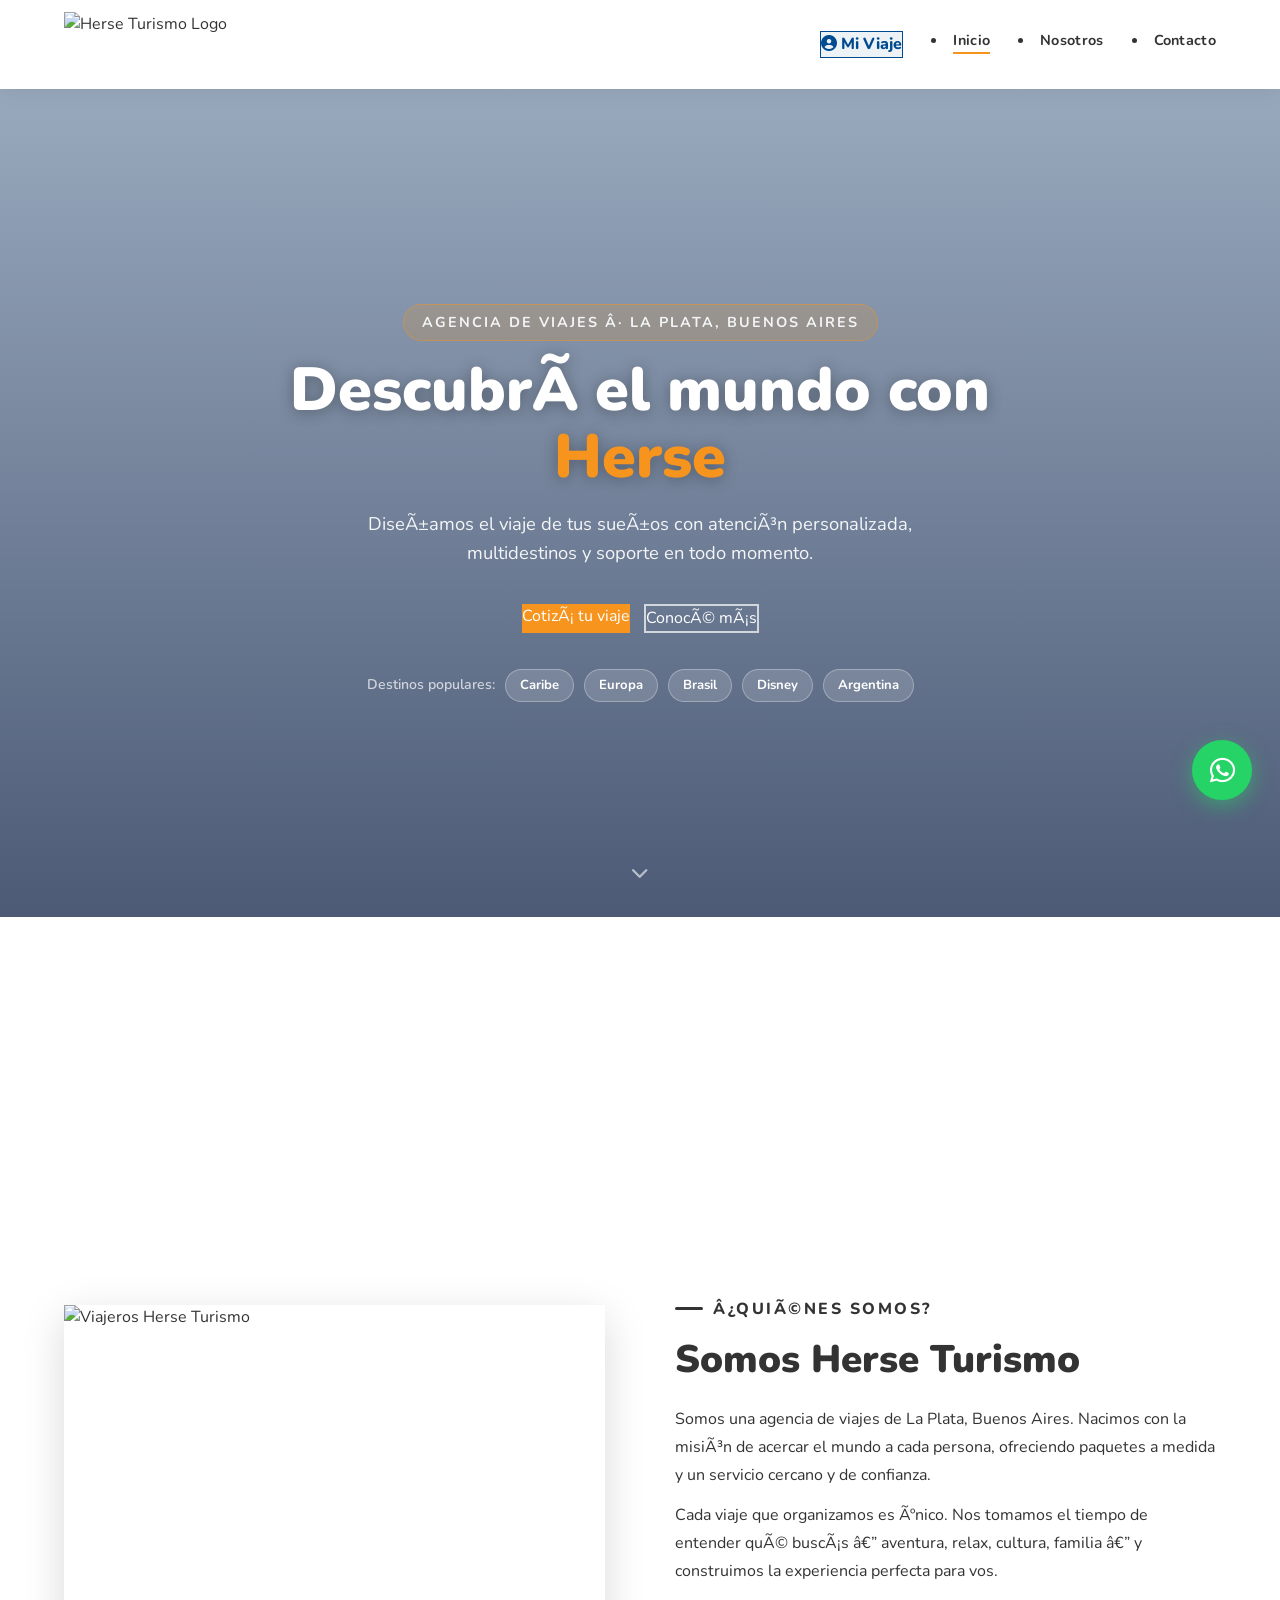
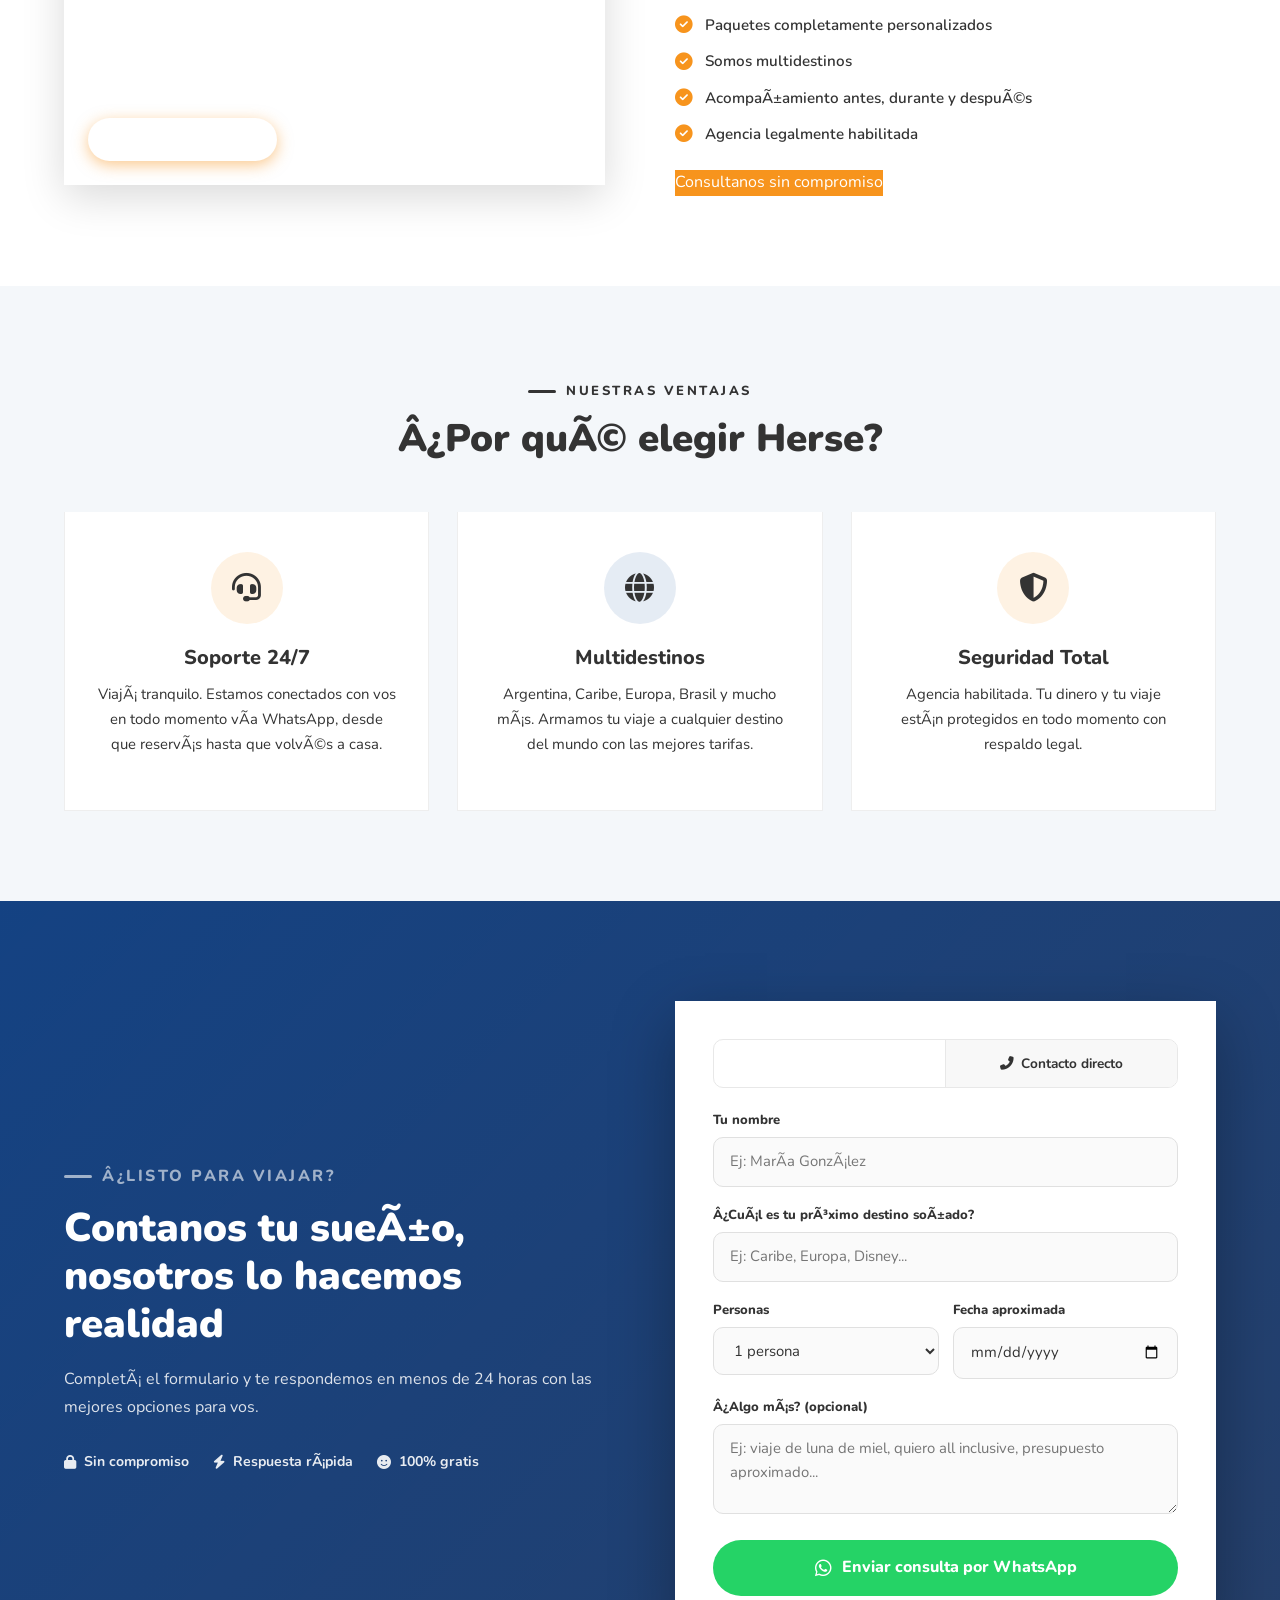
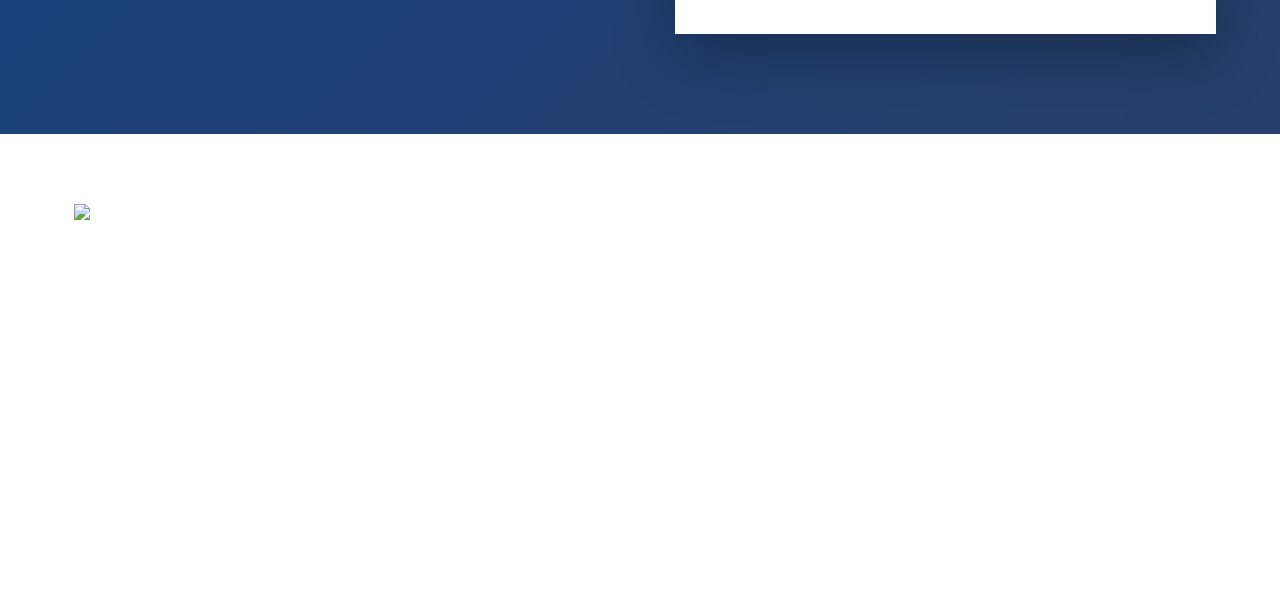
==== index.html @ 30b73462 "cambios grandes" ====
﻿<!DOCTYPE html>
<html lang="es">
<head>
    <meta charset="UTF-8">
    <meta name="viewport" content="width=device-width, initial-scale=1.0">
    <title>Herse Turismo - Tu prÃ³xima aventura te espera</title>

    <meta name="description" content="Herse Turismo - Agencia de viajes en La Plata. Viajes a medida, multidestinos y soporte 24/7.">
    <meta name="robots" content="index, follow">
    <meta property="og:title" content="Herse Turismo - Tu prÃ³xima aventura te espera">
    <meta property="og:description" content="Agencia de viajes en La Plata. Paquetes a medida, multidestinos y soporte personalizado.">
    <meta property="og:image" content="https://herseturismo.com.ar/assets/og-cover.png">
    <meta property="og:url" content="https://herseturismo.com.ar/">
    <meta property="og:type" content="website">
    <meta property="og:locale" content="es_AR">
    <meta property="og:site_name" content="Herse Turismo">
    <meta name="twitter:card" content="summary_large_image">
    <meta name="twitter:title" content="Herse Turismo - Tu prÃ³xima aventura te espera">
    <meta name="twitter:description" content="Agencia de viajes en La Plata. Paquetes a medida, multidestinos y soporte personalizado.">
    <meta name="twitter:image" content="https://herseturismo.com.ar/assets/og-cover.png">

    <link rel="icon" type="image/svg+xml" href="/assets/favicon.svg">
    <link rel="stylesheet" href="/css/variables.css">
    <link rel="stylesheet" href="/css/base.css">
    <link rel="stylesheet" href="/css/components/buttons.css">
    <link rel="stylesheet" href="/css/components/navbar.css">
    <link rel="stylesheet" href="/css/pages/landing.css">
    <link rel="preconnect" href="https://fonts.googleapis.com">
    <link href="https://fonts.googleapis.com/css2?family=Nunito:wght@400;600;700;800;900&display=swap" rel="stylesheet">
    <link rel="stylesheet" href="https://cdnjs.cloudflare.com/ajax/libs/font-awesome/6.4.0/css/all.min.css">
    <style>














/* =============================================
   LANDING PAGE STYLES
============================================= */
.navbar { background: var(--white); padding: 12px 0; position: sticky; top: 0; z-index: 1000; box-shadow: 0 4px 20px rgba(0,0,0,0.08); border-bottom: 3px solid var(--orange); transition: box-shadow 0.3s; }
.nav-container { display: flex; justify-content: space-between; align-items: center; }
.logo img { height: 65px; }
.nav-right { display: flex; align-items: center; gap: 28px; }
.nav-links { display: flex; gap: 28px; }
.nav-links a { font-weight: 700; color: var(--blue); font-size: 0.9rem; letter-spacing: 0.3px; }
.nav-links a:hover, .nav-links a.active { color: var(--orange); }

.hamburger { display: none; flex-direction: column; gap: 5px; cursor: pointer; padding: 5px; background: none; border: none; }
.hamburger span { display: block; width: 25px; height: 3px; background: var(--blue); border-radius: 3px; transition: 0.3s; }
.hamburger.open span:nth-child(1) { transform: rotate(45deg) translate(5px, 6px); }
.hamburger.open span:nth-child(2) { opacity: 0; }
.hamburger.open span:nth-child(3) { transform: rotate(-45deg) translate(5px, -6px); }

.mobile-menu {
    display: none; position: absolute; top: 100%; left: 0; right: 0;
    background: white; box-shadow: 0 10px 30px rgba(0,0,0,0.1);
    padding: 20px; flex-direction: column; gap: 15px; border-top: 3px solid var(--orange);
}
.mobile-menu.open { display: flex; }
.mobile-menu a { font-weight: 700; color: var(--blue); font-size: 1.1rem; padding: 8px 0; border-bottom: 1px solid #f0f0f0; }
.mobile-menu a:last-child { border-bottom: none; }
.mobile-menu .btn-primary { justify-content: center; margin-top: 5px; }

/* =============================================
   HERO
============================================= */
.hero {
    min-height: 92vh;
    background-image: url('https://images.unsplash.com/photo-1507525428034-b723cf961d3e?ixlib=rb-1.2.1&auto=format&fit=crop&w=1920&q=80');
    background-size: cover; background-position: center; background-attachment: fixed;
    position: relative; display: flex; align-items: center; justify-content: center;
    text-align: center; color: var(--white);
}
.hero-overlay { position: absolute; inset: 0; background: linear-gradient(to bottom, rgba(0,40,90,0.4) 0%, rgba(0,20,60,0.7) 100%); }
.hero-content { position: relative; z-index: 2; max-width: 820px; padding: 20px; }

.hero-eyebrow {
    font-size: 0.9rem; font-weight: 700; letter-spacing: 2px; text-transform: uppercase;
    opacity: 0.9; margin-bottom: 16px; display: inline-block;
    background: rgba(247,148,29,0.2); border: 1px solid rgba(247,148,29,0.5);
    padding: 6px 18px; border-radius: 50px;
}
.hero-content h1 { font-size: 3.8rem; font-weight: 900; margin-bottom: 18px; line-height: 1.1; text-shadow: 0 2px 15px rgba(0,0,0,0.3); }
.hero-sub { font-size: 1.15rem; margin-bottom: 36px; opacity: 0.92; max-width: 600px; margin-left: auto; margin-right: auto; }
.hero-buttons { display: flex; gap: 14px; justify-content: center; flex-wrap: wrap; margin-bottom: 36px; }

.hero-destinos { display: flex; align-items: center; gap: 10px; justify-content: center; flex-wrap: wrap; font-size: 0.88rem; }
.hero-destinos span { opacity: 0.7; font-weight: 600; }
.hero-destinos a {
    background: rgba(255,255,255,0.15); border: 1px solid rgba(255,255,255,0.3);
    color: white; padding: 5px 14px; border-radius: 50px; font-weight: 700; font-size: 0.82rem; transition: 0.3s;
}
.hero-destinos a:hover { background: var(--orange); border-color: var(--orange); }

.hero-scroll-hint {
    position: absolute; bottom: 30px; left: 50%; transform: translateX(-50%);
    color: white; opacity: 0.6; font-size: 1.1rem; animation: bounce 2s infinite;
}
@keyframes bounce { 0%,100%{transform:translateX(-50%) translateY(0)} 50%{transform:translateX(-50%) translateY(8px)} }

/* =============================================
   STATS STRIP
============================================= */
.stats-strip { background: linear-gradient(135deg, var(--blue-dark) 0%, var(--blue) 60%, #0059b3 100%); padding: 54px 0; }
.stats-grid { display: grid; grid-template-columns: repeat(4, 1fr); gap: 20px; text-align: center; }
.stat-item { color: white; background: rgba(255,255,255,0.08); border: 1px solid rgba(255,255,255,0.15); border-radius: 18px; padding: 30px 20px; transition: all 0.3s; }
.stat-item:hover { background: rgba(255,255,255,0.15); transform: translateY(-5px); }
.stat-icon { font-size: 1.6rem; margin-bottom: 10px; opacity: 0.65; display: block; }
.stat-number { display: block; font-size: 2.4rem; font-weight: 900; color: var(--orange); line-height: 1; }
.stat-label { font-size: 0.82rem; opacity: 0.8; font-weight: 600; margin-top: 6px; display: block; }

/* =============================================
   NOSOTROS
============================================= */
.nosotros-section { padding: 90px 0; background: var(--white); }
.nosotros-grid { display: grid; grid-template-columns: 1fr 1fr; gap: 70px; align-items: center; }
.nosotros-img-wrap { position: relative; }
.nosotros-img-wrap img { width: 100%; height: 480px; object-fit: cover; border-radius: var(--radius); box-shadow: 0 12px 40px rgba(0,0,0,0.15); }
.nosotros-badge {
    position: absolute; bottom: 24px; left: 24px;
    background: var(--orange); color: white; padding: 10px 20px; border-radius: 50px;
    font-weight: 800; font-size: 0.9rem; display: flex; align-items: center; gap: 8px;
    box-shadow: 0 4px 15px rgba(247,148,29,0.5);
}

.section-eyebrow {
    font-size: 0.82rem; font-weight: 800; letter-spacing: 2.5px;
    text-transform: uppercase; color: var(--orange); margin-bottom: 14px; display: inline-flex; align-items: center; gap: 10px;
}
.section-eyebrow::before { content: ''; width: 28px; height: 3px; background: currentColor; border-radius: 2px; flex-shrink: 0; }
.section-eyebrow.light { color: rgba(255,255,255,0.7); }
.section-title-plain { font-size: 2.4rem; font-weight: 900; color: var(--blue); line-height: 1.2; margin-bottom: 22px; }
.nosotros-text p { color: var(--muted); font-size: 1rem; line-height: 1.75; }

.nosotros-features { margin-top: 28px; display: flex; flex-direction: column; gap: 12px; }
.feature-item { display: flex; align-items: center; gap: 12px; font-weight: 600; font-size: 0.95rem; }
.feature-item i { font-size: 1.1rem; flex-shrink: 0; }

/* =============================================
   POR QUÃ‰ ELEGIRNOS
============================================= */
.porque-section { padding: 90px 0; background: var(--light-bg); }
.section-header-centered { text-align: center; margin-bottom: 50px; }
.porque-grid { display: grid; grid-template-columns: repeat(3, 1fr); gap: 28px; }

.porque-card {
    background: white; border-radius: var(--radius); padding: 40px 32px;
    text-align: center; box-shadow: var(--shadow); border: 1px solid #eee; transition: 0.3s;
    border-top: 4px solid var(--orange);
}
.porque-grid .porque-card:nth-child(2) { border-top-color: var(--blue); }
.porque-card:hover { transform: translateY(-6px); box-shadow: var(--shadow-hover); }

.porque-icon-wrap {
    width: 72px; height: 72px; border-radius: 50%;
    display: flex; align-items: center; justify-content: center;
    font-size: 1.8rem; margin: 0 auto 22px;
}
.porque-icon-wrap.orange { background: rgba(247,148,29,0.12); color: var(--orange); }
.porque-icon-wrap.blue { background: rgba(0,74,143,0.1); color: var(--blue); }
.porque-card h3 { font-size: 1.25rem; font-weight: 800; color: var(--text); margin-bottom: 12px; }
.porque-card p { font-size: 0.93rem; color: var(--muted); line-height: 1.7; }

/* =============================================
   FORMULARIO DE CONSULTA
============================================= */
.consulta-section {
    padding: 100px 0;
    background-image: url('https://images.unsplash.com/photo-1436491865332-7a61a109cc05?auto=format&fit=crop&w=1600&q=60');
    background-size: cover; background-position: center; background-attachment: fixed;
    position: relative;
}
.consulta-overlay {
    position: absolute; inset: 0;
    background: linear-gradient(135deg, rgba(0,50,120,0.92) 0%, rgba(0,30,80,0.85) 100%);
}
.consulta-inner { position: relative; z-index: 1; display: grid; grid-template-columns: 1fr 1fr; gap: 70px; align-items: center; }
.consulta-text { color: white; }
.consulta-text h2 { font-size: 2.5rem; font-weight: 900; line-height: 1.2; margin-bottom: 18px; }
.consulta-text p { opacity: 0.85; font-size: 1rem; line-height: 1.7; }
.consulta-trust { display: flex; gap: 24px; margin-top: 30px; flex-wrap: wrap; }
.consulta-trust div { display: flex; align-items: center; gap: 8px; font-size: 0.88rem; font-weight: 700; opacity: 0.9; }
.consulta-trust i { color: var(--orange); }

.consulta-form { background: white; border-radius: var(--radius); padding: 38px; box-shadow: 0 20px 60px rgba(0,0,0,0.3); }
.consulta-form h3 { font-size: 1.5rem; font-weight: 900; color: var(--blue); margin-bottom: 24px; padding-bottom: 16px; border-bottom: 2px solid #f0f0f0; }
.form-group { margin-bottom: 18px; }
.form-group label { display: block; font-size: 0.82rem; font-weight: 800; color: var(--blue); margin-bottom: 6px; }
.form-group input, .form-group select, .form-group textarea {
    width: 100%; padding: 12px 16px; border: 1.5px solid #e0e0e0;
    border-radius: 10px; font-family: 'Nunito', sans-serif; font-size: 0.93rem;
    color: var(--text); transition: 0.3s; background: #fafafa;
}
.form-group input:focus, .form-group select:focus, .form-group textarea:focus {
    outline: none; border-color: var(--blue); background: white;
    box-shadow: 0 0 0 3px rgba(0,74,143,0.1);
}
.form-group textarea { resize: vertical; min-height: 90px; }
.form-row { display: grid; grid-template-columns: 1fr 1fr; gap: 14px; }

.btn-submit {
    width: 100%; padding: 15px; border-radius: 50px;
    background: #25D366; color: white; border: none;
    font-family: 'Nunito', sans-serif; font-size: 1rem; font-weight: 800;
    cursor: pointer; display: flex; align-items: center; justify-content: center;
    gap: 10px; transition: 0.3s; margin-top: 6px;
}
.btn-submit:hover { background: #1da851; transform: translateY(-2px); box-shadow: 0 6px 20px rgba(37,211,102,0.4); }
.btn-submit i { font-size: 1.2rem; }

/* =============================================
   FOOTER
============================================= */
.footer { background-color: var(--blue); color: var(--white); padding-top: 60px; }
.footer-content { display: grid; grid-template-columns: repeat(auto-fit, minmax(240px, 1fr)); gap: 60px; padding-bottom: 40px; }
.footer-logo { background: white; padding: 10px; border-radius: 10px; margin-bottom: 18px; max-width: 140px; }
.footer-col p { font-size: 0.92rem; opacity: 0.8; line-height: 1.7; }
.footer-col h4 { margin-bottom: 18px; font-size: 1.1rem; color: var(--orange); font-weight: 800; }
.contact-item { display: flex; align-items: center; gap: 10px; margin-bottom: 10px; font-size: 0.92rem; opacity: 0.85; }
.contact-item i { color: var(--orange); width: 16px; }
.socials { display: flex; gap: 12px; margin-top: 18px; }
.socials a { width: 40px; height: 40px; border-radius: 50%; background: rgba(255,255,255,0.1); display: flex; align-items: center; justify-content: center; font-size: 1.1rem; color: white; transition: 0.3s; }
.socials a:hover { background: var(--orange); transform: translateY(-3px); }
.footer-nav { display: flex; flex-direction: column; gap: 10px; }
.footer-nav a { font-size: 0.92rem; opacity: 0.8; display: flex; align-items: center; gap: 8px; transition: 0.3s; }
.footer-nav a:hover { opacity: 1; color: var(--orange); }
.footer-nav i { font-size: 0.7rem; color: var(--orange); }
.footer-bottom { background-color: var(--blue-dark); text-align: center; padding: 18px; font-size: 0.85rem; opacity: 0.7; }

/* =============================================
   WHATSAPP FLOTANTE
============================================= */
.whatsapp-float {
    position: fixed; bottom: 100px; right: 28px;
    width: 60px; height: 60px; border-radius: 50%;
    background: #25D366; color: white;
    display: flex; align-items: center; justify-content: center;
    font-size: 1.8rem; box-shadow: 0 6px 20px rgba(37,211,102,0.5);
    z-index: 9999; transition: 0.3s; animation: pulse-green 2.5s infinite;
}
.whatsapp-float:hover { transform: scale(1.1); }
.whatsapp-float::before {
    content: "Consultanos!"; position: absolute; right: 70px;
    background: #1a1a1a; color: white; padding: 6px 12px; border-radius: 6px;
    font-size: 0.8rem; font-weight: 700; font-family: 'Nunito', sans-serif;
    white-space: nowrap; opacity: 0; pointer-events: none; transition: 0.3s;
}
.whatsapp-float:hover::before { opacity: 1; }
@keyframes pulse-green { 0%,100%{box-shadow:0 6px 20px rgba(37,211,102,0.5)} 50%{box-shadow:0 6px 30px rgba(37,211,102,0.8)} }

/* =============================================
   SCROLL REVEAL
============================================= */
.reveal { opacity: 0; transform: translateY(32px); transition: opacity 0.7s ease, transform 0.7s ease; }
.reveal.visible { opacity: 1; transform: translateY(0); }
.reveal-d1 { transition-delay: 0.1s; }
.reveal-d2 { transition-delay: 0.2s; }
.reveal-d3 { transition-delay: 0.3s; }

/* =============================================
   TABS FORMULARIO
============================================= */
.form-tabs { display: flex; margin-bottom: 22px; border-radius: 10px; overflow: hidden; border: 1.5px solid #e8e8e8; }
.tab-btn { flex: 1; padding: 13px 8px; border: none; background: #f8f8f8; font-family: 'Nunito', sans-serif; font-weight: 700; font-size: 0.85rem; cursor: pointer; transition: all 0.3s; color: var(--muted); display: flex; align-items: center; justify-content: center; gap: 7px; }
.tab-btn:first-child { border-right: 1.5px solid #e8e8e8; }
.tab-btn.active { background: var(--blue); color: white; }
.tab-btn:hover:not(.active) { background: #efefef; color: var(--text); }
.tab-panel { display: none; }
.tab-panel.active { display: block; }
.contacto-cta-wa { display: flex; align-items: center; justify-content: center; gap: 10px; background: #25D366; color: white; padding: 15px; border-radius: 12px; font-weight: 800; font-size: 1rem; margin-bottom: 22px; transition: 0.3s; }
.contacto-cta-wa:hover { background: #1da851; transform: translateY(-2px); }
.contacto-cta-wa i { font-size: 1.3rem; }
.contacto-item-info { display: flex; align-items: center; gap: 14px; padding: 14px 0; border-bottom: 1px solid #f0f0f0; }
.contacto-item-info:last-child { border-bottom: none; }
.contacto-item-icon { width: 42px; height: 42px; border-radius: 50%; background: var(--light-bg); display: flex; align-items: center; justify-content: center; font-size: 1rem; color: var(--blue); flex-shrink: 0; }
.contacto-item-label { display: block; font-size: 0.72rem; font-weight: 800; color: var(--muted); text-transform: uppercase; letter-spacing: 1px; margin-bottom: 2px; }
.contact-val { font-size: 0.95rem; font-weight: 700; color: var(--text); }
a.contact-val:hover { color: var(--orange); }

/* =============================================
   RESPONSIVE
============================================= */
@media (max-width: 992px) {
    .nosotros-grid { grid-template-columns: 1fr; gap: 40px; }
    .nosotros-img-wrap img { height: 340px; }
    .consulta-inner { grid-template-columns: 1fr; gap: 40px; }
    .porque-grid { grid-template-columns: 1fr; max-width: 480px; margin: 0 auto; }
}

@media (max-width: 768px) {
    .nav-right { display: none; }
    .hamburger { display: flex; }
    .hero { background-attachment: scroll; min-height: 100vh; }
    .hero-content h1 { font-size: 2.4rem; }
    .hero-sub { font-size: 1rem; }
    .hero-buttons { flex-direction: column; align-items: center; }
    .stats-grid { grid-template-columns: repeat(2, 1fr); gap: 24px; }
    .section-title-plain { font-size: 1.9rem; }
    .consulta-text h2 { font-size: 1.9rem; }
    .consulta-section { background-attachment: scroll; }
    .form-row { grid-template-columns: 1fr; }
    .nosotros-section, .porque-section { padding: 60px 0; }
    .footer-content { grid-template-columns: 1fr; gap: 25px; }
    .whatsapp-float { width: 52px; height: 52px; font-size: 1.5rem; bottom: 90px; right: 20px; }
    .whatsapp-float::before { display: none; }
}

@media (max-width: 480px) {
    .hero-content h1 { font-size: 2rem; }
    .stat-number { font-size: 1.8rem; }
    .consulta-form { padding: 26px 20px; }
    .stats-grid { grid-template-columns: repeat(2, 1fr); gap: 16px; }
    .porque-card { padding: 22px 18px; }
    .section-title-plain { font-size: 1.6rem; }
    .footer-content { gap: 20px; }
    .hero-content { padding: 16px; }
}
    </style>
</head>
<body>

    <!-- NAVBAR -->
    <header class="navbar">
        <div class="container nav-container">
            <a href="#inicio" class="logo">
                <img src="assets/logo-web.png" alt="Herse Turismo Logo">
            </a>
            <div class="nav-right">
                <a href="/mi-viaje" class="btn-miviaje">
                    <i class="fas fa-user-circle"></i> Mi Viaje
                </a>
                <nav>
                    <ul class="nav-links">
                        <li><a href="#inicio">Inicio</a></li>
                        <li><a href="#nosotros">Nosotros</a></li>
                        <li><a href="#contacto">Contacto</a></li>
                    </ul>
                </nav>
            </div>
            <button class="hamburger" id="hamburgerBtn" aria-label="MenÃº">
                <span></span><span></span><span></span>
            </button>
        </div>
        <div class="mobile-menu" id="mobileMenu">
            <a href="#inicio" onclick="closeMobileMenu()">Inicio</a>
            <a href="#nosotros" onclick="closeMobileMenu()">Nosotros</a>
            <a href="#contacto" onclick="closeMobileMenu()">Contacto</a>
            <a href="/mi-viaje" class="btn-miviaje" style="justify-content:center;margin-top:4px">
                <i class="fas fa-user-circle"></i> Mi Viaje
            </a>
        </div>
    </header>

    <!-- HERO -->
    <section id="inicio" class="hero">
        <div class="hero-overlay"></div>
        <div class="hero-content">
            <p class="hero-eyebrow">Agencia de viajes Â· La Plata, Buenos Aires</p>
            <h1>DescubrÃ­ el mundo con <span class="text-orange">Herse</span></h1>
            <p class="hero-sub">DiseÃ±amos el viaje de tus sueÃ±os con atenciÃ³n personalizada, multidestinos y soporte en todo momento.</p>
            <div class="hero-buttons">
                <a href="#consulta" class="btn-primary btn-large">CotizÃ¡ tu viaje</a>
                <a href="#nosotros" class="btn-ghost">ConocÃ© mÃ¡s</a>
            </div>
            <div class="hero-destinos">
                <span>Destinos populares:</span>
                <a href="#consulta">Caribe</a>
                <a href="#consulta">Europa</a>
                <a href="#consulta">Brasil</a>
                <a href="#consulta">Disney</a>
                <a href="#consulta">Argentina</a>
            </div>
        </div>
        <div class="hero-scroll-hint">
            <i class="fas fa-chevron-down"></i>
        </div>
    </section>

    <!-- STATS STRIP -->
    <div class="stats-strip">
        <div class="container stats-grid">
            <div class="stat-item reveal">
                <span class="stat-icon"><i class="fas fa-map-marked-alt"></i></span>
                <span class="stat-number">200+</span>
                <span class="stat-label">Destinos disponibles</span>
            </div>
            <div class="stat-item reveal reveal-d1">
                <span class="stat-icon"><i class="fas fa-headset"></i></span>
                <span class="stat-number">24/7</span>
                <span class="stat-label">Soporte vÃ­a WhatsApp</span>
            </div>
            <div class="stat-item reveal reveal-d2">
                <span class="stat-icon"><i class="fas fa-star"></i></span>
                <span class="stat-number">100%</span>
                <span class="stat-label">Personalizado</span>
            </div>
            <div class="stat-item reveal reveal-d3">
                <span class="stat-icon"><i class="fas fa-bolt"></i></span>
                <span class="stat-number">&lt;24hs</span>
                <span class="stat-label">Tiempo de respuesta</span>
            </div>
        </div>
    </div>

    <!-- SOBRE NOSOTROS -->
    <section id="nosotros" class="nosotros-section">
        <div class="container nosotros-grid">
            <div class="nosotros-img-wrap reveal">
                <img src="https://images.unsplash.com/photo-1488646953014-85cb44e25828?auto=format&fit=crop&w=900&q=75" alt="Viajeros Herse Turismo" loading="lazy">
                <div class="nosotros-badge">
                    <i class="fas fa-award"></i>
                    <span>Agencia habilitada</span>
                </div>
            </div>
            <div class="nosotros-text reveal reveal-d1">
                <p class="section-eyebrow">Â¿QuiÃ©nes somos?</p>
                <h2 class="section-title-plain">Somos Herse Turismo</h2>
                <p>Somos una agencia de viajes de La Plata, Buenos Aires. Nacimos con la misiÃ³n de acercar el mundo a cada persona, ofreciendo paquetes a medida y un servicio cercano y de confianza.</p>
                <p style="margin-top: 12px;">Cada viaje que organizamos es Ãºnico. Nos tomamos el tiempo de entender quÃ© buscÃ¡s â€” aventura, relax, cultura, familia â€” y construimos la experiencia perfecta para vos.</p>
                <div class="nosotros-features">
                    <div class="feature-item">
                        <i class="fas fa-check-circle text-orange"></i>
                        <span>Paquetes completamente personalizados</span>
                    </div>
                    <div class="feature-item">
                        <i class="fas fa-check-circle text-orange"></i>
                        <span>Somos multidestinos</span>
                    </div>
                    <div class="feature-item">
                        <i class="fas fa-check-circle text-orange"></i>
                        <span>AcompaÃ±amiento antes, durante y despuÃ©s</span>
                    </div>
                    <div class="feature-item">
                        <i class="fas fa-check-circle text-orange"></i>
                        <span>Agencia legalmente habilitada</span>
                    </div>
                </div>
                <a href="#consulta" class="btn-primary" style="margin-top: 24px; display: inline-block;">Consultanos sin compromiso</a>
            </div>
        </div>
    </section>

    <!-- POR QUÃ‰ ELEGIRNOS -->
    <section class="porque-section">
        <div class="container">
            <div class="section-header-centered">
                <p class="section-eyebrow">Nuestras ventajas</p>
                <h2 class="section-title-plain">Â¿Por quÃ© elegir Herse?</h2>
            </div>
            <div class="porque-grid">
                <div class="porque-card reveal">
                    <div class="porque-icon-wrap orange">
                        <i class="fas fa-headset"></i>
                    </div>
                    <h3>Soporte 24/7</h3>
                    <p>ViajÃ¡ tranquilo. Estamos conectados con vos en todo momento vÃ­a WhatsApp, desde que reservÃ¡s hasta que volvÃ©s a casa.</p>
                </div>
                <div class="porque-card reveal reveal-d1">
                    <div class="porque-icon-wrap blue">
                        <i class="fas fa-globe"></i>
                    </div>
                    <h3>Multidestinos</h3>
                    <p>Argentina, Caribe, Europa, Brasil y mucho mÃ¡s. Armamos tu viaje a cualquier destino del mundo con las mejores tarifas.</p>
                </div>
                <div class="porque-card reveal reveal-d2">
                    <div class="porque-icon-wrap orange">
                        <i class="fas fa-shield-alt"></i>
                    </div>
                    <h3>Seguridad Total</h3>
                    <p>Agencia habilitada. Tu dinero y tu viaje estÃ¡n protegidos en todo momento con respaldo legal.</p>
                </div>
            </div>
        </div>
    </section>

    <!-- FORMULARIO DE CONSULTA -->
    <section id="consulta" class="consulta-section">
        <div class="consulta-overlay"></div>
        <div class="container consulta-inner">
            <div class="consulta-text">
                <p class="section-eyebrow light">Â¿Listo para viajar?</p>
                <h2>Contanos tu sueÃ±o,<br>nosotros lo hacemos realidad</h2>
                <p>CompletÃ¡ el formulario y te respondemos en menos de 24 horas con las mejores opciones para vos.</p>
                <div class="consulta-trust">
                    <div><i class="fas fa-lock"></i> Sin compromiso</div>
                    <div><i class="fas fa-bolt"></i> Respuesta rÃ¡pida</div>
                    <div><i class="fas fa-smile"></i> 100% gratis</div>
                </div>
            </div>
            <div class="consulta-form-wrap">
                <div class="consulta-form">
                    <div class="form-tabs">
                        <button class="tab-btn active" onclick="switchTab('cotizar', this)">
                            <i class="fas fa-paper-plane"></i> Te cotizamos
                        </button>
                        <button class="tab-btn" onclick="switchTab('contacto', this)">
                            <i class="fas fa-phone-alt"></i> Contacto directo
                        </button>
                    </div>
                    <div class="tab-panel active" id="tab-cotizar">
                        <div class="form-group">
                            <label for="nombre">Tu nombre</label>
                            <input type="text" id="nombre" placeholder="Ej: MarÃ­a GonzÃ¡lez">
                        </div>
                        <div class="form-group">
                            <label for="destino">Â¿CuÃ¡l es tu prÃ³ximo destino soÃ±ado?</label>
                            <input type="text" id="destino" placeholder="Ej: Caribe, Europa, Disney...">
                        </div>
                        <div class="form-row">
                            <div class="form-group">
                                <label for="personas">Personas</label>
                                <select id="personas">
                                    <option>1 persona</option>
                                    <option>2 personas</option>
                                    <option>3-4 personas</option>
                                    <option>5 o mÃ¡s</option>
                                </select>
                            </div>
                            <div class="form-group">
                                <label for="mes">Fecha aproximada</label>
                                <input type="date" id="mes">
                            </div>
                        </div>
                        <div class="form-group">
                            <label for="mensaje">Â¿Algo mÃ¡s? (opcional)</label>
                            <textarea id="mensaje" placeholder="Ej: viaje de luna de miel, quiero all inclusive, presupuesto aproximado..."></textarea>
                        </div>
                        <button class="btn-submit" onclick="enviarConsulta()">
                            <i class="fab fa-whatsapp"></i> Enviar consulta por WhatsApp
                        </button>
                    </div>
                    <div class="tab-panel" id="tab-contacto">
                        <a href="https://wa.me/5492215661704?text=Hola!%20Quiero%20consultar%20sobre%20un%20viaje." class="contacto-cta-wa" target="_blank" rel="noopener">
                            <i class="fab fa-whatsapp"></i> Escribinos por WhatsApp
                        </a>
                        <div class="contacto-item-info">
                            <div class="contacto-item-icon"><i class="fas fa-phone"></i></div>
                            <div>
                                <span class="contacto-item-label">TelÃ©fono</span>
                                <a href="tel:+5492215661704" class="contact-val">+54 9 221 566 1704</a>
                            </div>
                        </div>
                        <div class="contacto-item-info">
                            <div class="contacto-item-icon"><i class="fas fa-envelope"></i></div>
                            <div>
                                <span class="contacto-item-label">Email</span>
                                <a href="mailto:info@herseturismo.com" class="contact-val">info@herseturismo.com</a>
                            </div>
                        </div>
                        <div class="contacto-item-info">
                            <div class="contacto-item-icon"><i class="fas fa-map-marker-alt"></i></div>
                            <div>
                                <span class="contacto-item-label">UbicaciÃ³n</span>
                                <span class="contact-val">La Plata, Buenos Aires</span>
                            </div>
                        </div>
                        <div class="contacto-item-info">
                            <div class="contacto-item-icon"><i class="fab fa-instagram"></i></div>
                            <div>
                                <span class="contacto-item-label">Instagram</span>
                                <a href="https://www.instagram.com/herseturismo/" target="_blank" rel="noopener" class="contact-val">@herseturismo</a>
                            </div>
                        </div>
                    </div>
                </div>
            </div>
        </div>
    </section>

    <!-- FOOTER -->
    <footer id="contacto" class="footer">
        <div class="container footer-content">
            <div class="footer-col">
                <img src="assets/logo-web.png" alt="Herse Turismo" class="footer-logo">
                <p>La Plata, Buenos Aires.<br>Hacemos realidad el viaje de tus sueÃ±os.</p>
            </div>
            <div class="footer-col">
                <h4>Contacto</h4>
                <div class="contact-item"><i class="fas fa-envelope"></i> <a href="/cdn-cgi/l/email-protection" class="__cf_email__" data-cfemail="4c25222a230c24293e3f2938393e253f2123622f2321">[email&#160;protected]</a></div>
                <div class="contact-item"><i class="fas fa-phone"></i> +54 9 221 566 1704</div>
                <div class="contact-item"><i class="fas fa-map-marker-alt"></i> La Plata, Buenos Aires</div>
                <div class="socials">
                    <a href="https://www.instagram.com/herseturismo/" target="_blank" rel="noopener" aria-label="Instagram"><i class="fab fa-instagram"></i></a>
                    <a href="https://facebook.com/" target="_blank" rel="noopener" aria-label="Facebook"><i class="fab fa-facebook"></i></a>
                    <a href="https://wa.me/5492215661704" target="_blank" rel="noopener" aria-label="WhatsApp"><i class="fab fa-whatsapp"></i></a>
                </div>
            </div>
            <div class="footer-col">
                <h4>NavegaciÃ³n</h4>
                <ul class="footer-nav">
                    <li><a href="#inicio"><i class="fas fa-chevron-right"></i> Inicio</a></li>
                    <li><a href="#nosotros"><i class="fas fa-chevron-right"></i> Nosotros</a></li>
                    <li><a href="#consulta"><i class="fas fa-chevron-right"></i> Cotizar viaje</a></li>
                    <li><a href="#contacto"><i class="fas fa-chevron-right"></i> Contacto</a></li>
                </ul>
            </div>
        </div>
        <div class="footer-bottom">
            <p>&copy; 2026 Herse Turismo. Todos los derechos reservados. &nbsp;|&nbsp; <a href="/privacidad/" style="color:rgba(255,255,255,.7);text-decoration:none" onmouseover="this.style.color='#fff'" onmouseout="this.style.color='rgba(255,255,255,.7)'">Privacidad</a> &nbsp;|&nbsp; <a href="/terminos/" style="color:rgba(255,255,255,.7);text-decoration:none" onmouseover="this.style.color='#fff'" onmouseout="this.style.color='rgba(255,255,255,.7)'">TÃ©rminos y Condiciones</a></p>
        </div>
    </footer>

    <!-- WhatsApp flotante -->
    <a href="https://wa.me/5492215661704?text=Hola!%20Quiero%20consultar%20sobre%20un%20viaje."
       class="whatsapp-float" target="_blank" rel="noopener" aria-label="Contactar por WhatsApp">
        <i class="fab fa-whatsapp"></i>
    </a>


    <script data-cfasync="false" src="/cdn-cgi/scripts/5c5dd728/cloudflare-static/email-decode.min.js"></script><script>
        const miWhatsapp = "5492215661704"; // REEMPLAZÃ CON TU NÃšMERO REAL

        // Hamburger
        const hamburgerBtn = document.getElementById('hamburgerBtn');
        const mobileMenu   = document.getElementById('mobileMenu');
        hamburgerBtn.addEventListener('click', () => {
            hamburgerBtn.classList.toggle('open');
            mobileMenu.classList.toggle('open');
        });
        function closeMobileMenu() {
            hamburgerBtn.classList.remove('open');
            mobileMenu.classList.remove('open');
        }

        // Scroll reveal
        const revealEls = document.querySelectorAll('.reveal');
        const revealObserver = new IntersectionObserver((entries) => {
            entries.forEach(e => { if (e.isIntersecting) { e.target.classList.add('visible'); revealObserver.unobserve(e.target); } });
        }, { threshold: 0.12 });
        revealEls.forEach(el => revealObserver.observe(el));

        // Tab switch
        function switchTab(tabId, btn) {
            document.querySelectorAll('.tab-btn').forEach(b => b.classList.remove('active'));
            document.querySelectorAll('.tab-panel').forEach(p => p.classList.remove('active'));
            btn.classList.add('active');
            document.getElementById('tab-' + tabId).classList.add('active');
        }

        // Navbar active
        const navLinks = document.querySelectorAll('.nav-links a');
        const sections = document.querySelectorAll('section[id], footer[id]');
        window.addEventListener('scroll', () => {
            let current = '';
            sections.forEach(s => { if (window.scrollY >= s.offsetTop - 100) current = s.id; });
            navLinks.forEach(a => a.classList.toggle('active', a.getAttribute('href') === `#${current}`));
        });

        // Formulario â†’ WhatsApp
        function enviarConsulta() {
            const nombre   = document.getElementById('nombre').value.trim();
            const destino  = document.getElementById('destino').value;
            const personas = document.getElementById('personas').value;
            const mes      = document.getElementById('mes').value;
            const mensaje  = document.getElementById('mensaje').value.trim();

            if (!nombre || !destino || !mes) {
                alert('Por favor completÃ¡ tu nombre, destino y fecha aproximada.');
                return;
            }

            const texto = `Hola! Quiero cotizar un viaje ðŸŒ\n\n` +
                          `ðŸ‘¤ Nombre: ${nombre}\n` +
                          `âœˆï¸ Destino: ${destino}\n` +
                          `ðŸ‘¥ Personas: ${personas}\n` +
                          `ðŸ“… Fecha aproximada: ${mes}\n` +
                          (mensaje ? `ðŸ’¬ Comentario: ${mensaje}` : '');

            window.open(`https://wa.me/${miWhatsapp}?text=${encodeURIComponent(texto)}`, '_blank');
        }
    </script>

    <!-- Voiceflow Chat Widget -->
    <script type="text/javascript">
      (function(d, t) {
          var v = d.createElement(t), s = d.getElementsByTagName(t)[0];
          v.onload = function() {
            window.voiceflow.chat.load({
              verify: { projectID: '698a4583ff043bc8b726e742' },
              url: 'https://general-runtime.voiceflow.com',
              versionID: 'production'
            });
          }
          v.src = "https://cdn.voiceflow.com/widget-next/bundle.mjs";
          v.type = "text/javascript";
          s.parentNode.insertBefore(v, s);
      })(document, 'script');
    </script>

</body>
</html>
---- css/variables.css ----
/* =====================================================
   VARIABLES CSS GLOBALES - HERSE TURISMO
   Centralización de colores, tipografía y espaciado
   ===================================================== */

:root {
  /* ─────────────────────────────────────────────────
     COLORES PRIMARIOS
     ───────────────────────────────────────────────── */
  --primary: #004A8F;
  --primary-dark: #003366;
  --primary-light: #1a6cff;
  --secondary: #F7941D;
  --secondary-dark: #e0800b;
  --secondary-light: #fbbf24;
  
  /* ─────────────────────────────────────────────────
     COLORES NEUTRALES
     ───────────────────────────────────────────────── */
  --text: #333333;
  --text-secondary: #1a2035;
  --text-muted: #666666;
  --text-muted-2: #6b7280;
  --text-light: #111827;
  --text-lighter: #9ca3af;
  
  --white: #ffffff;
  --light-bg: #f4f7fa;
  --light-bg-2: #f4f5f8;
  --light-bg-3: #f0f4f8;
  --border: #e5eaf0;
  --border-light: #e5e7eb;
  
  /* ─────────────────────────────────────────────────
     COLORES SEMÁNTICOS
     ───────────────────────────────────────────────── */
  --success: #10b981;
  --success-light: #22c55e;
  --danger: #ef4444;
  --warning: #f59e0b;
  --info: #3b82f6;
  
  /* ─────────────────────────────────────────────────
     COLORES ACENTOS (para vista Mi Viaje)
     ───────────────────────────────────────────────── */
  --accent-blue: #1a6cff;
  --accent-blue-light: #60a5fa;
  --accent-blue-lighter: #93c5fd;
  --accent-blue-bg: #ebf1ff;
  --accent-green: #22c55e;
  --accent-green-light: #4ade80;
  --accent-green-lighter: #86efac;
  --accent-green-bg: #dcfce7;
  --accent-gold: #f59e0b;
  --accent-gold-light: #fbbf24;
  --accent-gold-lighter: #fcd34d;
  --accent-gold-bg: #fef9c3;
  --accent-purple: #9333ea;
  --accent-purple-light: #a78bfa;
  --accent-purple-lighter: #d8b4fe;
  --accent-purple-bg: #f3e8ff;
  --accent-orange: #fb923c;
  --accent-orange-light: #fdba74;
  --accent-orange-bg: #fed7aa;
  --accent-teal: #34d399;
  --accent-teal-light: #6ee7b7;
  --accent-teal-bg: #d1fae5;
  
  /* ─────────────────────────────────────────────────
     TIPOGRAFÍA
     ───────────────────────────────────────────────── */
  --font-family: 'Nunito', sans-serif;
  --font-mono: 'Courier New', monospace;
  
  --font-size-xs: 0.65rem;
  --font-size-sm: 0.78rem;
  --font-size-base: 0.95rem;
  --font-size-md: 1rem;
  --font-size-lg: 1.05rem;
  --font-size-xl: 1.2rem;
  --font-size-2xl: 1.6rem;
  --font-size-3xl: 2rem;
  --font-size-4xl: 2.6rem;
  
  --font-weight-regular: 400;
  --font-weight-semibold: 600;
  --font-weight-bold: 700;
  --font-weight-extrabold: 800;
  --font-weight-black: 900;
  
  /* ─────────────────────────────────────────────────
     ESPACIADO
     ───────────────────────────────────────────────── */
  --spacing-unit: 8px;
  --spacing-xs: calc(var(--spacing-unit) * 0.5);
  --spacing-sm: var(--spacing-unit);
  --spacing-md: calc(var(--spacing-unit) * 1.5);
  --spacing-lg: calc(var(--spacing-unit) * 2);
  --spacing-xl: calc(var(--spacing-unit) * 3);
  --spacing-2xl: calc(var(--spacing-unit) * 4);
  --spacing-3xl: calc(var(--spacing-unit) * 5);
  
  /* ─────────────────────────────────────────────────
     RADIOS
     ───────────────────────────────────────────────── */
  --radius-sm: 8px;
  --radius-md: 10px;
  --radius-lg: 12px;
  --radius-xl: 14px;
  --radius-2xl: 16px;
  --radius-full: 50px;
  
  /* ─────────────────────────────────────────────────
     SOMBRAS
     ───────────────────────────────────────────────── */
  --shadow-xs: 0 1px 2px rgba(0, 0, 0, 0.05);
  --shadow-sm: 0 2px 8px rgba(0, 0, 0, 0.08);
  --shadow-md: 0 4px 15px rgba(0, 0, 0, 0.1);
  --shadow-lg: 0 10px 30px rgba(0, 0, 0, 0.15);
  --shadow-xl: 0 20px 40px rgba(0, 0, 0, 0.2);
  
  --shadow-orange: 0 6px 20px rgba(247, 148, 29, 0.4);
  --shadow-blue: 0 4px 14px rgba(0, 74, 143, 0.2);
  --shadow-admin-header: 0 2px 12px rgba(0, 51, 102, 0.3);
  
  /* ─────────────────────────────────────────────────
     TRANSICIONES
     ───────────────────────────────────────────────── */
  --transition-fast: 0.15s;
  --transition-base: 0.3s;
  --transition-slow: 0.4s;
  --easing-ease-in-out: cubic-bezier(0.4, 0, 0.2, 1);
  
  /* ─────────────────────────────────────────────────
     LAYOUT - Mi Viaje
     ───────────────────────────────────────────────── */
  --sidebar-width: 220px;
  --header-height: 64px;
  
  /* ─────────────────────────────────────────────────
     Z-INDEX
     ───────────────────────────────────────────────── */
  --z-modal: 1000;
  --z-sticky: 50;
  --z-navbar: 1000;
  --z-sidebar: 100;
}

/* Tema oscuro para Mi Viaje */
[data-theme="dark"] {
  --bg: #1a1d27;
  --card: #2a2f3f;
  --bd: rgba(255, 255, 255, 0.06);
  --tx: #fff;
  --tx2: rgba(255, 255, 255, 0.6);
  --tx3: rgba(255, 255, 255, 0.28);
}
---- css/base.css ----
/* =====================================================
   BASE.CSS - RESET Y ESTILOS BASE GLOBALES
   Normalizaciones y estilos base para todo el proyecto
   ===================================================== */

/* ─────────────────────────────────────────────────
   RESET GLOBAL
   ───────────────────────────────────────────────── */
* {
  margin: 0;
  padding: 0;
  box-sizing: border-box;
}

*::before,
*::after {
  box-sizing: border-box;
}

/* ─────────────────────────────────────────────────
   HTML Y BODY
   ───────────────────────────────────────────────── */
html {
  scroll-behavior: smooth;
  font-size: 16px;
}

body {
  font-family: var(--font-family);
  color: var(--text);
  background-color: var(--white);
  line-height: 1.6;
  overflow-x: hidden;
  -webkit-font-smoothing: antialiased;
  -moz-osx-font-smoothing: grayscale;
}

/* ─────────────────────────────────────────────────
   TIPOGRAFÍA
   ───────────────────────────────────────────────── */
h1, h2, h3, h4, h5, h6 {
  font-weight: var(--font-weight-bold);
  line-height: 1.2;
  margin-bottom: var(--spacing-md);
}

h1 {
  font-size: var(--font-size-4xl);
}

h2 {
  font-size: var(--font-size-3xl);
}

h3 {
  font-size: var(--font-size-2xl);
}

h4 {
  font-size: var(--font-size-xl);
}

h5 {
  font-size: var(--font-size-lg);
}

h6 {
  font-size: var(--font-size-md);
}

p {
  margin-bottom: var(--spacing-md);
}

small {
  font-size: var(--font-size-sm);
}

strong, b {
  font-weight: var(--font-weight-bold);
}

em, i {
  font-style: italic;
}

/* ─────────────────────────────────────────────────
   ENLACES
   ───────────────────────────────────────────────── */
a {
  color: inherit;
  text-decoration: none;
  transition: color var(--transition-base);
}

a:focus-visible {
  outline: 2px solid var(--primary);
  outline-offset: 2px;
  border-radius: 4px;
}

a:focus:not(:focus-visible) {
  outline: none;
}

/* ─────────────────────────────────────────────────
   LISTAS
   ───────────────────────────────────────────────── */
ul, ol {
  list-style-position: inside;
}

li {
  margin-bottom: var(--spacing-sm);
}

/* ─────────────────────────────────────────────────
   IMÁGENES
   ───────────────────────────────────────────────── */
img {
  max-width: 100%;
  height: auto;
  display: block;
  border-style: none;
}

picture {
  display: contents;
}

/* ─────────────────────────────────────────────────
   FORMULARIOS
   ───────────────────────────────────────────────── */
input,
select,
textarea,
button {
  font-family: var(--font-family);
  font-size: inherit;
  line-height: inherit;
  color: inherit;
}

input,
select,
textarea {
  padding: var(--spacing-sm) var(--spacing-md);
  border: 1px solid var(--border);
  border-radius: var(--radius-md);
  background-color: var(--white);
  transition: border-color var(--transition-base);
}

input:focus,
select:focus,
textarea:focus {
  outline: none;
  border-color: var(--primary);
  box-shadow: 0 0 0 3px rgba(0, 74, 143, 0.1);
}

input:disabled,
select:disabled,
textarea:disabled {
  opacity: 0.6;
  cursor: not-allowed;
  background-color: var(--light-bg);
}

textarea {
  resize: vertical;
  min-height: 120px;
}

button {
  cursor: pointer;
  border: none;
  background: none;
  padding: 0;
}

button:focus-visible {
  outline: 2px solid var(--primary);
  outline-offset: 2px;
  border-radius: 4px;
}

button:focus:not(:focus-visible) {
  outline: none;
}

/* ─────────────────────────────────────────────────
   TABLAS
   ───────────────────────────────────────────────── */
table {
  width: 100%;
  border-collapse: collapse;
  border-spacing: 0;
  margin-bottom: var(--spacing-lg);
}

thead {
  background-color: var(--light-bg);
  font-weight: var(--font-weight-bold);
}

th, td {
  padding: var(--spacing-md);
  text-align: left;
  border-bottom: 1px solid var(--border);
}

tbody tr:hover {
  background-color: var(--light-bg);
}

/* ─────────────────────────────────────────────────
   CÓDIGOS Y PREFORMATEADOS
   ───────────────────────────────────────────────── */
code,
pre {
  font-family: var(--font-mono);
  background-color: var(--light-bg);
  border-radius: var(--radius-md);
  padding: var(--spacing-sm);
}

pre {
  overflow-x: auto;
  padding: var(--spacing-lg);
  margin-bottom: var(--spacing-lg);
}

/* ─────────────────────────────────────────────────
   UTILIDADES COMUNES
   ───────────────────────────────────────────────── */
.container {
  width: 90%;
  max-width: 1200px;
  margin: 0 auto;
}

.text-orange {
  color: var(--secondary);
}

.sr-only {
  position: absolute;
  width: 1px;
  height: 1px;
  padding: 0;
  margin: -1px;
  overflow: hidden;
  clip: rect(0, 0, 0, 0);
  white-space: nowrap;
  border: 0;
}

/* ─────────────────────────────────────────────────
   SCROLL BEHAVIOR
   ───────────────────────────────────────────────── */
::-webkit-scrollbar {
  width: 8px;
  height: 8px;
}

::-webkit-scrollbar-track {
  background: var(--light-bg);
}

::-webkit-scrollbar-thumb {
  background: var(--border);
  border-radius: 4px;
}

::-webkit-scrollbar-thumb:hover {
  background: var(--text-muted);
}

/* ─────────────────────────────────────────────────
   SELECCIÓN DE TEXTO
   ───────────────────────────────────────────────── */
::selection {
  background-color: var(--primary);
  color: var(--white);
}

::-moz-selection {
  background-color: var(--primary);
  color: var(--white);
}

/* ─────────────────────────────────────────────────
   PRINT STYLES
   ───────────────────────────────────────────────── */
@media print {
  body {
    background: var(--white);
  }
  
  a {
    text-decoration: underline;
  }
  
  img {
    max-width: 100%;
  }
  
  @page {
    margin: 2cm;
  }
}
---- css/components/buttons.css ----
/* =====================================================
   BOTONES - Componente Reutilizable
   ===================================================== */

.btn {
  display: inline-flex;
  align-items: center;
  gap: var(--spacing-sm);
  padding: var(--spacing-sm) var(--spacing-lg);
  border: none;
  border-radius: var(--radius-full);
  font-family: var(--font-family);
  font-weight: var(--font-weight-bold);
  font-size: var(--font-size-base);
  cursor: pointer;
  transition: all var(--transition-base);
}

.btn:focus-visible {
  outline: 2px solid var(--primary);
  outline-offset: 2px;
}

/* ───────────────────────────────────────────────── */
/* Variante: Primary (naranja) */
/* ───────────────────────────────────────────────── */

.btn-primary {
  background-color: var(--secondary);
  color: var(--white);
}

.btn-primary:hover {
  background-color: var(--secondary-dark);
  transform: translateY(-2px);
  box-shadow: var(--shadow-orange);
}

.btn-primary:active {
  transform: translateY(0);
}

/* ───────────────────────────────────────────────── */
/* Variante: Ghost (outline blanco) */
/* ───────────────────────────────────────────────── */

.btn-ghost {
  background: transparent;
  color: var(--white);
  border: 2px solid rgba(255, 255, 255, 0.7);
}

.btn-ghost:hover {
  background: rgba(255, 255, 255, 0.15);
  border-color: var(--white);
}

/* ───────────────────────────────────────────────── */
/* Variante: Mi Viaje (azul outline) */
/* ───────────────────────────────────────────────── */

.btn-miviaje {
  background: rgba(0, 74, 143, 0.07);
  border: 1.5px solid var(--primary);
  color: var(--primary);
  white-space: nowrap;
  font-weight: var(--font-weight-extrabold);
}

.btn-miviaje:hover {
  background: var(--primary);
  color: var(--white);
  transform: translateY(-1px);
  box-shadow: var(--shadow-blue);
}

/* ───────────────────────────────────────────────── */
/* Variante: Large */
/* ───────────────────────────────────────────────── */

.btn.btn-large {
  padding: var(--spacing-lg) var(--spacing-2xl);
  font-size: var(--font-size-lg);
}

/* ───────────────────────────────────────────────── */
/* Variante: WhatsApp */
/* ───────────────────────────────────────────────── */

.btn-whatsapp {
  background: #25D366;
  color: var(--white);
  width: 100%;
  justify-content: center;
  margin-bottom: var(--spacing-lg);
}

.btn-whatsapp:hover {
  background: #1da851;
  transform: translateY(-2px);
  box-shadow: 0 6px 20px rgba(37, 211, 102, 0.4);
}

/* ───────────────────────────────────────────────── */
/* Variante: Success (verde) */
/* ───────────────────────────────────────────────── */

.btn-success {
  background: var(--success-light);
  color: var(--white);
}

.btn-success:hover {
  background: var(--success);
  box-shadow: 0 6px 20px rgba(34, 197, 94, 0.4);
}

/* ───────────────────────────────────────────────── */
/* Estados */
/* ───────────────────────────────────────────────── */

.btn:disabled {
  opacity: 0.6;
  cursor: not-allowed;
  transform: none !important;
}

.btn.loading::after {
  content: '';
  display: inline-block;
  width: 12px;
  height: 12px;
  margin-left: var(--spacing-xs);
  border: 2px solid rgba(255, 255, 255, 0.3);
  border-radius: 50%;
  border-top-color: var(--white);
  animation: spin 0.6s linear infinite;
}

@keyframes spin {
  to { transform: rotate(360deg); }
}

/* ───────────────────────────────────────────────── */
/* Responsive */
/* ───────────────────────────────────────────────── */

@media (max-width: 768px) {
  .btn {
    padding: var(--spacing-sm) var(--spacing-md);
    font-size: var(--font-size-sm);
  }
  
  .btn.btn-large {
    padding: var(--spacing-md) var(--spacing-lg);
  }
}
---- css/components/navbar.css ----
/* =====================================================
   NAVBAR - Componente Reutilizable
   ===================================================== */

.navbar {
  background: var(--white);
  padding: var(--spacing-md) 0;
  position: sticky;
  top: 0;
  z-index: var(--z-navbar);
  box-shadow: 0 4px 20px rgba(0, 0, 0, 0.08);
  border-bottom: 3px solid var(--secondary);
  transition: box-shadow var(--transition-base);
}

.navbar:hover {
  box-shadow: 0 6px 24px rgba(0, 0, 0, 0.12);
}

.nav-container {
  display: flex;
  justify-content: space-between;
  align-items: center;
  width: 90%;
  max-width: 1200px;
  margin: 0 auto;
}

.nav-logo {
  display: flex;
  align-items: center;
}

.nav-logo img {
  height: 65px;
  width: auto;
}

.nav-right {
  display: flex;
  align-items: center;
  gap: var(--spacing-2xl);
}

/* ───────────────────────────────────────────────── */
/* Navigation Links */
/* ───────────────────────────────────────────────── */

.nav-links {
  display: flex;
  gap: var(--spacing-2xl);
}

.nav-links a {
  font-weight: var(--font-weight-bold);
  color: var(--primary);
  font-size: var(--font-size-sm);
  letter-spacing: 0.3px;
  transition: color var(--transition-base);
  position: relative;
}

.nav-links a:hover,
.nav-links a.active {
  color: var(--secondary);
}

.nav-links a::after {
  content: '';
  position: absolute;
  bottom: -4px;
  left: 0;
  width: 0;
  height: 2px;
  background: var(--secondary);
  transition: width var(--transition-base);
}

.nav-links a:hover::after,
.nav-links a.active::after {
  width: 100%;
}

/* ───────────────────────────────────────────────── */
/* Mobile Menu (Hamburger) */
/* ───────────────────────────────────────────────── */

.hamburger {
  display: none;
  flex-direction: column;
  gap: 5px;
  cursor: pointer;
  padding: var(--spacing-xs);
  background: none;
  border: none;
}

.hamburger span {
  display: block;
  width: 25px;
  height: 3px;
  background: var(--primary);
  border-radius: var(--radius-sm);
  transition: all var(--transition-base);
}

.hamburger.open span:nth-child(1) {
  transform: rotate(45deg) translate(5px, 6px);
}

.hamburger.open span:nth-child(2) {
  opacity: 0;
}

.hamburger.open span:nth-child(3) {
  transform: rotate(-45deg) translate(5px, -6px);
}

/* ───────────────────────────────────────────────── */
/* Mobile Menu */
/* ───────────────────────────────────────────────── */

.mobile-menu {
  display: none;
  position: absolute;
  top: 100%;
  left: 0;
  right: 0;
  background: var(--white);
  box-shadow: 0 10px 30px rgba(0, 0, 0, 0.1);
  padding: var(--spacing-lg);
  flex-direction: column;
  gap: var(--spacing-md);
  border-top: 3px solid var(--secondary);
  z-index: 999;
}

.mobile-menu.open {
  display: flex;
}

.mobile-menu a {
  font-weight: var(--font-weight-bold);
  color: var(--primary);
  font-size: var(--font-size-lg);
  padding: var(--spacing-sm) 0;
  border-bottom: 1px solid #f0f0f0;
  transition: color var(--transition-base);
}

.mobile-menu a:last-child {
  border-bottom: none;
}

.mobile-menu a:hover {
  color: var(--secondary);
}

.mobile-menu .btn-primary {
  justify-content: center;
  margin-top: var(--spacing-xs);
}

/* ───────────────────────────────────────────────── */
/* Responsive */
/* ───────────────────────────────────────────────── */

@media (max-width: 768px) {
  .nav-right {
    display: none;
  }

  .hamburger {
    display: flex;
  }

  .navbar {
    padding: var(--spacing-sm) 0;
  }

  .nav-logo img {
    height: 48px;
  }
}
---- css/pages/landing.css ----
/* =====================================================
   LANDING PAGE - Estilos Específicos
   ===================================================== */

/* ───────────────────────────────────────────────── */
/* HERO SECTION */
/* ───────────────────────────────────────────────── */

.hero {
  min-height: 92vh;
  background-image: url('https://images.unsplash.com/photo-1507525428034-b723cf961d3e?ixlib=rb-1.2.1&auto=format&fit=crop&w=1920&q=80');
  background-size: cover;
  background-position: center;
  background-attachment: fixed;
  position: relative;
  display: flex;
  align-items: center;
  justify-content: center;
  text-align: center;
  color: var(--white);
}

.hero-overlay {
  position: absolute;
  inset: 0;
  background: linear-gradient(to bottom, rgba(0, 40, 90, 0.4) 0%, rgba(0, 20, 60, 0.7) 100%);
}

.hero-content {
  position: relative;
  z-index: 2;
  max-width: 820px;
  padding: var(--spacing-2xl);
}

.hero-eyebrow {
  font-size: var(--font-size-sm);
  font-weight: var(--font-weight-bold);
  letter-spacing: 2px;
  text-transform: uppercase;
  opacity: 0.9;
  margin-bottom: var(--spacing-lg);
  display: inline-block;
  background: rgba(247, 148, 29, 0.2);
  border: 1px solid rgba(247, 148, 29, 0.5);
  padding: var(--spacing-xs) var(--spacing-lg);
  border-radius: var(--radius-full);
}

.hero-content h1 {
  font-size: 3.8rem;
  font-weight: var(--font-weight-black);
  margin-bottom: var(--spacing-lg);
  line-height: 1.1;
  text-shadow: 0 2px 15px rgba(0, 0, 0, 0.3);
}

.hero-sub {
  font-size: 1.15rem;
  margin-bottom: var(--spacing-2xl);
  opacity: 0.92;
  max-width: 600px;
  margin-left: auto;
  margin-right: auto;
}

.hero-buttons {
  display: flex;
  gap: var(--spacing-lg);
  justify-content: center;
  flex-wrap: wrap;
  margin-bottom: var(--spacing-2xl);
}

.hero-destinos {
  display: flex;
  align-items: center;
  gap: var(--spacing-md);
  justify-content: center;
  flex-wrap: wrap;
  font-size: var(--font-size-sm);
}

.hero-destinos span {
  opacity: 0.7;
  font-weight: var(--font-weight-semibold);
}

.hero-destinos a {
  background: rgba(255, 255, 255, 0.15);
  border: 1px solid rgba(255, 255, 255, 0.3);
  color: var(--white);
  padding: var(--spacing-xs) var(--spacing-lg);
  border-radius: var(--radius-full);
  font-weight: var(--font-weight-bold);
  font-size: var(--font-size-xs);
  transition: all var(--transition-base);
}

.hero-destinos a:hover {
  background: var(--secondary);
  border-color: var(--secondary);
}

.hero-scroll-hint {
  position: absolute;
  bottom: 30px;
  left: 50%;
  transform: translateX(-50%);
  color: var(--white);
  opacity: 0.6;
  font-size: 1.1rem;
  animation: bounce 2s infinite;
}

@keyframes bounce {
  0%, 100% {
    transform: translateX(-50%) translateY(0);
  }
  50% {
    transform: translateX(-50%) translateY(8px);
  }
}

/* ───────────────────────────────────────────────── */
/* STATS STRIP */
/* ───────────────────────────────────────────────── */

.stats-strip {
  background: linear-gradient(135deg, var(--primary-dark) 0%, var(--primary) 60%, #0059b3 100%);
  padding: var(--spacing-3xl) 0;
}

.stats-grid {
  display: grid;
  grid-template-columns: repeat(4, 1fr);
  gap: var(--spacing-lg);
  text-align: center;
  width: 90%;
  max-width: 1200px;
  margin: 0 auto;
}

.stat-item {
  color: var(--white);
  background: rgba(255, 255, 255, 0.08);
  border: 1px solid rgba(255, 255, 255, 0.15);
  border-radius: var(--radius-2xl);
  padding: var(--spacing-2xl) var(--spacing-lg);
  transition: all var(--transition-base);
}

.stat-item:hover {
  background: rgba(255, 255, 255, 0.15);
  transform: translateY(-5px);
}

.stat-icon {
  font-size: 1.6rem;
  margin-bottom: var(--spacing-md);
  opacity: 0.65;
  display: block;
}

.stat-number {
  display: block;
  font-size: 2.4rem;
  font-weight: var(--font-weight-black);
  color: var(--secondary);
  line-height: 1;
}

.stat-label {
  font-size: var(--font-size-xs);
  opacity: 0.8;
  font-weight: var(--font-weight-semibold);
  margin-top: var(--spacing-xs);
  display: block;
}

/* ───────────────────────────────────────────────── */
/* SECCIONES GENÉRICAS */
/* ───────────────────────────────────────────────── */

.section-eyebrow {
  font-size: var(--font-size-xs);
  font-weight: var(--font-weight-extrabold);
  letter-spacing: 2.5px;
  text-transform: uppercase;
  color: var(--secondary);
  margin-bottom: var(--spacing-lg);
  display: inline-flex;
  align-items: center;
  gap: var(--spacing-md);
}

.section-eyebrow::before {
  content: '';
  width: 28px;
  height: 3px;
  background: currentColor;
  border-radius: 2px;
  flex-shrink: 0;
}

.section-eyebrow.light {
  color: rgba(255, 255, 255, 0.7);
}

.section-title-plain {
  font-size: 2.4rem;
  font-weight: var(--font-weight-black);
  color: var(--primary);
  line-height: 1.2;
  margin-bottom: var(--spacing-lg);
}

/* ───────────────────────────────────────────────── */
/* WHATSAPP FLOTANTE */
/* ───────────────────────────────────────────────── */

.whatsapp-float {
  position: fixed;
  bottom: 100px;
  right: 28px;
  width: 60px;
  height: 60px;
  border-radius: 50%;
  background: #25D366;
  color: var(--white);
  display: flex;
  align-items: center;
  justify-content: center;
  font-size: 1.8rem;
  box-shadow: 0 6px 20px rgba(37, 211, 102, 0.5);
  z-index: 9999;
  transition: all var(--transition-base);
  animation: pulse-green 2.5s infinite;
}

.whatsapp-float:hover {
  transform: scale(1.1);
}

.whatsapp-float::before {
  content: 'Consultanos!';
  position: absolute;
  right: 70px;
  background: #1a1a1a;
  color: var(--white);
  padding: var(--spacing-xs) var(--spacing-md);
  border-radius: var(--radius-sm);
  font-size: var(--font-size-xs);
  font-weight: var(--font-weight-bold);
  font-family: var(--font-family);
  white-space: nowrap;
  opacity: 0;
  pointer-events: none;
  transition: opacity var(--transition-base);
}

.whatsapp-float:hover::before {
  opacity: 1;
}

@keyframes pulse-green {
  0%, 100% {
    box-shadow: 0 6px 20px rgba(37, 211, 102, 0.5);
  }
  50% {
    box-shadow: 0 6px 30px rgba(37, 211, 102, 0.8);
  }
}

/* ───────────────────────────────────────────────── */
/* SCROLL REVEAL */
/* ───────────────────────────────────────────────── */

.reveal {
  opacity: 0;
  transform: translateY(32px);
  transition: opacity 0.7s ease, transform 0.7s ease;
}

.reveal.visible {
  opacity: 1;
  transform: translateY(0);
}

.reveal-d1 { transition-delay: 0.1s; }
.reveal-d2 { transition-delay: 0.2s; }
.reveal-d3 { transition-delay: 0.3s; }

/* ───────────────────────────────────────────────── */
/* RESPONSIVE */
/* ───────────────────────────────────────────────── */

@media (max-width: 992px) {
  .stats-grid {
    grid-template-columns: repeat(2, 1fr);
    gap: var(--spacing-md);
  }
}

@media (max-width: 768px) {
  .hero {
    background-attachment: scroll;
    min-height: 100vh;
  }

  .hero-content h1 {
    font-size: 2.4rem;
  }

  .hero-sub {
    font-size: 1rem;
  }

  .hero-buttons {
    flex-direction: column;
    align-items: center;
  }

  .stats-grid {
    grid-template-columns: repeat(2, 1fr);
    gap: var(--spacing-md);
  }

  .section-title-plain {
    font-size: 1.9rem;
  }

  .whatsapp-float {
    width: 52px;
    height: 52px;
    font-size: 1.5rem;
    bottom: 90px;
    right: 20px;
  }

  .whatsapp-float::before {
    display: none;
  }
}

@media (max-width: 480px) {
  .hero-content h1 {
    font-size: 2rem;
  }

  .stat-number {
    font-size: 1.8rem;
  }

  .stats-grid {
    grid-template-columns: repeat(2, 1fr);
    gap: var(--spacing-md);
  }

  .section-title-plain {
    font-size: 1.6rem;
  }

  .hero-content {
    padding: var(--spacing-lg);
  }
}
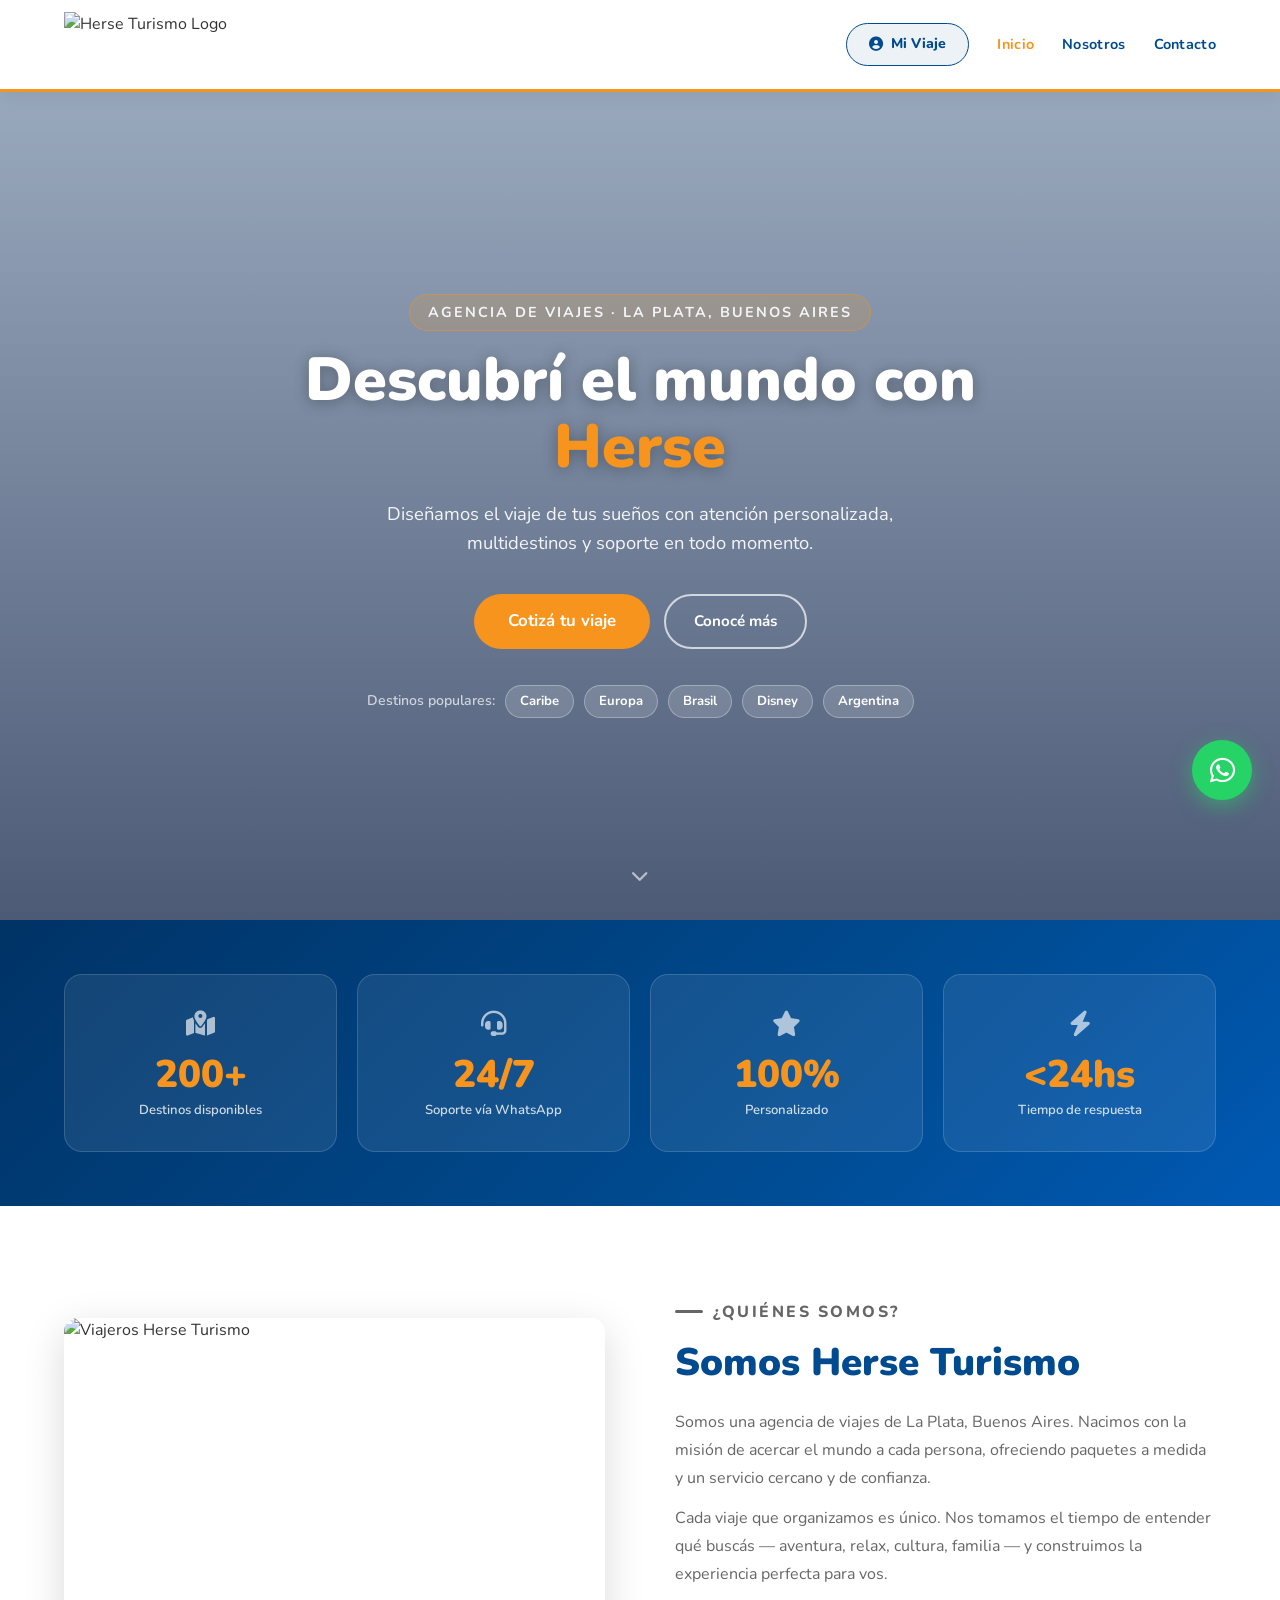
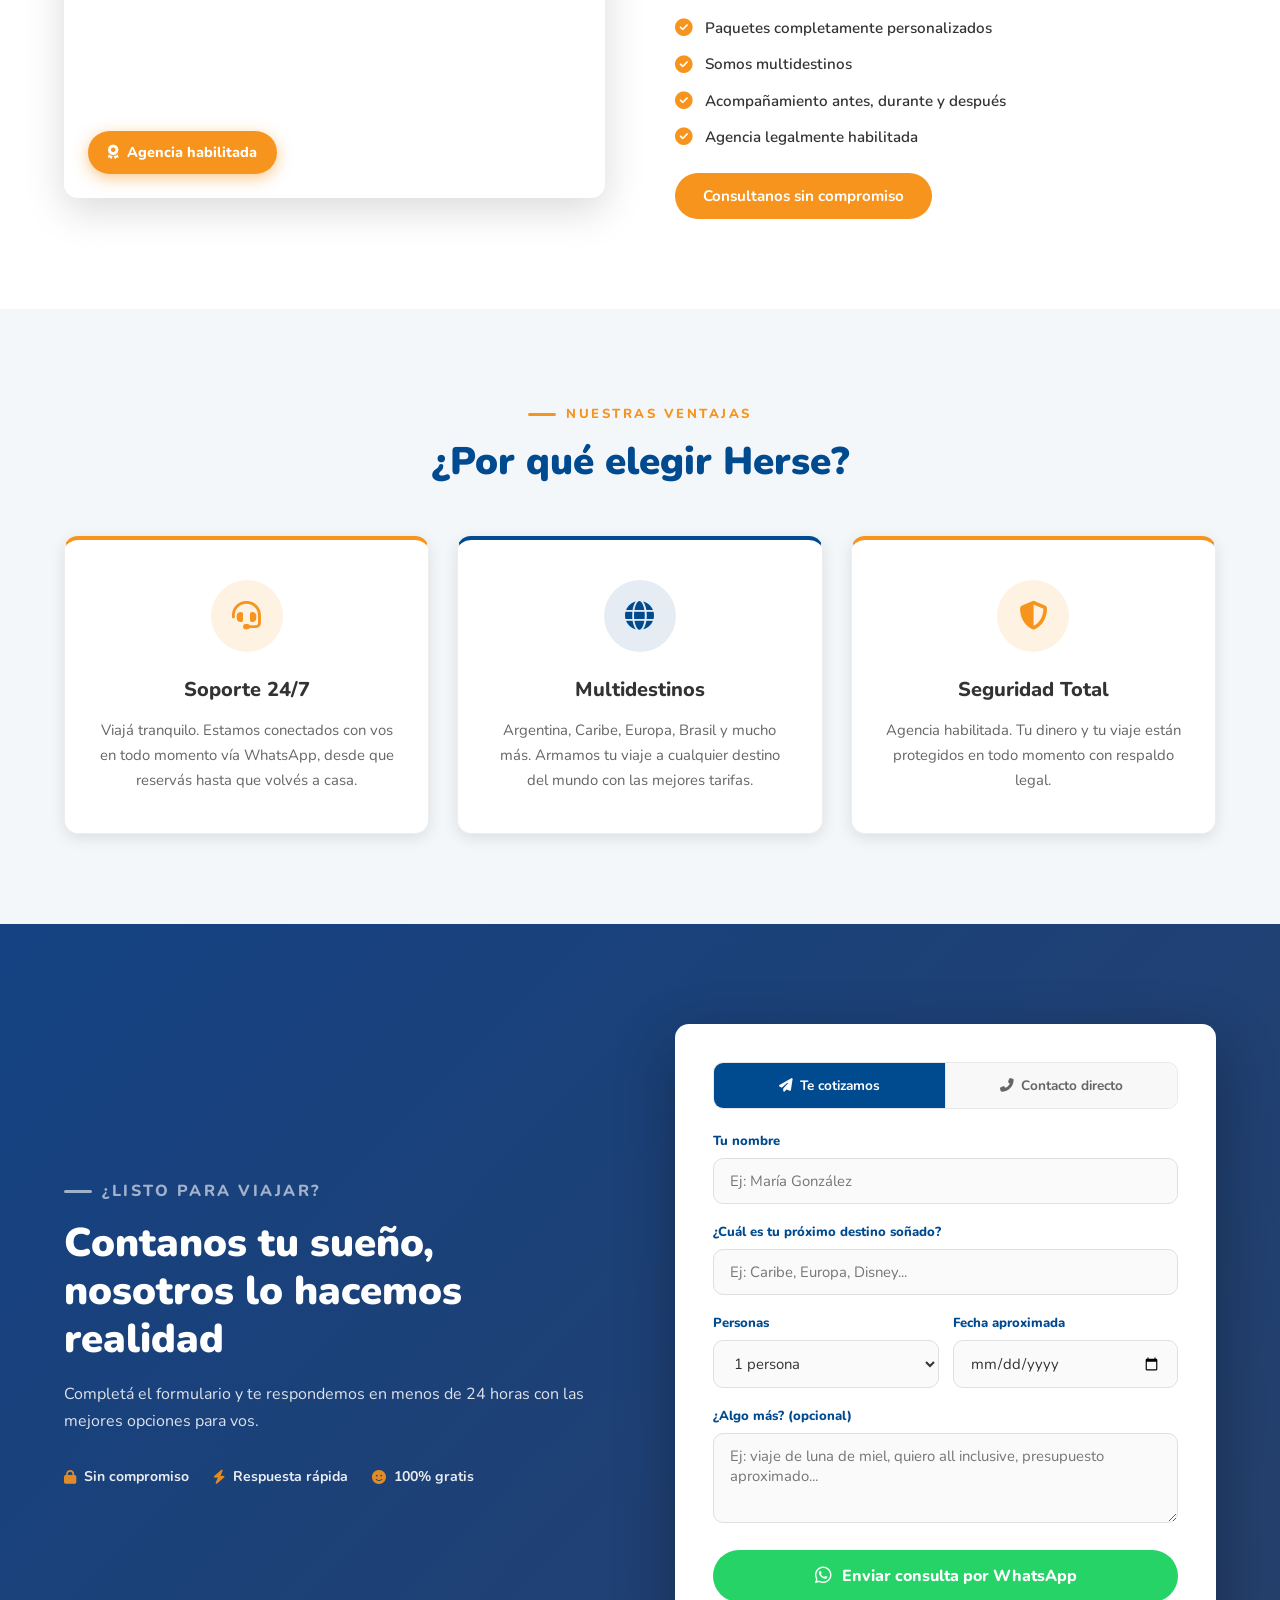
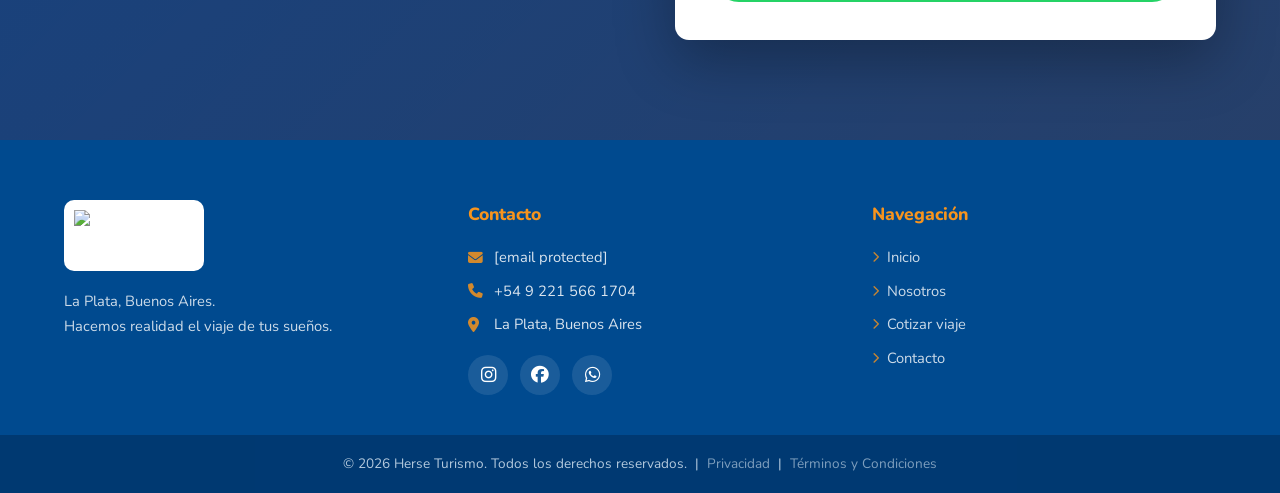
==== commit dec0de49: "tratando de arreglar" ====
--- a/index.html
+++ b/index.html
@@ -1,13 +1,13 @@
-﻿<!DOCTYPE html>
+<!DOCTYPE html>
 <html lang="es">
 <head>
     <meta charset="UTF-8">
     <meta name="viewport" content="width=device-width, initial-scale=1.0">
-    <title>Herse Turismo - Tu prÃ³xima aventura te espera</title>
+    <title>Herse Turismo - Tu próxima aventura te espera</title>
 
     <meta name="description" content="Herse Turismo - Agencia de viajes en La Plata. Viajes a medida, multidestinos y soporte 24/7.">
     <meta name="robots" content="index, follow">
-    <meta property="og:title" content="Herse Turismo - Tu prÃ³xima aventura te espera">
+    <meta property="og:title" content="Herse Turismo - Tu próxima aventura te espera">
     <meta property="og:description" content="Agencia de viajes en La Plata. Paquetes a medida, multidestinos y soporte personalizado.">
     <meta property="og:image" content="https://herseturismo.com.ar/assets/og-cover.png">
     <meta property="og:url" content="https://herseturismo.com.ar/">
@@ -15,36 +15,70 @@
     <meta property="og:locale" content="es_AR">
     <meta property="og:site_name" content="Herse Turismo">
     <meta name="twitter:card" content="summary_large_image">
-    <meta name="twitter:title" content="Herse Turismo - Tu prÃ³xima aventura te espera">
+    <meta name="twitter:title" content="Herse Turismo - Tu próxima aventura te espera">
     <meta name="twitter:description" content="Agencia de viajes en La Plata. Paquetes a medida, multidestinos y soporte personalizado.">
     <meta name="twitter:image" content="https://herseturismo.com.ar/assets/og-cover.png">
 
-    <link rel="icon" type="image/svg+xml" href="/assets/favicon.svg">
-    <link rel="stylesheet" href="/css/variables.css">
-    <link rel="stylesheet" href="/css/base.css">
-    <link rel="stylesheet" href="/css/components/buttons.css">
-    <link rel="stylesheet" href="/css/components/navbar.css">
-    <link rel="stylesheet" href="/css/pages/landing.css">
+    <link rel="icon" type="image/svg+xml" href="data:image/svg+xml,<svg xmlns='http://www.w3.org/2000/svg' viewBox='0 0 100 100'><rect width='100' height='100' rx='20' fill='%23004A8F'/><text y='72' x='12' font-size='70'>✈️</text></svg>">
+    <script src="https://js-de.sentry-cdn.com/d9f8b1eee56daacb0b9864323d164d4f.min.js" crossorigin="anonymous"></script>
     <link rel="preconnect" href="https://fonts.googleapis.com">
     <link href="https://fonts.googleapis.com/css2?family=Nunito:wght@400;600;700;800;900&display=swap" rel="stylesheet">
     <link rel="stylesheet" href="https://cdnjs.cloudflare.com/ajax/libs/font-awesome/6.4.0/css/all.min.css">
     <style>
-
-
-
-
-
-
-
-
-
-
-
-
-
-
-/* =============================================
-   LANDING PAGE STYLES
+/* =============================================
+   VARIABLES & RESET
+============================================= */
+:root {
+    --blue: #004A8F;
+    --blue-dark: #003366;
+    --orange: #F7941D;
+    --orange-dark: #e0800b;
+    --text: #333333;
+    --muted: #666;
+    --light-bg: #f4f7fa;
+    --white: #ffffff;
+    --shadow: 0 4px 15px rgba(0,0,0,0.1);
+    --shadow-hover: 0 10px 30px rgba(0,0,0,0.15);
+    --radius: 14px;
+}
+
+* { margin: 0; padding: 0; box-sizing: border-box; }
+html { scroll-behavior: smooth; }
+body { font-family: 'Nunito', sans-serif; color: var(--text); line-height: 1.6; overflow-x: hidden; }
+a { text-decoration: none; color: inherit; transition: 0.3s; }
+ul { list-style: none; }
+img { max-width: 100%; display: block; }
+
+.container { width: 90%; max-width: 1200px; margin: 0 auto; }
+.text-orange { color: var(--orange); }
+
+/* =============================================
+   BOTONES
+============================================= */
+.btn-primary {
+    background-color: var(--orange); color: var(--white);
+    padding: 11px 28px; border-radius: 50px; font-weight: 700; font-size: 0.95rem;
+    display: inline-flex; align-items: center; gap: 8px;
+    transition: all 0.3s; border: none; cursor: pointer; font-family: 'Nunito', sans-serif;
+}
+.btn-primary:hover { background-color: var(--orange-dark); transform: translateY(-2px); box-shadow: 0 6px 20px rgba(247,148,29,0.4); }
+.btn-large { padding: 14px 34px; font-size: 1.05rem; }
+.btn-ghost {
+    background: transparent; color: white; border: 2px solid rgba(255,255,255,0.7);
+    padding: 11px 28px; border-radius: 50px; font-weight: 700; font-size: 0.95rem;
+    display: inline-flex; align-items: center; gap: 8px; transition: all 0.3s;
+}
+.btn-ghost:hover { background: rgba(255,255,255,0.15); border-color: white; }
+.btn-miviaje {
+    display: inline-flex; align-items: center; gap: 8px;
+    background: rgba(0,74,143,0.07); border: 1.5px solid var(--blue); color: var(--blue);
+    padding: 9px 22px; border-radius: 50px; font-weight: 800; font-size: 0.88rem;
+    transition: 0.3s; white-space: nowrap;
+}
+.btn-miviaje:hover { background: var(--blue); color: white; transform: translateY(-1px); box-shadow: 0 4px 14px rgba(0,74,143,0.2); }
+
+/* =============================================
+   NAVBAR
 ============================================= */
 .navbar { background: var(--white); padding: 12px 0; position: sticky; top: 0; z-index: 1000; box-shadow: 0 4px 20px rgba(0,0,0,0.08); border-bottom: 3px solid var(--orange); transition: box-shadow 0.3s; }
 .nav-container { display: flex; justify-content: space-between; align-items: center; }
@@ -146,7 +180,7 @@
 .feature-item i { font-size: 1.1rem; flex-shrink: 0; }
 
 /* =============================================
-   POR QUÃ‰ ELEGIRNOS
+   POR QUÉ ELEGIRNOS
 ============================================= */
 .porque-section { padding: 90px 0; background: var(--light-bg); }
 .section-header-centered { text-align: center; margin-bottom: 50px; }
@@ -346,7 +380,7 @@
                     </ul>
                 </nav>
             </div>
-            <button class="hamburger" id="hamburgerBtn" aria-label="MenÃº">
+            <button class="hamburger" id="hamburgerBtn" aria-label="Menú">
                 <span></span><span></span><span></span>
             </button>
         </div>
@@ -364,12 +398,12 @@
     <section id="inicio" class="hero">
         <div class="hero-overlay"></div>
         <div class="hero-content">
-            <p class="hero-eyebrow">Agencia de viajes Â· La Plata, Buenos Aires</p>
-            <h1>DescubrÃ­ el mundo con <span class="text-orange">Herse</span></h1>
-            <p class="hero-sub">DiseÃ±amos el viaje de tus sueÃ±os con atenciÃ³n personalizada, multidestinos y soporte en todo momento.</p>
+            <p class="hero-eyebrow">Agencia de viajes · La Plata, Buenos Aires</p>
+            <h1>Descubrí el mundo con <span class="text-orange">Herse</span></h1>
+            <p class="hero-sub">Diseñamos el viaje de tus sueños con atención personalizada, multidestinos y soporte en todo momento.</p>
             <div class="hero-buttons">
-                <a href="#consulta" class="btn-primary btn-large">CotizÃ¡ tu viaje</a>
-                <a href="#nosotros" class="btn-ghost">ConocÃ© mÃ¡s</a>
+                <a href="#consulta" class="btn-primary btn-large">Cotizá tu viaje</a>
+                <a href="#nosotros" class="btn-ghost">Conocé más</a>
             </div>
             <div class="hero-destinos">
                 <span>Destinos populares:</span>
@@ -396,7 +430,7 @@
             <div class="stat-item reveal reveal-d1">
                 <span class="stat-icon"><i class="fas fa-headset"></i></span>
                 <span class="stat-number">24/7</span>
-                <span class="stat-label">Soporte vÃ­a WhatsApp</span>
+                <span class="stat-label">Soporte vía WhatsApp</span>
             </div>
             <div class="stat-item reveal reveal-d2">
                 <span class="stat-icon"><i class="fas fa-star"></i></span>
@@ -422,10 +456,10 @@
                 </div>
             </div>
             <div class="nosotros-text reveal reveal-d1">
-                <p class="section-eyebrow">Â¿QuiÃ©nes somos?</p>
+                <p class="section-eyebrow">¿Quiénes somos?</p>
                 <h2 class="section-title-plain">Somos Herse Turismo</h2>
-                <p>Somos una agencia de viajes de La Plata, Buenos Aires. Nacimos con la misiÃ³n de acercar el mundo a cada persona, ofreciendo paquetes a medida y un servicio cercano y de confianza.</p>
-                <p style="margin-top: 12px;">Cada viaje que organizamos es Ãºnico. Nos tomamos el tiempo de entender quÃ© buscÃ¡s â€” aventura, relax, cultura, familia â€” y construimos la experiencia perfecta para vos.</p>
+                <p>Somos una agencia de viajes de La Plata, Buenos Aires. Nacimos con la misión de acercar el mundo a cada persona, ofreciendo paquetes a medida y un servicio cercano y de confianza.</p>
+                <p style="margin-top: 12px;">Cada viaje que organizamos es único. Nos tomamos el tiempo de entender qué buscás — aventura, relax, cultura, familia — y construimos la experiencia perfecta para vos.</p>
                 <div class="nosotros-features">
                     <div class="feature-item">
                         <i class="fas fa-check-circle text-orange"></i>
@@ -437,7 +471,7 @@
                     </div>
                     <div class="feature-item">
                         <i class="fas fa-check-circle text-orange"></i>
-                        <span>AcompaÃ±amiento antes, durante y despuÃ©s</span>
+                        <span>Acompañamiento antes, durante y después</span>
                     </div>
                     <div class="feature-item">
                         <i class="fas fa-check-circle text-orange"></i>
@@ -449,12 +483,12 @@
         </div>
     </section>
 
-    <!-- POR QUÃ‰ ELEGIRNOS -->
+    <!-- POR QUÉ ELEGIRNOS -->
     <section class="porque-section">
         <div class="container">
             <div class="section-header-centered">
                 <p class="section-eyebrow">Nuestras ventajas</p>
-                <h2 class="section-title-plain">Â¿Por quÃ© elegir Herse?</h2>
+                <h2 class="section-title-plain">¿Por qué elegir Herse?</h2>
             </div>
             <div class="porque-grid">
                 <div class="porque-card reveal">
@@ -462,21 +496,21 @@
                         <i class="fas fa-headset"></i>
                     </div>
                     <h3>Soporte 24/7</h3>
-                    <p>ViajÃ¡ tranquilo. Estamos conectados con vos en todo momento vÃ­a WhatsApp, desde que reservÃ¡s hasta que volvÃ©s a casa.</p>
+                    <p>Viajá tranquilo. Estamos conectados con vos en todo momento vía WhatsApp, desde que reservás hasta que volvés a casa.</p>
                 </div>
                 <div class="porque-card reveal reveal-d1">
                     <div class="porque-icon-wrap blue">
                         <i class="fas fa-globe"></i>
                     </div>
                     <h3>Multidestinos</h3>
-                    <p>Argentina, Caribe, Europa, Brasil y mucho mÃ¡s. Armamos tu viaje a cualquier destino del mundo con las mejores tarifas.</p>
+                    <p>Argentina, Caribe, Europa, Brasil y mucho más. Armamos tu viaje a cualquier destino del mundo con las mejores tarifas.</p>
                 </div>
                 <div class="porque-card reveal reveal-d2">
                     <div class="porque-icon-wrap orange">
                         <i class="fas fa-shield-alt"></i>
                     </div>
                     <h3>Seguridad Total</h3>
-                    <p>Agencia habilitada. Tu dinero y tu viaje estÃ¡n protegidos en todo momento con respaldo legal.</p>
+                    <p>Agencia habilitada. Tu dinero y tu viaje están protegidos en todo momento con respaldo legal.</p>
                 </div>
             </div>
         </div>
@@ -487,12 +521,12 @@
         <div class="consulta-overlay"></div>
         <div class="container consulta-inner">
             <div class="consulta-text">
-                <p class="section-eyebrow light">Â¿Listo para viajar?</p>
-                <h2>Contanos tu sueÃ±o,<br>nosotros lo hacemos realidad</h2>
-                <p>CompletÃ¡ el formulario y te respondemos en menos de 24 horas con las mejores opciones para vos.</p>
+                <p class="section-eyebrow light">¿Listo para viajar?</p>
+                <h2>Contanos tu sueño,<br>nosotros lo hacemos realidad</h2>
+                <p>Completá el formulario y te respondemos en menos de 24 horas con las mejores opciones para vos.</p>
                 <div class="consulta-trust">
                     <div><i class="fas fa-lock"></i> Sin compromiso</div>
-                    <div><i class="fas fa-bolt"></i> Respuesta rÃ¡pida</div>
+                    <div><i class="fas fa-bolt"></i> Respuesta rápida</div>
                     <div><i class="fas fa-smile"></i> 100% gratis</div>
                 </div>
             </div>
@@ -509,10 +543,10 @@
                     <div class="tab-panel active" id="tab-cotizar">
                         <div class="form-group">
                             <label for="nombre">Tu nombre</label>
-                            <input type="text" id="nombre" placeholder="Ej: MarÃ­a GonzÃ¡lez">
+                            <input type="text" id="nombre" placeholder="Ej: María González">
                         </div>
                         <div class="form-group">
-                            <label for="destino">Â¿CuÃ¡l es tu prÃ³ximo destino soÃ±ado?</label>
+                            <label for="destino">¿Cuál es tu próximo destino soñado?</label>
                             <input type="text" id="destino" placeholder="Ej: Caribe, Europa, Disney...">
                         </div>
                         <div class="form-row">
@@ -522,7 +556,7 @@
                                     <option>1 persona</option>
                                     <option>2 personas</option>
                                     <option>3-4 personas</option>
-                                    <option>5 o mÃ¡s</option>
+                                    <option>5 o más</option>
                                 </select>
                             </div>
                             <div class="form-group">
@@ -531,7 +565,7 @@
                             </div>
                         </div>
                         <div class="form-group">
-                            <label for="mensaje">Â¿Algo mÃ¡s? (opcional)</label>
+                            <label for="mensaje">¿Algo más? (opcional)</label>
                             <textarea id="mensaje" placeholder="Ej: viaje de luna de miel, quiero all inclusive, presupuesto aproximado..."></textarea>
                         </div>
                         <button class="btn-submit" onclick="enviarConsulta()">
@@ -545,7 +579,7 @@
                         <div class="contacto-item-info">
                             <div class="contacto-item-icon"><i class="fas fa-phone"></i></div>
                             <div>
-                                <span class="contacto-item-label">TelÃ©fono</span>
+                                <span class="contacto-item-label">Teléfono</span>
                                 <a href="tel:+5492215661704" class="contact-val">+54 9 221 566 1704</a>
                             </div>
                         </div>
@@ -559,7 +593,7 @@
                         <div class="contacto-item-info">
                             <div class="contacto-item-icon"><i class="fas fa-map-marker-alt"></i></div>
                             <div>
-                                <span class="contacto-item-label">UbicaciÃ³n</span>
+                                <span class="contacto-item-label">Ubicación</span>
                                 <span class="contact-val">La Plata, Buenos Aires</span>
                             </div>
                         </div>
@@ -581,7 +615,7 @@
         <div class="container footer-content">
             <div class="footer-col">
                 <img src="assets/logo-web.png" alt="Herse Turismo" class="footer-logo">
-                <p>La Plata, Buenos Aires.<br>Hacemos realidad el viaje de tus sueÃ±os.</p>
+                <p>La Plata, Buenos Aires.<br>Hacemos realidad el viaje de tus sueños.</p>
             </div>
             <div class="footer-col">
                 <h4>Contacto</h4>
@@ -595,7 +629,7 @@
                 </div>
             </div>
             <div class="footer-col">
-                <h4>NavegaciÃ³n</h4>
+                <h4>Navegación</h4>
                 <ul class="footer-nav">
                     <li><a href="#inicio"><i class="fas fa-chevron-right"></i> Inicio</a></li>
                     <li><a href="#nosotros"><i class="fas fa-chevron-right"></i> Nosotros</a></li>
@@ -605,7 +639,7 @@
             </div>
         </div>
         <div class="footer-bottom">
-            <p>&copy; 2026 Herse Turismo. Todos los derechos reservados. &nbsp;|&nbsp; <a href="/privacidad/" style="color:rgba(255,255,255,.7);text-decoration:none" onmouseover="this.style.color='#fff'" onmouseout="this.style.color='rgba(255,255,255,.7)'">Privacidad</a> &nbsp;|&nbsp; <a href="/terminos/" style="color:rgba(255,255,255,.7);text-decoration:none" onmouseover="this.style.color='#fff'" onmouseout="this.style.color='rgba(255,255,255,.7)'">TÃ©rminos y Condiciones</a></p>
+            <p>&copy; 2026 Herse Turismo. Todos los derechos reservados. &nbsp;|&nbsp; <a href="/privacidad/" style="color:rgba(255,255,255,.7);text-decoration:none" onmouseover="this.style.color='#fff'" onmouseout="this.style.color='rgba(255,255,255,.7)'">Privacidad</a> &nbsp;|&nbsp; <a href="/terminos/" style="color:rgba(255,255,255,.7);text-decoration:none" onmouseover="this.style.color='#fff'" onmouseout="this.style.color='rgba(255,255,255,.7)'">Términos y Condiciones</a></p>
         </div>
     </footer>
 
@@ -617,7 +651,7 @@
 
 
     <script data-cfasync="false" src="/cdn-cgi/scripts/5c5dd728/cloudflare-static/email-decode.min.js"></script><script>
-        const miWhatsapp = "5492215661704"; // REEMPLAZÃ CON TU NÃšMERO REAL
+        const miWhatsapp = "5492215661704"; // REEMPLAZÁ CON TU NÚMERO REAL
 
         // Hamburger
         const hamburgerBtn = document.getElementById('hamburgerBtn');
@@ -655,7 +689,7 @@
             navLinks.forEach(a => a.classList.toggle('active', a.getAttribute('href') === `#${current}`));
         });
 
-        // Formulario â†’ WhatsApp
+        // Formulario → WhatsApp
         function enviarConsulta() {
             const nombre   = document.getElementById('nombre').value.trim();
             const destino  = document.getElementById('destino').value;
@@ -664,16 +698,16 @@
             const mensaje  = document.getElementById('mensaje').value.trim();
 
             if (!nombre || !destino || !mes) {
-                alert('Por favor completÃ¡ tu nombre, destino y fecha aproximada.');
+                alert('Por favor completá tu nombre, destino y fecha aproximada.');
                 return;
             }
 
-            const texto = `Hola! Quiero cotizar un viaje ðŸŒ\n\n` +
-                          `ðŸ‘¤ Nombre: ${nombre}\n` +
-                          `âœˆï¸ Destino: ${destino}\n` +
-                          `ðŸ‘¥ Personas: ${personas}\n` +
-                          `ðŸ“… Fecha aproximada: ${mes}\n` +
-                          (mensaje ? `ðŸ’¬ Comentario: ${mensaje}` : '');
+            const texto = `Hola! Quiero cotizar un viaje 🌍\n\n` +
+                          `👤 Nombre: ${nombre}\n` +
+                          `✈️ Destino: ${destino}\n` +
+                          `👥 Personas: ${personas}\n` +
+                          `📅 Fecha aproximada: ${mes}\n` +
+                          (mensaje ? `💬 Comentario: ${mensaje}` : '');
 
             window.open(`https://wa.me/${miWhatsapp}?text=${encodeURIComponent(texto)}`, '_blank');
         }
@@ -697,4 +731,4 @@
     </script>
 
 </body>
-</html>
+</html>
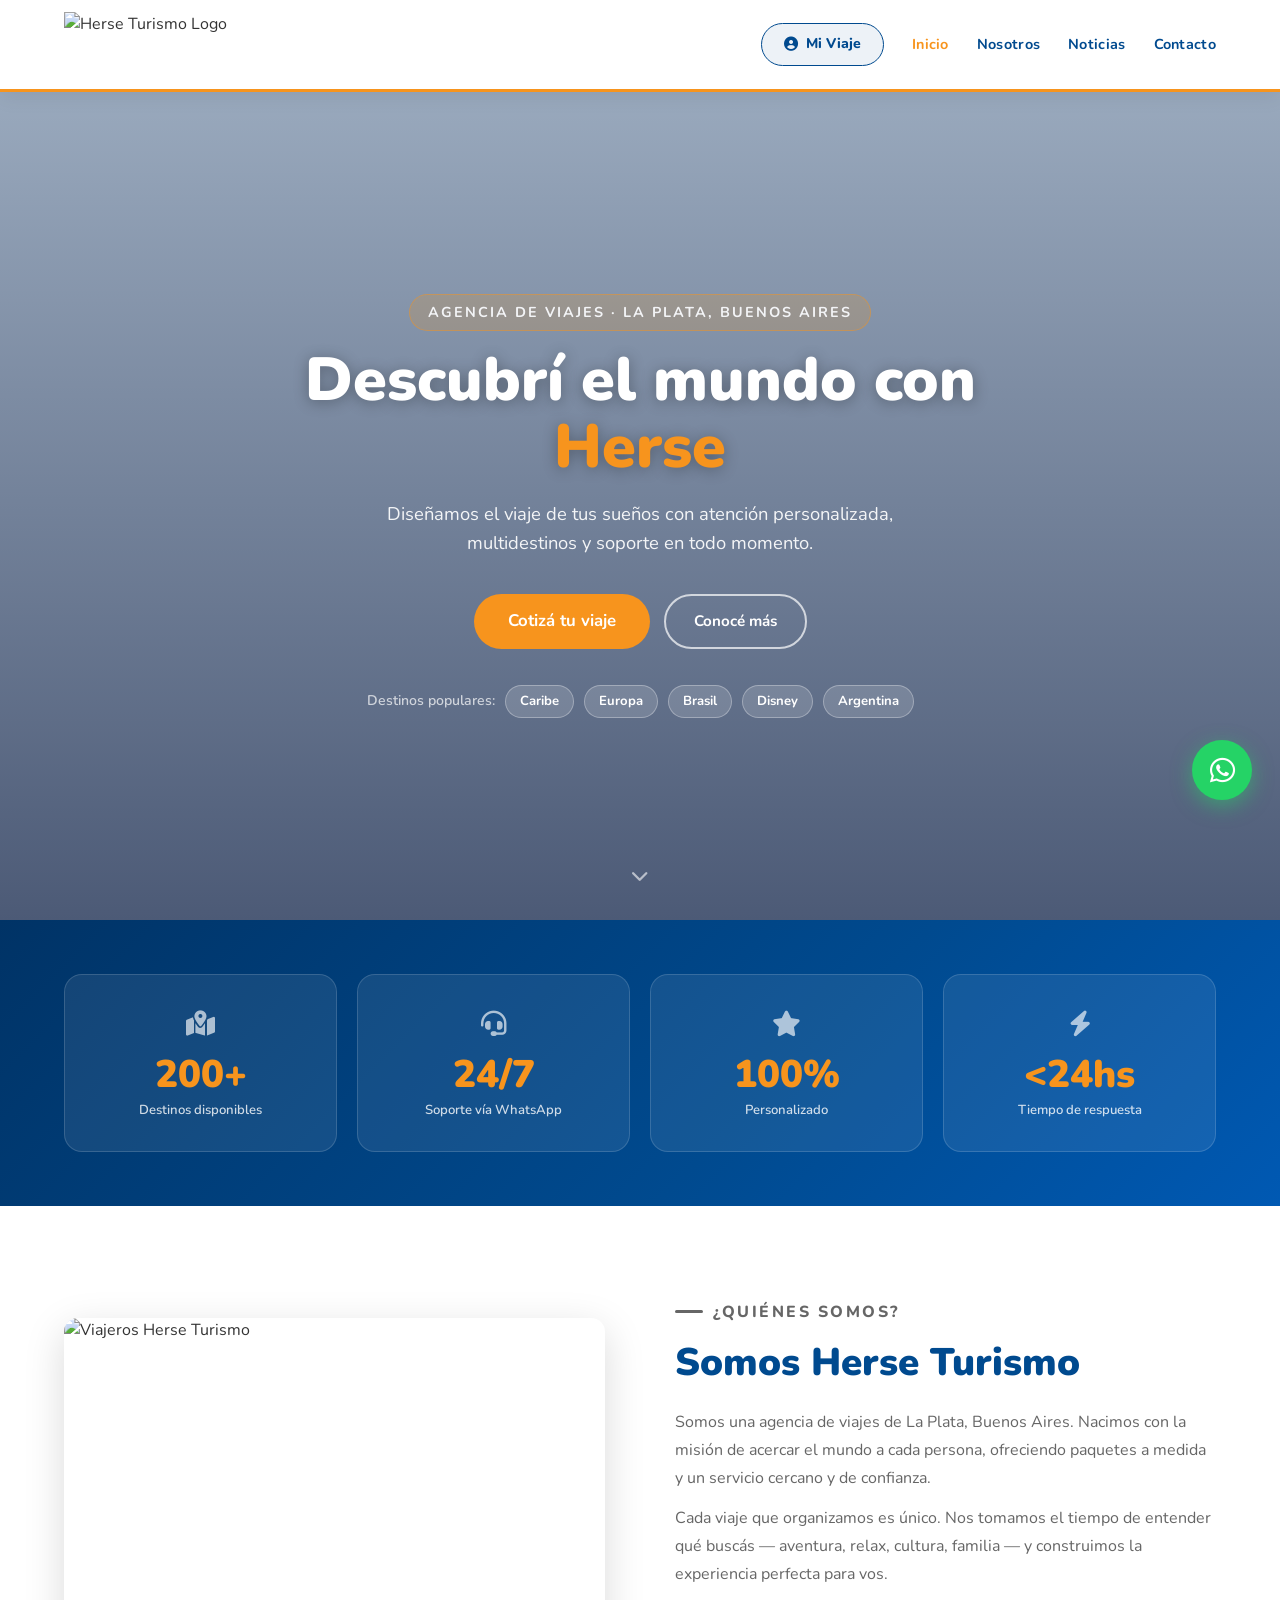
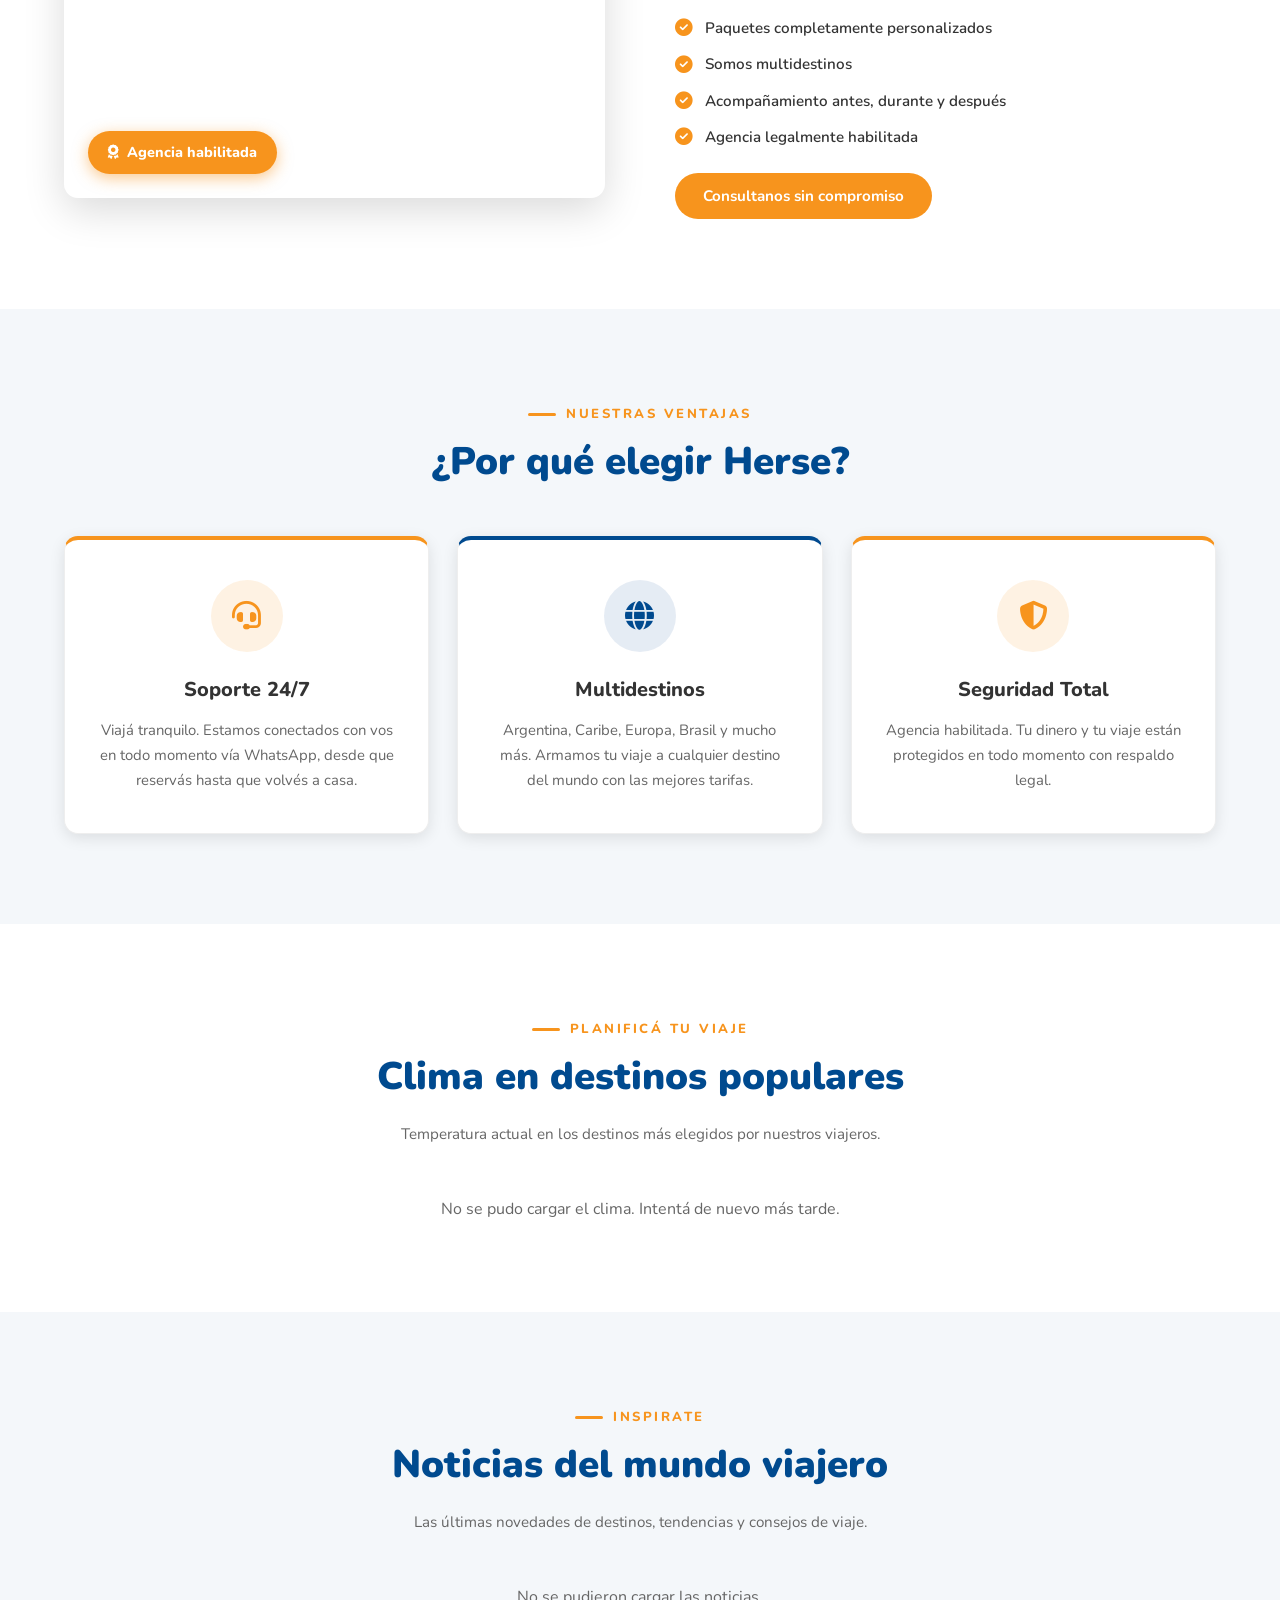
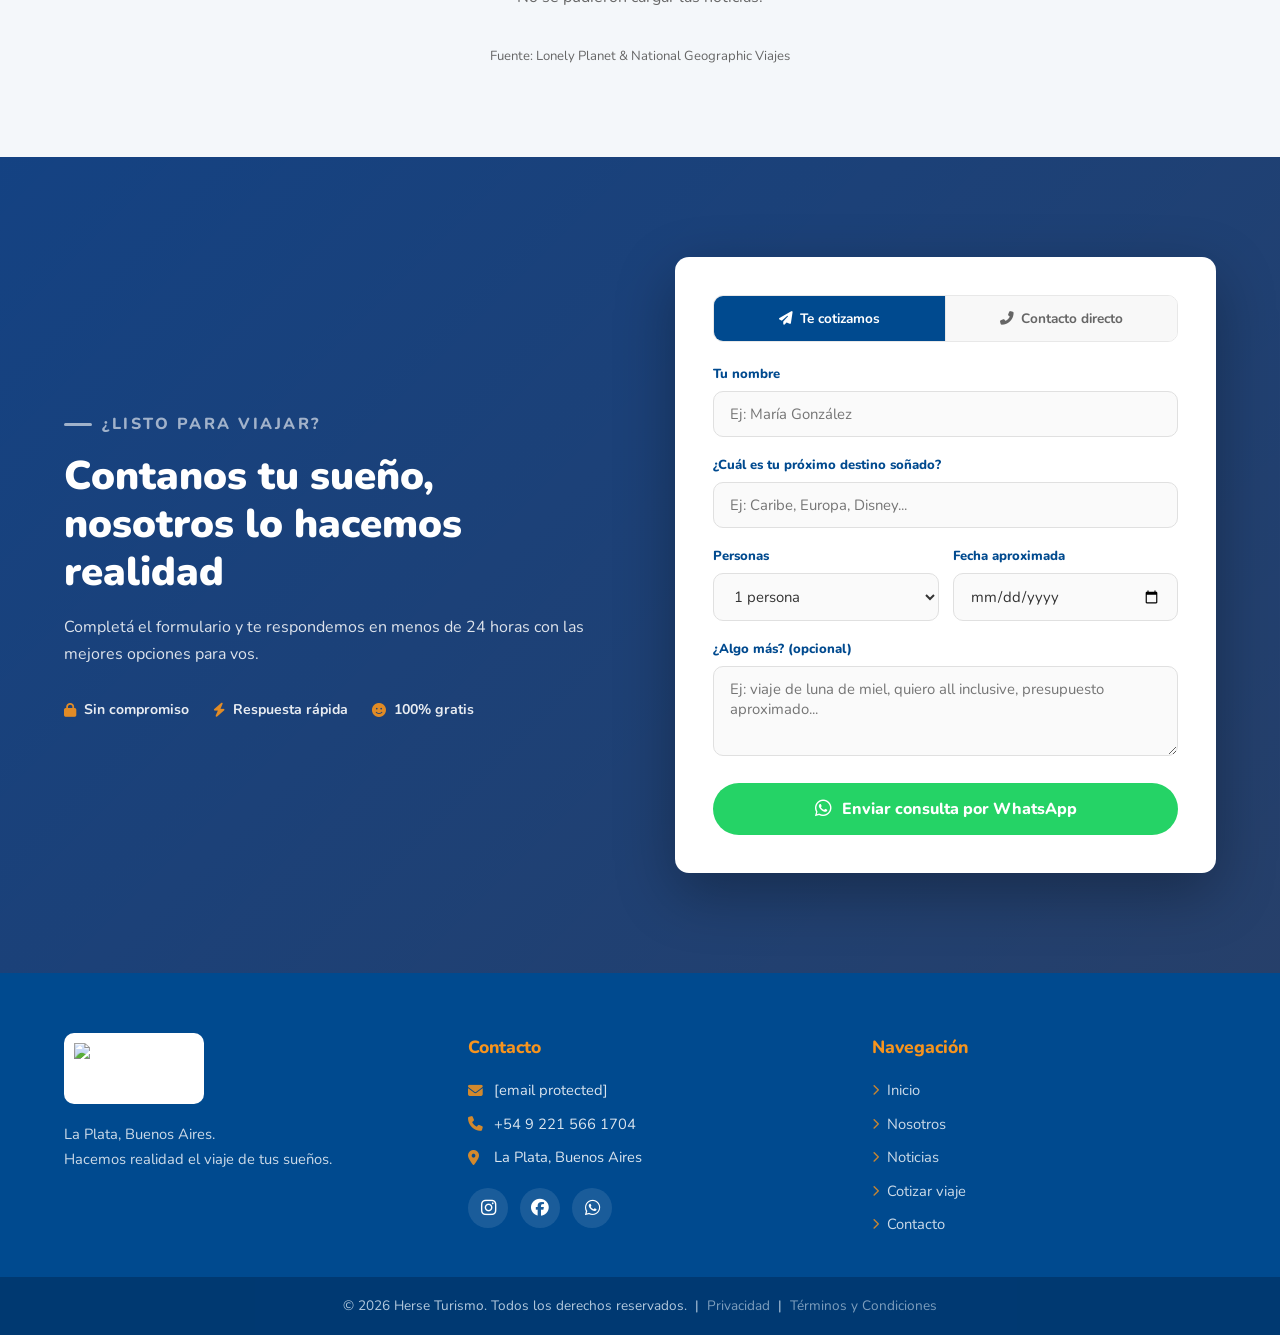
==== commit c2ee8192: "feat: agregar secciones clima en destinos y noticias de viajes con actualizacion automatica" ====
--- a/index.html
+++ b/index.html
@@ -321,6 +321,73 @@
 a.contact-val:hover { color: var(--orange); }
 
 /* =============================================
+   CLIMA EN DESTINOS
+============================================= */
+.clima-section { padding: 90px 0; background: var(--white); }
+.clima-grid { display: grid; grid-template-columns: repeat(4, 1fr); gap: 22px; margin-top: 50px; }
+.clima-card {
+    border-radius: var(--radius); overflow: hidden; position: relative;
+    height: 220px; cursor: default; box-shadow: var(--shadow); transition: 0.35s;
+}
+.clima-card:hover { transform: translateY(-6px); box-shadow: var(--shadow-hover); }
+.clima-card-bg {
+    position: absolute; inset: 0; background-size: cover; background-position: center;
+    transition: transform 0.5s;
+}
+.clima-card:hover .clima-card-bg { transform: scale(1.05); }
+.clima-card-overlay {
+    position: absolute; inset: 0;
+    background: linear-gradient(to top, rgba(0,20,60,0.85) 0%, rgba(0,20,60,0.3) 60%, transparent 100%);
+}
+.clima-card-body {
+    position: absolute; inset: 0; display: flex; flex-direction: column;
+    justify-content: flex-end; padding: 20px;
+}
+.clima-destino { color: white; font-size: 1.1rem; font-weight: 900; margin-bottom: 2px; }
+.clima-pais { color: rgba(255,255,255,0.7); font-size: 0.78rem; font-weight: 700; margin-bottom: 10px; letter-spacing: 0.5px; text-transform: uppercase; }
+.clima-temp-row { display: flex; align-items: center; gap: 10px; }
+.clima-temp { color: var(--orange); font-size: 2rem; font-weight: 900; line-height: 1; }
+.clima-desc { color: rgba(255,255,255,0.85); font-size: 0.82rem; font-weight: 700; line-height: 1.3; }
+.clima-icon { font-size: 1.6rem; }
+.clima-loading { opacity: 0.5; font-size: 0.8rem; color: rgba(255,255,255,0.6); }
+.clima-extra { display: flex; gap: 12px; margin-top: 8px; }
+.clima-extra span { color: rgba(255,255,255,0.7); font-size: 0.75rem; font-weight: 700; display: flex; align-items: center; gap: 4px; }
+
+/* =============================================
+   NOTICIAS DE VIAJES
+============================================= */
+.noticias-section { padding: 90px 0; background: var(--light-bg); }
+.noticias-grid { display: grid; grid-template-columns: repeat(3, 1fr); gap: 26px; margin-top: 50px; }
+.noticia-card {
+    background: white; border-radius: var(--radius); overflow: hidden;
+    box-shadow: var(--shadow); border: 1px solid #eee; transition: 0.3s; display: flex; flex-direction: column;
+}
+.noticia-card:hover { transform: translateY(-5px); box-shadow: var(--shadow-hover); }
+.noticia-img-wrap { position: relative; height: 180px; overflow: hidden; background: var(--light-bg); }
+.noticia-img-wrap img { width: 100%; height: 100%; object-fit: cover; transition: transform 0.4s; }
+.noticia-card:hover .noticia-img-wrap img { transform: scale(1.06); }
+.noticia-img-placeholder { width: 100%; height: 100%; display: flex; align-items: center; justify-content: center; font-size: 2.5rem; opacity: 0.3; }
+.noticia-source-badge {
+    position: absolute; top: 12px; left: 12px;
+    background: var(--orange); color: white; font-size: 0.7rem; font-weight: 800;
+    padding: 3px 10px; border-radius: 50px; text-transform: uppercase; letter-spacing: 0.5px;
+}
+.noticia-body { padding: 20px; flex: 1; display: flex; flex-direction: column; }
+.noticia-fecha { font-size: 0.75rem; color: var(--muted); font-weight: 700; margin-bottom: 8px; display: flex; align-items: center; gap: 6px; }
+.noticia-titulo { font-size: 1rem; font-weight: 800; color: var(--text); line-height: 1.4; margin-bottom: 10px; flex: 1; }
+.noticia-titulo a { color: inherit; }
+.noticia-titulo a:hover { color: var(--blue); }
+.noticia-leer {
+    display: inline-flex; align-items: center; gap: 6px; font-size: 0.82rem; font-weight: 800;
+    color: var(--blue); transition: 0.3s; margin-top: auto; padding-top: 12px;
+    border-top: 1px solid #f0f0f0;
+}
+.noticia-leer:hover { color: var(--orange); gap: 10px; }
+.noticias-footer { text-align: center; margin-top: 36px; }
+.noticias-skeleton { background: #e8e8e8; border-radius: var(--radius); height: 320px; animation: skeleton-pulse 1.5s infinite; }
+@keyframes skeleton-pulse { 0%,100%{opacity:1} 50%{opacity:0.5} }
+
+/* =============================================
    RESPONSIVE
 ============================================= */
 @media (max-width: 992px) {
@@ -328,6 +395,8 @@
     .nosotros-img-wrap img { height: 340px; }
     .consulta-inner { grid-template-columns: 1fr; gap: 40px; }
     .porque-grid { grid-template-columns: 1fr; max-width: 480px; margin: 0 auto; }
+    .clima-grid { grid-template-columns: repeat(2, 1fr); }
+    .noticias-grid { grid-template-columns: repeat(2, 1fr); }
 }
 
 @media (max-width: 768px) {
@@ -344,6 +413,8 @@
     .form-row { grid-template-columns: 1fr; }
     .nosotros-section, .porque-section { padding: 60px 0; }
     .footer-content { grid-template-columns: 1fr; gap: 25px; }
+    .clima-grid { grid-template-columns: repeat(2, 1fr); gap: 14px; }
+    .noticias-grid { grid-template-columns: 1fr; }
     .whatsapp-float { width: 52px; height: 52px; font-size: 1.5rem; bottom: 90px; right: 20px; }
     .whatsapp-float::before { display: none; }
 }
@@ -376,6 +447,7 @@
                     <ul class="nav-links">
                         <li><a href="#inicio">Inicio</a></li>
                         <li><a href="#nosotros">Nosotros</a></li>
+                        <li><a href="#noticias">Noticias</a></li>
                         <li><a href="#contacto">Contacto</a></li>
                     </ul>
                 </nav>
@@ -387,6 +459,7 @@
         <div class="mobile-menu" id="mobileMenu">
             <a href="#inicio" onclick="closeMobileMenu()">Inicio</a>
             <a href="#nosotros" onclick="closeMobileMenu()">Nosotros</a>
+            <a href="#noticias" onclick="closeMobileMenu()">Noticias</a>
             <a href="#contacto" onclick="closeMobileMenu()">Contacto</a>
             <a href="/mi-viaje" class="btn-miviaje" style="justify-content:center;margin-top:4px">
                 <i class="fas fa-user-circle"></i> Mi Viaje
@@ -512,6 +585,43 @@
                     <h3>Seguridad Total</h3>
                     <p>Agencia habilitada. Tu dinero y tu viaje están protegidos en todo momento con respaldo legal.</p>
                 </div>
+            </div>
+        </div>
+    </section>
+
+    <!-- CLIMA EN DESTINOS -->
+    <section id="clima" class="clima-section">
+        <div class="container">
+            <div class="section-header-centered">
+                <p class="section-eyebrow">Planificá tu viaje</p>
+                <h2 class="section-title-plain">Clima en destinos populares</h2>
+                <p style="color:var(--muted);max-width:520px;margin:0 auto;font-size:0.95rem;">Temperatura actual en los destinos más elegidos por nuestros viajeros.</p>
+            </div>
+            <div class="clima-grid" id="climaGrid">
+                <!-- JS rellena esto -->
+                <div class="noticias-skeleton"></div>
+                <div class="noticias-skeleton"></div>
+                <div class="noticias-skeleton"></div>
+                <div class="noticias-skeleton"></div>
+            </div>
+        </div>
+    </section>
+
+    <!-- NOTICIAS DE VIAJES -->
+    <section id="noticias" class="noticias-section">
+        <div class="container">
+            <div class="section-header-centered">
+                <p class="section-eyebrow">Inspirate</p>
+                <h2 class="section-title-plain">Noticias del mundo viajero</h2>
+                <p style="color:var(--muted);max-width:520px;margin:0 auto;font-size:0.95rem;">Las últimas novedades de destinos, tendencias y consejos de viaje.</p>
+            </div>
+            <div class="noticias-grid" id="noticiasGrid">
+                <div class="noticias-skeleton"></div>
+                <div class="noticias-skeleton"></div>
+                <div class="noticias-skeleton"></div>
+            </div>
+            <div class="noticias-footer">
+                <p style="color:var(--muted);font-size:0.82rem;margin-top:10px;">Fuente: Lonely Planet &amp; National Geographic Viajes</p>
             </div>
         </div>
     </section>
@@ -633,6 +743,7 @@
                 <ul class="footer-nav">
                     <li><a href="#inicio"><i class="fas fa-chevron-right"></i> Inicio</a></li>
                     <li><a href="#nosotros"><i class="fas fa-chevron-right"></i> Nosotros</a></li>
+                    <li><a href="#noticias"><i class="fas fa-chevron-right"></i> Noticias</a></li>
                     <li><a href="#consulta"><i class="fas fa-chevron-right"></i> Cotizar viaje</a></li>
                     <li><a href="#contacto"><i class="fas fa-chevron-right"></i> Contacto</a></li>
                 </ul>
@@ -688,6 +799,152 @@
             sections.forEach(s => { if (window.scrollY >= s.offsetTop - 100) current = s.id; });
             navLinks.forEach(a => a.classList.toggle('active', a.getAttribute('href') === `#${current}`));
         });
+
+        /* =============================================
+           CLIMA EN DESTINOS — Open-Meteo (sin API key)
+        ============================================= */
+        const DESTINOS_CLIMA = [
+            { nombre: 'Cancún',      pais: 'México',        lat: 21.17,  lon: -86.85, img: 'https://images.unsplash.com/photo-1552074284-5e88ef1aef18?auto=format&fit=crop&w=600&q=70' },
+            { nombre: 'Río de Janeiro', pais: 'Brasil',     lat: -22.90, lon: -43.17, img: 'https://images.unsplash.com/photo-1483729558449-99ef09a8c325?auto=format&fit=crop&w=600&q=70' },
+            { nombre: 'París',       pais: 'Francia',       lat: 48.85,  lon: 2.35,   img: 'https://images.unsplash.com/photo-1502602898657-3e91760cbb34?auto=format&fit=crop&w=600&q=70' },
+            { nombre: 'Orlando',     pais: 'Estados Unidos',lat: 28.54,  lon: -81.38, img: 'https://images.unsplash.com/photo-1612287230202-1ff1d85d1bdf?auto=format&fit=crop&w=600&q=70' },
+        ];
+
+        const WMO_DESC = {
+            0:'Despejado', 1:'Mayormente despejado', 2:'Parcialmente nublado', 3:'Nublado',
+            45:'Neblina', 48:'Neblina helada', 51:'Llovizna leve', 53:'Llovizna moderada',
+            55:'Llovizna intensa', 61:'Lluvia leve', 63:'Lluvia moderada', 65:'Lluvia fuerte',
+            71:'Nieve leve', 73:'Nieve moderada', 75:'Nieve fuerte', 80:'Chubascos leves',
+            81:'Chubascos moderados', 82:'Chubascos fuertes', 95:'Tormenta', 99:'Tormenta con granizo'
+        };
+        const WMO_ICON = {
+            0:'☀️', 1:'🌤️', 2:'⛅', 3:'☁️', 45:'🌫️', 48:'🌫️',
+            51:'🌦️', 53:'🌦️', 55:'🌧️', 61:'🌧️', 63:'🌧️', 65:'🌧️',
+            71:'❄️', 73:'❄️', 75:'❄️', 80:'🌦️', 81:'🌦️', 82:'⛈️',
+            95:'⛈️', 99:'⛈️'
+        };
+
+        async function cargarClima() {
+            const grid = document.getElementById('climaGrid');
+            const coords = DESTINOS_CLIMA.map(d => `latitude=${d.lat}&longitude=${d.lon}`).join('&');
+            const url = `https://api.open-meteo.com/v1/forecast?${DESTINOS_CLIMA.map(d =>
+                `latitude=${d.lat}&longitude=${d.lon}`).join('&')}&current_weather=true&daily=temperature_2m_max,temperature_2m_min&timezone=auto&forecast_days=1`;
+
+            try {
+                const promises = DESTINOS_CLIMA.map(d =>
+                    fetch(`https://api.open-meteo.com/v1/forecast?latitude=${d.lat}&longitude=${d.lon}&current_weather=true&daily=temperature_2m_max,temperature_2m_min&timezone=auto&forecast_days=1`)
+                    .then(r => r.json())
+                );
+                const resultados = await Promise.all(promises);
+
+                grid.innerHTML = DESTINOS_CLIMA.map((d, i) => {
+                    const cw   = resultados[i].current_weather;
+                    const daily = resultados[i].daily;
+                    const temp  = Math.round(cw.temperature);
+                    const code  = cw.weathercode;
+                    const desc  = WMO_DESC[code] || 'Variable';
+                    const icon  = WMO_ICON[code] || '🌡️';
+                    const tmax  = Math.round(daily.temperature_2m_max[0]);
+                    const tmin  = Math.round(daily.temperature_2m_min[0]);
+                    return `
+                    <div class="clima-card reveal">
+                        <div class="clima-card-bg" style="background-image:url('${d.img}')"></div>
+                        <div class="clima-card-overlay"></div>
+                        <div class="clima-card-body">
+                            <div class="clima-destino">${d.nombre}</div>
+                            <div class="clima-pais">${d.pais}</div>
+                            <div class="clima-temp-row">
+                                <span class="clima-icon">${icon}</span>
+                                <span class="clima-temp">${temp}°C</span>
+                                <span class="clima-desc">${desc}</span>
+                            </div>
+                            <div class="clima-extra">
+                                <span>↑ ${tmax}°</span>
+                                <span>↓ ${tmin}°</span>
+                            </div>
+                        </div>
+                    </div>`;
+                }).join('');
+
+                // Aplicar scroll reveal a las nuevas cards
+                grid.querySelectorAll('.reveal').forEach(el => revealObserver.observe(el));
+
+            } catch(e) {
+                grid.innerHTML = '<p style="color:var(--muted);text-align:center;grid-column:1/-1">No se pudo cargar el clima. Intentá de nuevo más tarde.</p>';
+            }
+        }
+
+        /* =============================================
+           NOTICIAS DE VIAJES — RSS via rss2json
+        ============================================= */
+        const RSS_FEEDS = [
+            { url: 'https://www.lonelyplanet.com/news/feed', nombre: 'Lonely Planet' },
+            { url: 'https://feeds.nationalgeographic.com/ng/travel/travel', nombre: 'Nat Geo' },
+        ];
+
+        function formatFecha(dateStr) {
+            const d = new Date(dateStr);
+            if (isNaN(d)) return '';
+            return d.toLocaleDateString('es-AR', { day: 'numeric', month: 'short', year: 'numeric' });
+        }
+
+        function stripHtml(html) {
+            const tmp = document.createElement('div');
+            tmp.innerHTML = html;
+            return tmp.textContent || tmp.innerText || '';
+        }
+
+        async function cargarNoticias() {
+            const grid = document.getElementById('noticiasGrid');
+            const apiBase = 'https://api.rss2json.com/v1/api.json?rss_url=';
+            let articulos = [];
+
+            for (const feed of RSS_FEEDS) {
+                try {
+                    const res = await fetch(`${apiBase}${encodeURIComponent(feed.url)}&count=4`);
+                    const data = await res.json();
+                    if (data.status === 'ok' && data.items) {
+                        articulos = articulos.concat(data.items.slice(0, 3).map(item => ({
+                            titulo: item.title,
+                            link: item.link,
+                            fecha: item.pubDate,
+                            imagen: item.thumbnail || item.enclosure?.link || '',
+                            fuente: feed.nombre
+                        })));
+                    }
+                } catch(e) {}
+            }
+
+            if (articulos.length === 0) {
+                grid.innerHTML = '<p style="color:var(--muted);text-align:center;grid-column:1/-1">No se pudieron cargar las noticias.</p>';
+                return;
+            }
+
+            articulos = articulos.slice(0, 6);
+
+            grid.innerHTML = articulos.map(a => `
+            <div class="noticia-card reveal">
+                <div class="noticia-img-wrap">
+                    ${a.imagen
+                        ? `<img src="${a.imagen}" alt="${a.titulo}" loading="lazy" onerror="this.parentElement.innerHTML='<div class=noticia-img-placeholder>✈️</div>'">`
+                        : `<div class="noticia-img-placeholder">✈️</div>`}
+                    <span class="noticia-source-badge">${a.fuente}</span>
+                </div>
+                <div class="noticia-body">
+                    <div class="noticia-fecha"><i class="fas fa-calendar-alt"></i> ${formatFecha(a.fecha)}</div>
+                    <div class="noticia-titulo"><a href="${a.link}" target="_blank" rel="noopener noreferrer">${a.titulo}</a></div>
+                    <a href="${a.link}" target="_blank" rel="noopener noreferrer" class="noticia-leer">
+                        Leer nota <i class="fas fa-arrow-right"></i>
+                    </a>
+                </div>
+            </div>`).join('');
+
+            grid.querySelectorAll('.reveal').forEach(el => revealObserver.observe(el));
+        }
+
+        // Iniciar ambas cargas
+        cargarClima();
+        cargarNoticias();
 
         // Formulario → WhatsApp
         function enviarConsulta() {
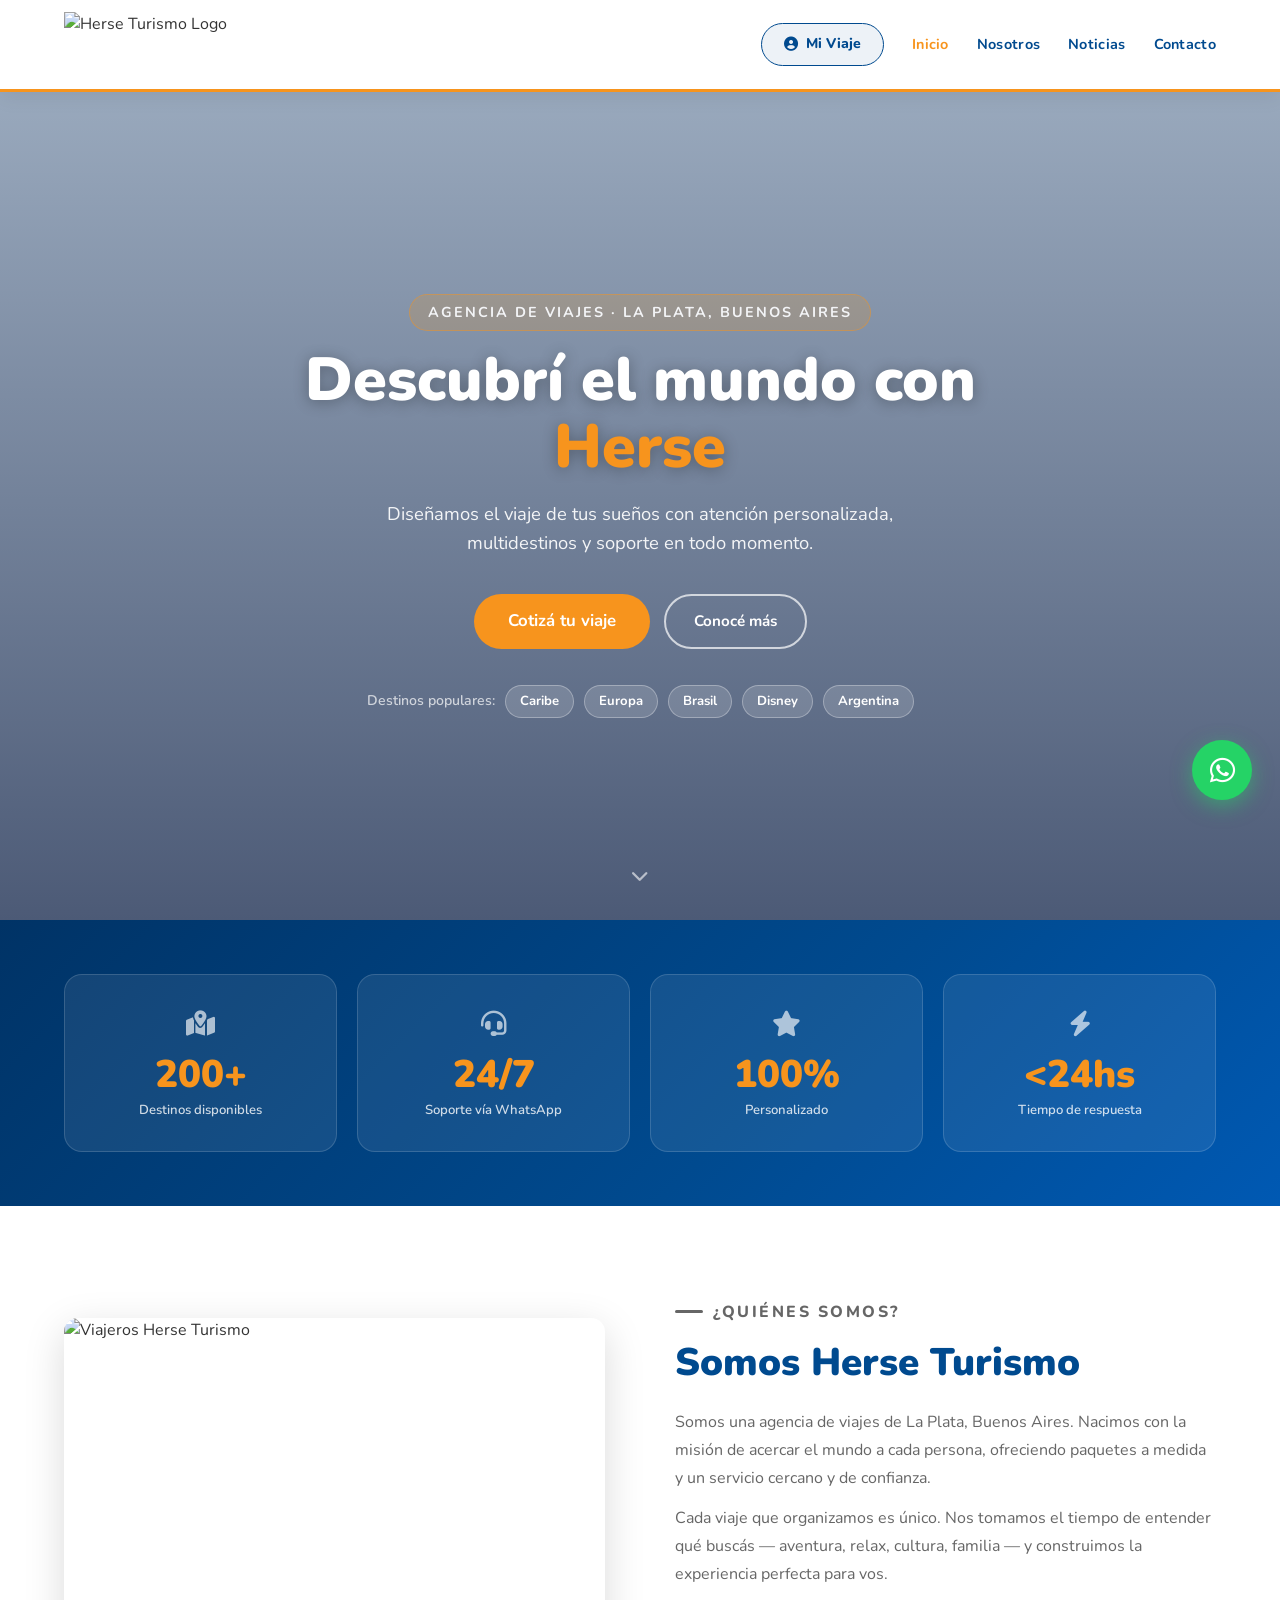
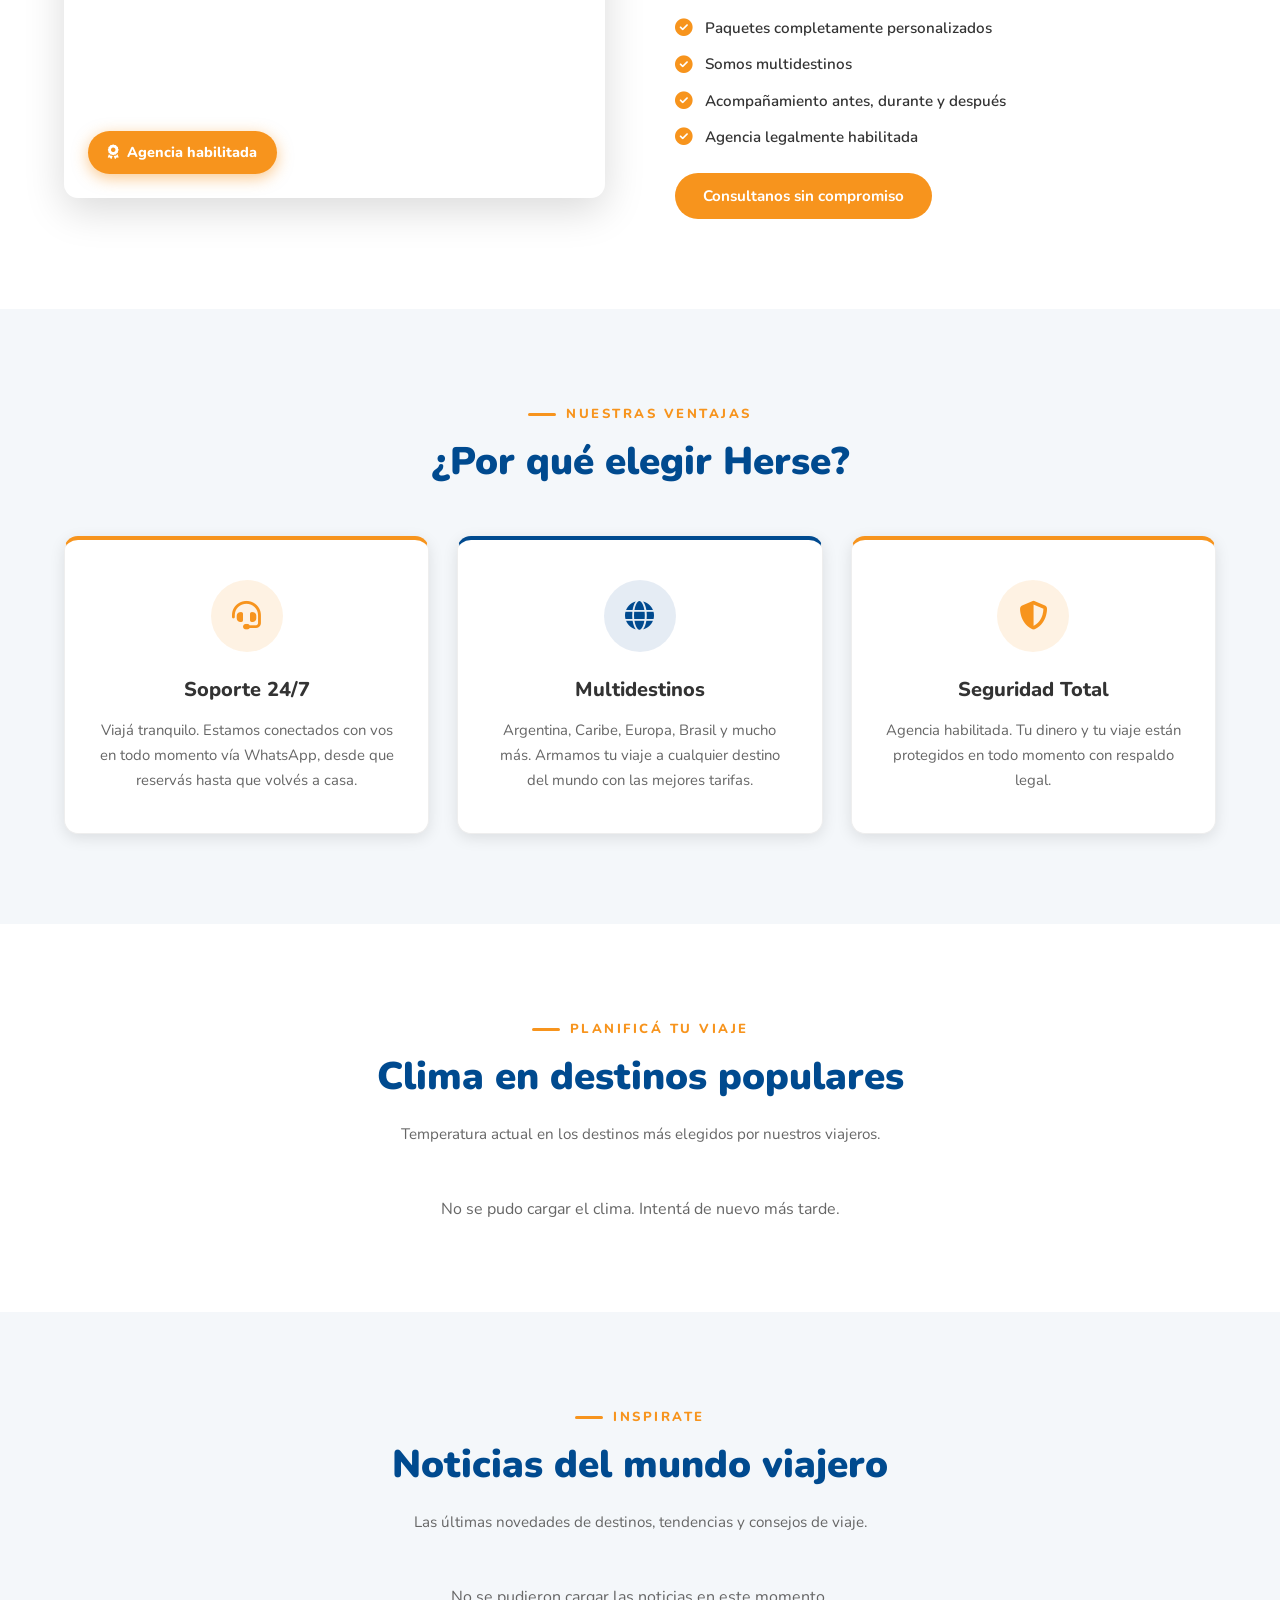
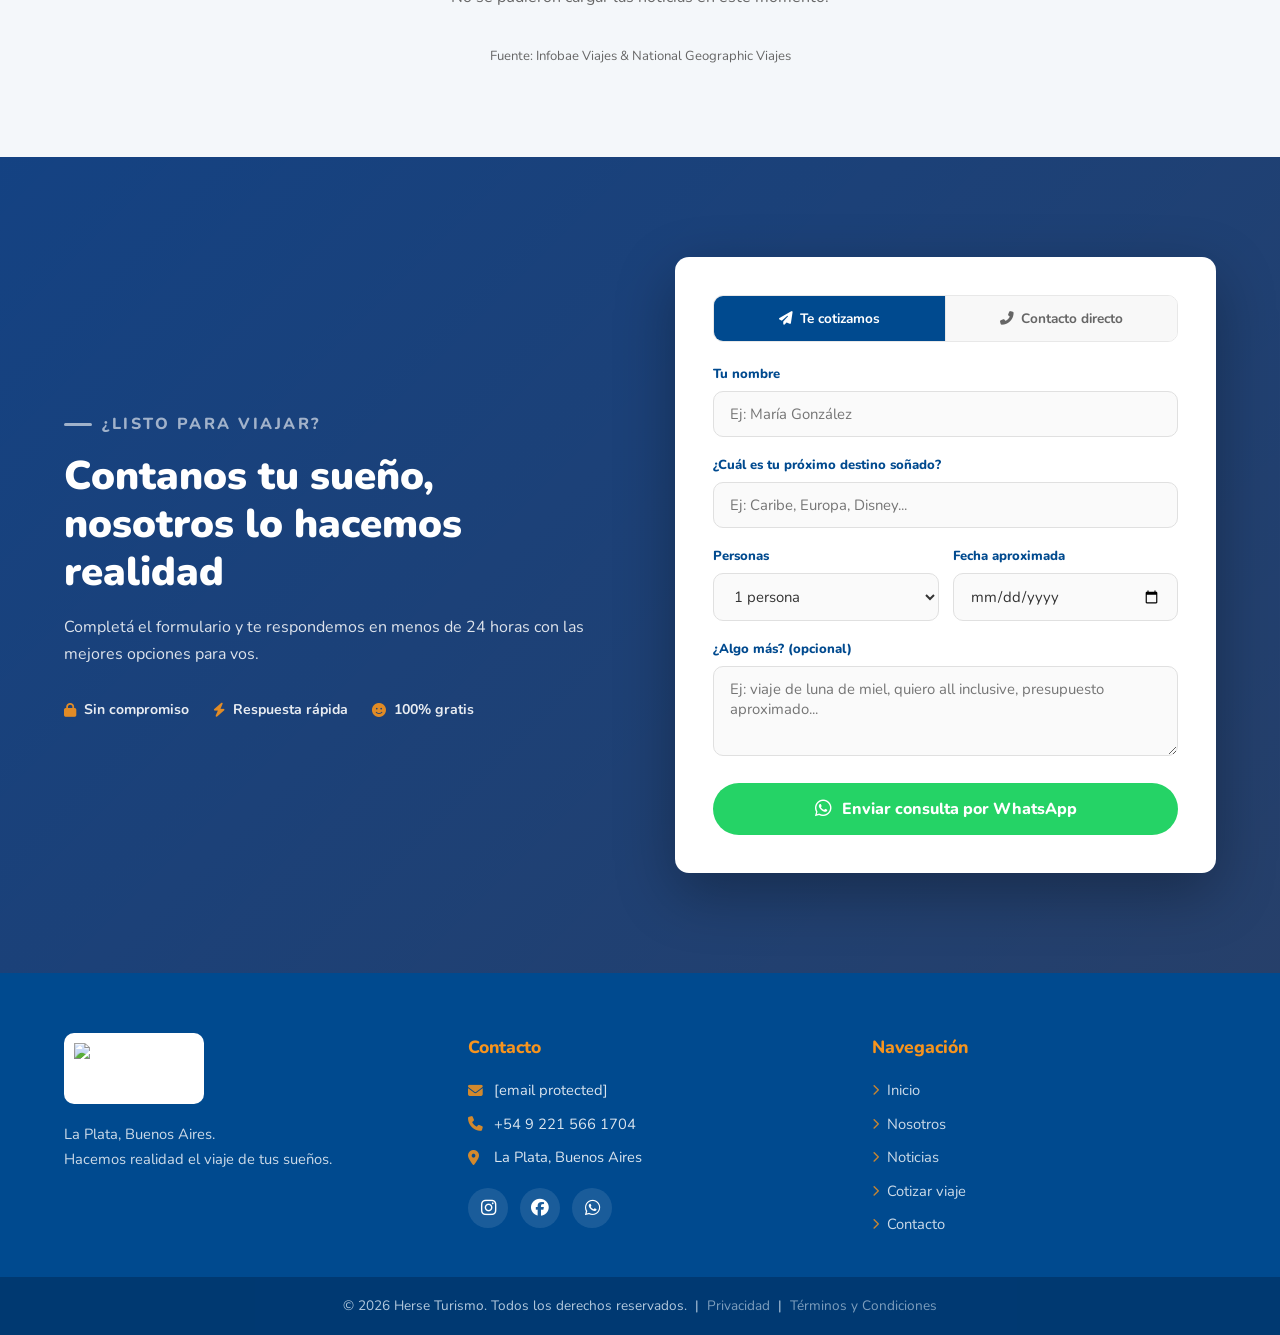
==== commit b07c596a: "fix: reemplazar rss2json por AllOrigins proxy con feeds de Infobae Viajes y Nat Geo ES" ====
--- a/index.html
+++ b/index.html
@@ -621,7 +621,7 @@
                 <div class="noticias-skeleton"></div>
             </div>
             <div class="noticias-footer">
-                <p style="color:var(--muted);font-size:0.82rem;margin-top:10px;">Fuente: Lonely Planet &amp; National Geographic Viajes</p>
+                <p style="color:var(--muted);font-size:0.82rem;margin-top:10px;">Fuente: Infobae Viajes &amp; National Geographic Viajes</p>
             </div>
         </div>
     </section>
@@ -875,11 +875,11 @@
         }
 
         /* =============================================
-           NOTICIAS DE VIAJES — RSS via rss2json
+           NOTICIAS DE VIAJES — RSS via AllOrigins proxy
         ============================================= */
         const RSS_FEEDS = [
-            { url: 'https://www.lonelyplanet.com/news/feed', nombre: 'Lonely Planet' },
-            { url: 'https://feeds.nationalgeographic.com/ng/travel/travel', nombre: 'Nat Geo' },
+            { url: 'https://www.infobae.com/feeds/rss/seccion/viajes/', nombre: 'Infobae Viajes' },
+            { url: 'https://viajes.nationalgeographic.com.es/feed', nombre: 'Nat Geo' },
         ];
 
         function formatFecha(dateStr) {
@@ -888,35 +888,49 @@
             return d.toLocaleDateString('es-AR', { day: 'numeric', month: 'short', year: 'numeric' });
         }
 
-        function stripHtml(html) {
-            const tmp = document.createElement('div');
-            tmp.innerHTML = html;
-            return tmp.textContent || tmp.innerText || '';
+        function getImgFromItem(item) {
+            // 1) media:content
+            const media = item.querySelector('content');
+            if (media && media.getAttribute('url')) return media.getAttribute('url');
+            // 2) enclosure
+            const encl = item.querySelector('enclosure');
+            if (encl && encl.getAttribute('url')) return encl.getAttribute('url');
+            // 3) img dentro de description
+            const desc = item.querySelector('description,encoded')?.textContent || '';
+            const match = desc.match(/<img[^>]+src=["']([^"']+)["']/i);
+            if (match) return match[1];
+            return '';
+        }
+
+        async function parseFeed(feedUrl, nombre) {
+            const proxy = `https://api.allorigins.win/get?url=${encodeURIComponent(feedUrl)}`;
+            const res = await fetch(proxy);
+            const data = await res.json();
+            const parser = new DOMParser();
+            const xml = parser.parseFromString(data.contents, 'text/xml');
+            const items = Array.from(xml.querySelectorAll('item')).slice(0, 3);
+            return items.map(item => ({
+                titulo: item.querySelector('title')?.textContent?.trim() || '',
+                link:   item.querySelector('link')?.textContent?.trim() || '',
+                fecha:  item.querySelector('pubDate')?.textContent || '',
+                imagen: getImgFromItem(item),
+                fuente: nombre
+            })).filter(a => a.titulo && a.link);
         }
 
         async function cargarNoticias() {
             const grid = document.getElementById('noticiasGrid');
-            const apiBase = 'https://api.rss2json.com/v1/api.json?rss_url=';
             let articulos = [];
 
-            for (const feed of RSS_FEEDS) {
-                try {
-                    const res = await fetch(`${apiBase}${encodeURIComponent(feed.url)}&count=4`);
-                    const data = await res.json();
-                    if (data.status === 'ok' && data.items) {
-                        articulos = articulos.concat(data.items.slice(0, 3).map(item => ({
-                            titulo: item.title,
-                            link: item.link,
-                            fecha: item.pubDate,
-                            imagen: item.thumbnail || item.enclosure?.link || '',
-                            fuente: feed.nombre
-                        })));
-                    }
-                } catch(e) {}
-            }
+            const resultados = await Promise.allSettled(
+                RSS_FEEDS.map(f => parseFeed(f.url, f.nombre))
+            );
+            resultados.forEach(r => {
+                if (r.status === 'fulfilled') articulos = articulos.concat(r.value);
+            });
 
             if (articulos.length === 0) {
-                grid.innerHTML = '<p style="color:var(--muted);text-align:center;grid-column:1/-1">No se pudieron cargar las noticias.</p>';
+                grid.innerHTML = '<p style="color:var(--muted);text-align:center;grid-column:1/-1">No se pudieron cargar las noticias en este momento.</p>';
                 return;
             }
 
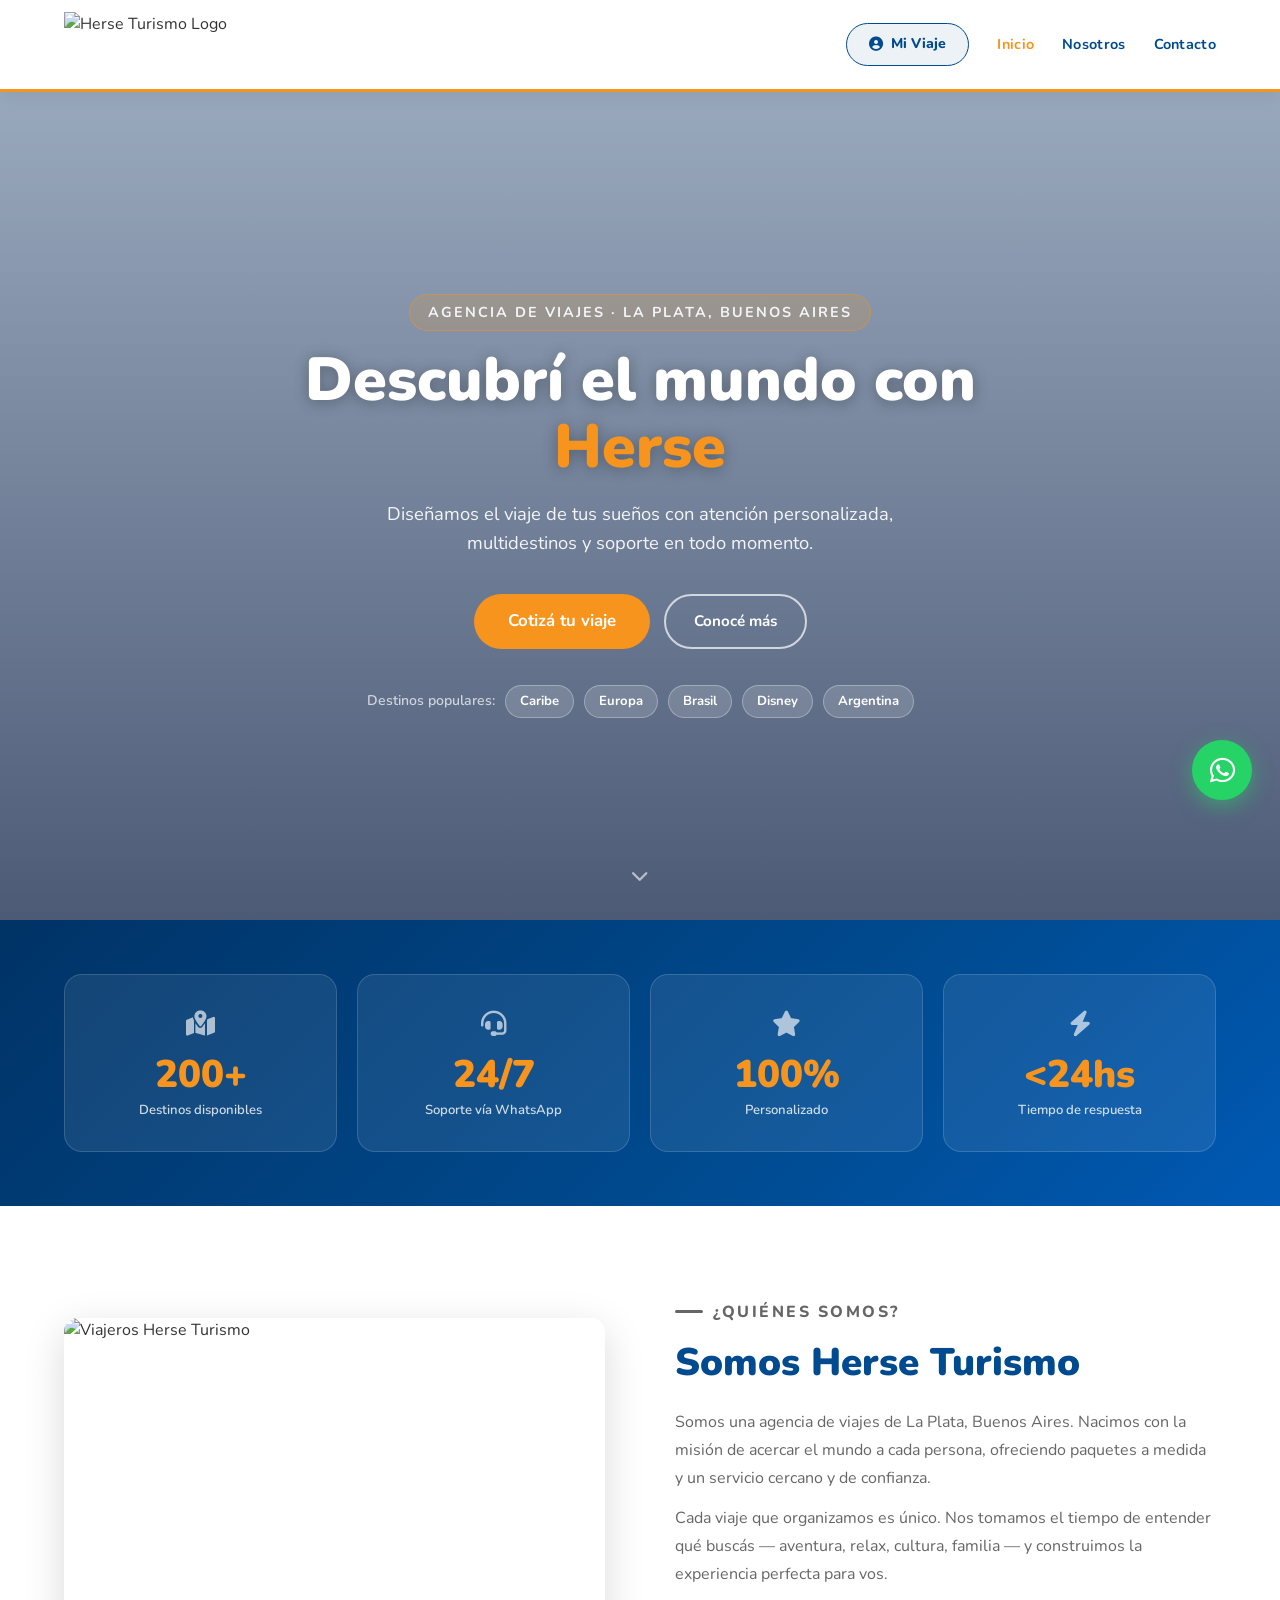
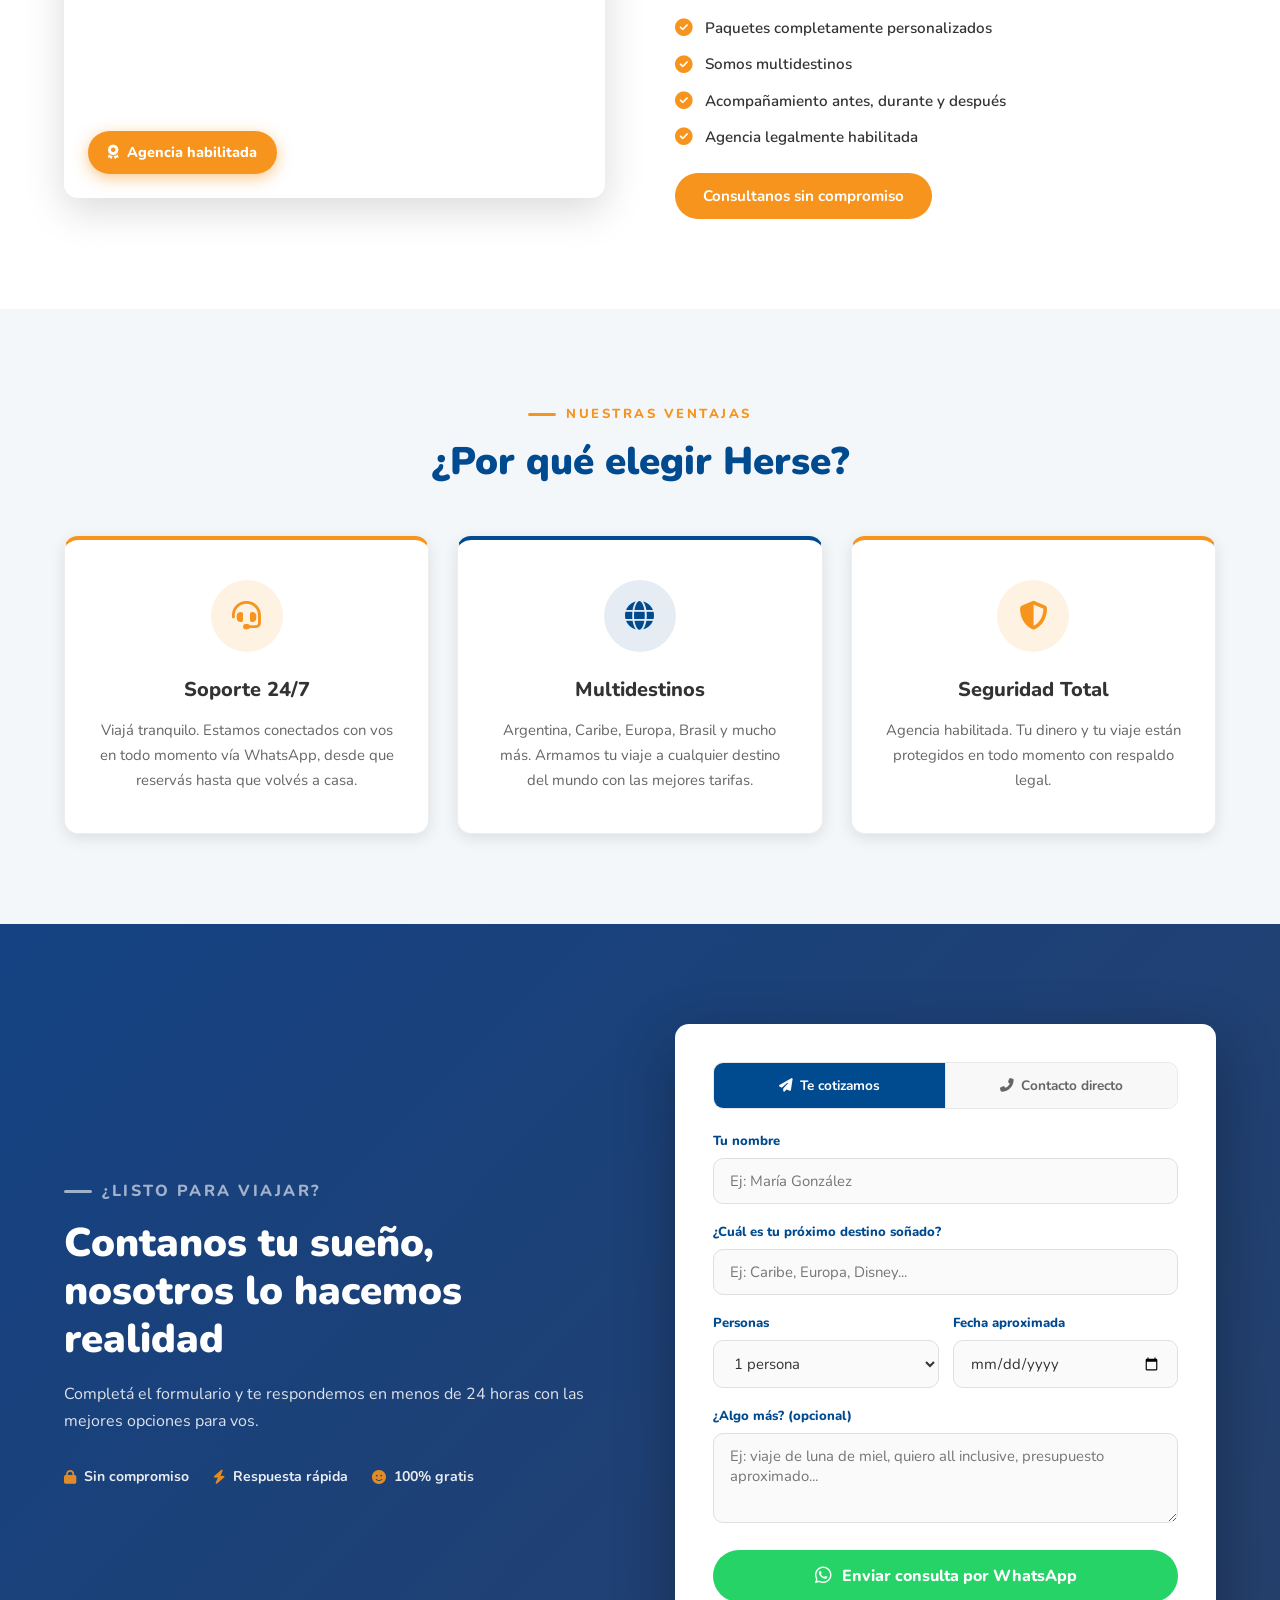
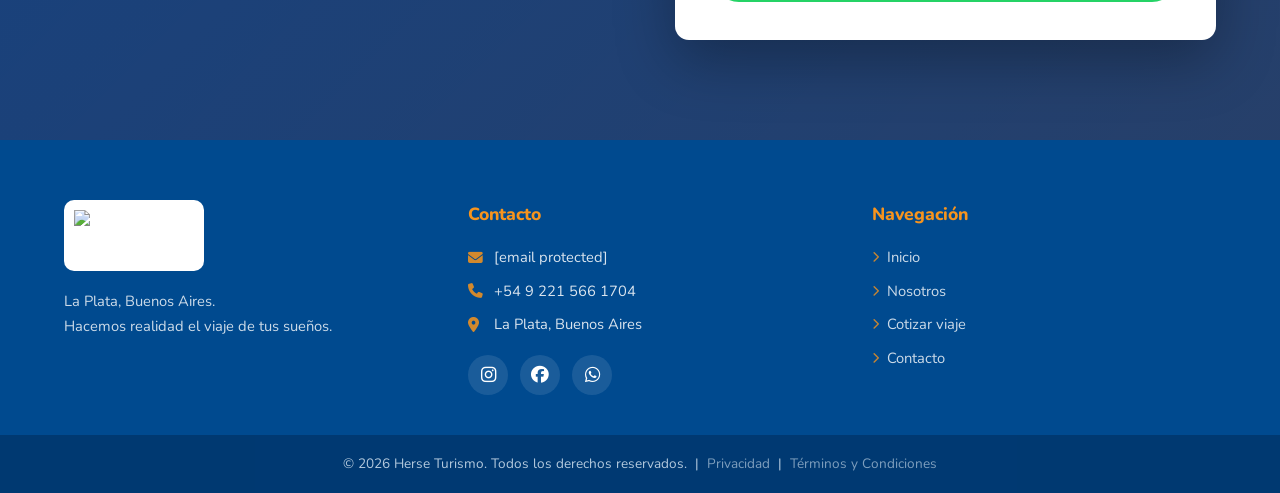
==== commit 4792d9b9: "remove: secciones clima y noticias temporalmente" ====
--- a/index.html
+++ b/index.html
@@ -321,73 +321,6 @@
 a.contact-val:hover { color: var(--orange); }
 
 /* =============================================
-   CLIMA EN DESTINOS
-============================================= */
-.clima-section { padding: 90px 0; background: var(--white); }
-.clima-grid { display: grid; grid-template-columns: repeat(4, 1fr); gap: 22px; margin-top: 50px; }
-.clima-card {
-    border-radius: var(--radius); overflow: hidden; position: relative;
-    height: 220px; cursor: default; box-shadow: var(--shadow); transition: 0.35s;
-}
-.clima-card:hover { transform: translateY(-6px); box-shadow: var(--shadow-hover); }
-.clima-card-bg {
-    position: absolute; inset: 0; background-size: cover; background-position: center;
-    transition: transform 0.5s;
-}
-.clima-card:hover .clima-card-bg { transform: scale(1.05); }
-.clima-card-overlay {
-    position: absolute; inset: 0;
-    background: linear-gradient(to top, rgba(0,20,60,0.85) 0%, rgba(0,20,60,0.3) 60%, transparent 100%);
-}
-.clima-card-body {
-    position: absolute; inset: 0; display: flex; flex-direction: column;
-    justify-content: flex-end; padding: 20px;
-}
-.clima-destino { color: white; font-size: 1.1rem; font-weight: 900; margin-bottom: 2px; }
-.clima-pais { color: rgba(255,255,255,0.7); font-size: 0.78rem; font-weight: 700; margin-bottom: 10px; letter-spacing: 0.5px; text-transform: uppercase; }
-.clima-temp-row { display: flex; align-items: center; gap: 10px; }
-.clima-temp { color: var(--orange); font-size: 2rem; font-weight: 900; line-height: 1; }
-.clima-desc { color: rgba(255,255,255,0.85); font-size: 0.82rem; font-weight: 700; line-height: 1.3; }
-.clima-icon { font-size: 1.6rem; }
-.clima-loading { opacity: 0.5; font-size: 0.8rem; color: rgba(255,255,255,0.6); }
-.clima-extra { display: flex; gap: 12px; margin-top: 8px; }
-.clima-extra span { color: rgba(255,255,255,0.7); font-size: 0.75rem; font-weight: 700; display: flex; align-items: center; gap: 4px; }
-
-/* =============================================
-   NOTICIAS DE VIAJES
-============================================= */
-.noticias-section { padding: 90px 0; background: var(--light-bg); }
-.noticias-grid { display: grid; grid-template-columns: repeat(3, 1fr); gap: 26px; margin-top: 50px; }
-.noticia-card {
-    background: white; border-radius: var(--radius); overflow: hidden;
-    box-shadow: var(--shadow); border: 1px solid #eee; transition: 0.3s; display: flex; flex-direction: column;
-}
-.noticia-card:hover { transform: translateY(-5px); box-shadow: var(--shadow-hover); }
-.noticia-img-wrap { position: relative; height: 180px; overflow: hidden; background: var(--light-bg); }
-.noticia-img-wrap img { width: 100%; height: 100%; object-fit: cover; transition: transform 0.4s; }
-.noticia-card:hover .noticia-img-wrap img { transform: scale(1.06); }
-.noticia-img-placeholder { width: 100%; height: 100%; display: flex; align-items: center; justify-content: center; font-size: 2.5rem; opacity: 0.3; }
-.noticia-source-badge {
-    position: absolute; top: 12px; left: 12px;
-    background: var(--orange); color: white; font-size: 0.7rem; font-weight: 800;
-    padding: 3px 10px; border-radius: 50px; text-transform: uppercase; letter-spacing: 0.5px;
-}
-.noticia-body { padding: 20px; flex: 1; display: flex; flex-direction: column; }
-.noticia-fecha { font-size: 0.75rem; color: var(--muted); font-weight: 700; margin-bottom: 8px; display: flex; align-items: center; gap: 6px; }
-.noticia-titulo { font-size: 1rem; font-weight: 800; color: var(--text); line-height: 1.4; margin-bottom: 10px; flex: 1; }
-.noticia-titulo a { color: inherit; }
-.noticia-titulo a:hover { color: var(--blue); }
-.noticia-leer {
-    display: inline-flex; align-items: center; gap: 6px; font-size: 0.82rem; font-weight: 800;
-    color: var(--blue); transition: 0.3s; margin-top: auto; padding-top: 12px;
-    border-top: 1px solid #f0f0f0;
-}
-.noticia-leer:hover { color: var(--orange); gap: 10px; }
-.noticias-footer { text-align: center; margin-top: 36px; }
-.noticias-skeleton { background: #e8e8e8; border-radius: var(--radius); height: 320px; animation: skeleton-pulse 1.5s infinite; }
-@keyframes skeleton-pulse { 0%,100%{opacity:1} 50%{opacity:0.5} }
-
-/* =============================================
    RESPONSIVE
 ============================================= */
 @media (max-width: 992px) {
@@ -395,8 +328,6 @@
     .nosotros-img-wrap img { height: 340px; }
     .consulta-inner { grid-template-columns: 1fr; gap: 40px; }
     .porque-grid { grid-template-columns: 1fr; max-width: 480px; margin: 0 auto; }
-    .clima-grid { grid-template-columns: repeat(2, 1fr); }
-    .noticias-grid { grid-template-columns: repeat(2, 1fr); }
 }
 
 @media (max-width: 768px) {
@@ -413,8 +344,6 @@
     .form-row { grid-template-columns: 1fr; }
     .nosotros-section, .porque-section { padding: 60px 0; }
     .footer-content { grid-template-columns: 1fr; gap: 25px; }
-    .clima-grid { grid-template-columns: repeat(2, 1fr); gap: 14px; }
-    .noticias-grid { grid-template-columns: 1fr; }
     .whatsapp-float { width: 52px; height: 52px; font-size: 1.5rem; bottom: 90px; right: 20px; }
     .whatsapp-float::before { display: none; }
 }
@@ -447,7 +376,6 @@
                     <ul class="nav-links">
                         <li><a href="#inicio">Inicio</a></li>
                         <li><a href="#nosotros">Nosotros</a></li>
-                        <li><a href="#noticias">Noticias</a></li>
                         <li><a href="#contacto">Contacto</a></li>
                     </ul>
                 </nav>
@@ -459,7 +387,6 @@
         <div class="mobile-menu" id="mobileMenu">
             <a href="#inicio" onclick="closeMobileMenu()">Inicio</a>
             <a href="#nosotros" onclick="closeMobileMenu()">Nosotros</a>
-            <a href="#noticias" onclick="closeMobileMenu()">Noticias</a>
             <a href="#contacto" onclick="closeMobileMenu()">Contacto</a>
             <a href="/mi-viaje" class="btn-miviaje" style="justify-content:center;margin-top:4px">
                 <i class="fas fa-user-circle"></i> Mi Viaje
@@ -585,43 +512,6 @@
                     <h3>Seguridad Total</h3>
                     <p>Agencia habilitada. Tu dinero y tu viaje están protegidos en todo momento con respaldo legal.</p>
                 </div>
-            </div>
-        </div>
-    </section>
-
-    <!-- CLIMA EN DESTINOS -->
-    <section id="clima" class="clima-section">
-        <div class="container">
-            <div class="section-header-centered">
-                <p class="section-eyebrow">Planificá tu viaje</p>
-                <h2 class="section-title-plain">Clima en destinos populares</h2>
-                <p style="color:var(--muted);max-width:520px;margin:0 auto;font-size:0.95rem;">Temperatura actual en los destinos más elegidos por nuestros viajeros.</p>
-            </div>
-            <div class="clima-grid" id="climaGrid">
-                <!-- JS rellena esto -->
-                <div class="noticias-skeleton"></div>
-                <div class="noticias-skeleton"></div>
-                <div class="noticias-skeleton"></div>
-                <div class="noticias-skeleton"></div>
-            </div>
-        </div>
-    </section>
-
-    <!-- NOTICIAS DE VIAJES -->
-    <section id="noticias" class="noticias-section">
-        <div class="container">
-            <div class="section-header-centered">
-                <p class="section-eyebrow">Inspirate</p>
-                <h2 class="section-title-plain">Noticias del mundo viajero</h2>
-                <p style="color:var(--muted);max-width:520px;margin:0 auto;font-size:0.95rem;">Las últimas novedades de destinos, tendencias y consejos de viaje.</p>
-            </div>
-            <div class="noticias-grid" id="noticiasGrid">
-                <div class="noticias-skeleton"></div>
-                <div class="noticias-skeleton"></div>
-                <div class="noticias-skeleton"></div>
-            </div>
-            <div class="noticias-footer">
-                <p style="color:var(--muted);font-size:0.82rem;margin-top:10px;">Fuente: Infobae Viajes &amp; National Geographic Viajes</p>
             </div>
         </div>
     </section>
@@ -743,7 +633,6 @@
                 <ul class="footer-nav">
                     <li><a href="#inicio"><i class="fas fa-chevron-right"></i> Inicio</a></li>
                     <li><a href="#nosotros"><i class="fas fa-chevron-right"></i> Nosotros</a></li>
-                    <li><a href="#noticias"><i class="fas fa-chevron-right"></i> Noticias</a></li>
                     <li><a href="#consulta"><i class="fas fa-chevron-right"></i> Cotizar viaje</a></li>
                     <li><a href="#contacto"><i class="fas fa-chevron-right"></i> Contacto</a></li>
                 </ul>
@@ -799,166 +688,6 @@
             sections.forEach(s => { if (window.scrollY >= s.offsetTop - 100) current = s.id; });
             navLinks.forEach(a => a.classList.toggle('active', a.getAttribute('href') === `#${current}`));
         });
-
-        /* =============================================
-           CLIMA EN DESTINOS — Open-Meteo (sin API key)
-        ============================================= */
-        const DESTINOS_CLIMA = [
-            { nombre: 'Cancún',      pais: 'México',        lat: 21.17,  lon: -86.85, img: 'https://images.unsplash.com/photo-1552074284-5e88ef1aef18?auto=format&fit=crop&w=600&q=70' },
-            { nombre: 'Río de Janeiro', pais: 'Brasil',     lat: -22.90, lon: -43.17, img: 'https://images.unsplash.com/photo-1483729558449-99ef09a8c325?auto=format&fit=crop&w=600&q=70' },
-            { nombre: 'París',       pais: 'Francia',       lat: 48.85,  lon: 2.35,   img: 'https://images.unsplash.com/photo-1502602898657-3e91760cbb34?auto=format&fit=crop&w=600&q=70' },
-            { nombre: 'Orlando',     pais: 'Estados Unidos',lat: 28.54,  lon: -81.38, img: 'https://images.unsplash.com/photo-1612287230202-1ff1d85d1bdf?auto=format&fit=crop&w=600&q=70' },
-        ];
-
-        const WMO_DESC = {
-            0:'Despejado', 1:'Mayormente despejado', 2:'Parcialmente nublado', 3:'Nublado',
-            45:'Neblina', 48:'Neblina helada', 51:'Llovizna leve', 53:'Llovizna moderada',
-            55:'Llovizna intensa', 61:'Lluvia leve', 63:'Lluvia moderada', 65:'Lluvia fuerte',
-            71:'Nieve leve', 73:'Nieve moderada', 75:'Nieve fuerte', 80:'Chubascos leves',
-            81:'Chubascos moderados', 82:'Chubascos fuertes', 95:'Tormenta', 99:'Tormenta con granizo'
-        };
-        const WMO_ICON = {
-            0:'☀️', 1:'🌤️', 2:'⛅', 3:'☁️', 45:'🌫️', 48:'🌫️',
-            51:'🌦️', 53:'🌦️', 55:'🌧️', 61:'🌧️', 63:'🌧️', 65:'🌧️',
-            71:'❄️', 73:'❄️', 75:'❄️', 80:'🌦️', 81:'🌦️', 82:'⛈️',
-            95:'⛈️', 99:'⛈️'
-        };
-
-        async function cargarClima() {
-            const grid = document.getElementById('climaGrid');
-            const coords = DESTINOS_CLIMA.map(d => `latitude=${d.lat}&longitude=${d.lon}`).join('&');
-            const url = `https://api.open-meteo.com/v1/forecast?${DESTINOS_CLIMA.map(d =>
-                `latitude=${d.lat}&longitude=${d.lon}`).join('&')}&current_weather=true&daily=temperature_2m_max,temperature_2m_min&timezone=auto&forecast_days=1`;
-
-            try {
-                const promises = DESTINOS_CLIMA.map(d =>
-                    fetch(`https://api.open-meteo.com/v1/forecast?latitude=${d.lat}&longitude=${d.lon}&current_weather=true&daily=temperature_2m_max,temperature_2m_min&timezone=auto&forecast_days=1`)
-                    .then(r => r.json())
-                );
-                const resultados = await Promise.all(promises);
-
-                grid.innerHTML = DESTINOS_CLIMA.map((d, i) => {
-                    const cw   = resultados[i].current_weather;
-                    const daily = resultados[i].daily;
-                    const temp  = Math.round(cw.temperature);
-                    const code  = cw.weathercode;
-                    const desc  = WMO_DESC[code] || 'Variable';
-                    const icon  = WMO_ICON[code] || '🌡️';
-                    const tmax  = Math.round(daily.temperature_2m_max[0]);
-                    const tmin  = Math.round(daily.temperature_2m_min[0]);
-                    return `
-                    <div class="clima-card reveal">
-                        <div class="clima-card-bg" style="background-image:url('${d.img}')"></div>
-                        <div class="clima-card-overlay"></div>
-                        <div class="clima-card-body">
-                            <div class="clima-destino">${d.nombre}</div>
-                            <div class="clima-pais">${d.pais}</div>
-                            <div class="clima-temp-row">
-                                <span class="clima-icon">${icon}</span>
-                                <span class="clima-temp">${temp}°C</span>
-                                <span class="clima-desc">${desc}</span>
-                            </div>
-                            <div class="clima-extra">
-                                <span>↑ ${tmax}°</span>
-                                <span>↓ ${tmin}°</span>
-                            </div>
-                        </div>
-                    </div>`;
-                }).join('');
-
-                // Aplicar scroll reveal a las nuevas cards
-                grid.querySelectorAll('.reveal').forEach(el => revealObserver.observe(el));
-
-            } catch(e) {
-                grid.innerHTML = '<p style="color:var(--muted);text-align:center;grid-column:1/-1">No se pudo cargar el clima. Intentá de nuevo más tarde.</p>';
-            }
-        }
-
-        /* =============================================
-           NOTICIAS DE VIAJES — RSS via AllOrigins proxy
-        ============================================= */
-        const RSS_FEEDS = [
-            { url: 'https://www.infobae.com/feeds/rss/seccion/viajes/', nombre: 'Infobae Viajes' },
-            { url: 'https://viajes.nationalgeographic.com.es/feed', nombre: 'Nat Geo' },
-        ];
-
-        function formatFecha(dateStr) {
-            const d = new Date(dateStr);
-            if (isNaN(d)) return '';
-            return d.toLocaleDateString('es-AR', { day: 'numeric', month: 'short', year: 'numeric' });
-        }
-
-        function getImgFromItem(item) {
-            // 1) media:content
-            const media = item.querySelector('content');
-            if (media && media.getAttribute('url')) return media.getAttribute('url');
-            // 2) enclosure
-            const encl = item.querySelector('enclosure');
-            if (encl && encl.getAttribute('url')) return encl.getAttribute('url');
-            // 3) img dentro de description
-            const desc = item.querySelector('description,encoded')?.textContent || '';
-            const match = desc.match(/<img[^>]+src=["']([^"']+)["']/i);
-            if (match) return match[1];
-            return '';
-        }
-
-        async function parseFeed(feedUrl, nombre) {
-            const proxy = `https://api.allorigins.win/get?url=${encodeURIComponent(feedUrl)}`;
-            const res = await fetch(proxy);
-            const data = await res.json();
-            const parser = new DOMParser();
-            const xml = parser.parseFromString(data.contents, 'text/xml');
-            const items = Array.from(xml.querySelectorAll('item')).slice(0, 3);
-            return items.map(item => ({
-                titulo: item.querySelector('title')?.textContent?.trim() || '',
-                link:   item.querySelector('link')?.textContent?.trim() || '',
-                fecha:  item.querySelector('pubDate')?.textContent || '',
-                imagen: getImgFromItem(item),
-                fuente: nombre
-            })).filter(a => a.titulo && a.link);
-        }
-
-        async function cargarNoticias() {
-            const grid = document.getElementById('noticiasGrid');
-            let articulos = [];
-
-            const resultados = await Promise.allSettled(
-                RSS_FEEDS.map(f => parseFeed(f.url, f.nombre))
-            );
-            resultados.forEach(r => {
-                if (r.status === 'fulfilled') articulos = articulos.concat(r.value);
-            });
-
-            if (articulos.length === 0) {
-                grid.innerHTML = '<p style="color:var(--muted);text-align:center;grid-column:1/-1">No se pudieron cargar las noticias en este momento.</p>';
-                return;
-            }
-
-            articulos = articulos.slice(0, 6);
-
-            grid.innerHTML = articulos.map(a => `
-            <div class="noticia-card reveal">
-                <div class="noticia-img-wrap">
-                    ${a.imagen
-                        ? `<img src="${a.imagen}" alt="${a.titulo}" loading="lazy" onerror="this.parentElement.innerHTML='<div class=noticia-img-placeholder>✈️</div>'">`
-                        : `<div class="noticia-img-placeholder">✈️</div>`}
-                    <span class="noticia-source-badge">${a.fuente}</span>
-                </div>
-                <div class="noticia-body">
-                    <div class="noticia-fecha"><i class="fas fa-calendar-alt"></i> ${formatFecha(a.fecha)}</div>
-                    <div class="noticia-titulo"><a href="${a.link}" target="_blank" rel="noopener noreferrer">${a.titulo}</a></div>
-                    <a href="${a.link}" target="_blank" rel="noopener noreferrer" class="noticia-leer">
-                        Leer nota <i class="fas fa-arrow-right"></i>
-                    </a>
-                </div>
-            </div>`).join('');
-
-            grid.querySelectorAll('.reveal').forEach(el => revealObserver.observe(el));
-        }
-
-        // Iniciar ambas cargas
-        cargarClima();
-        cargarNoticias();
 
         // Formulario → WhatsApp
         function enviarConsulta() {
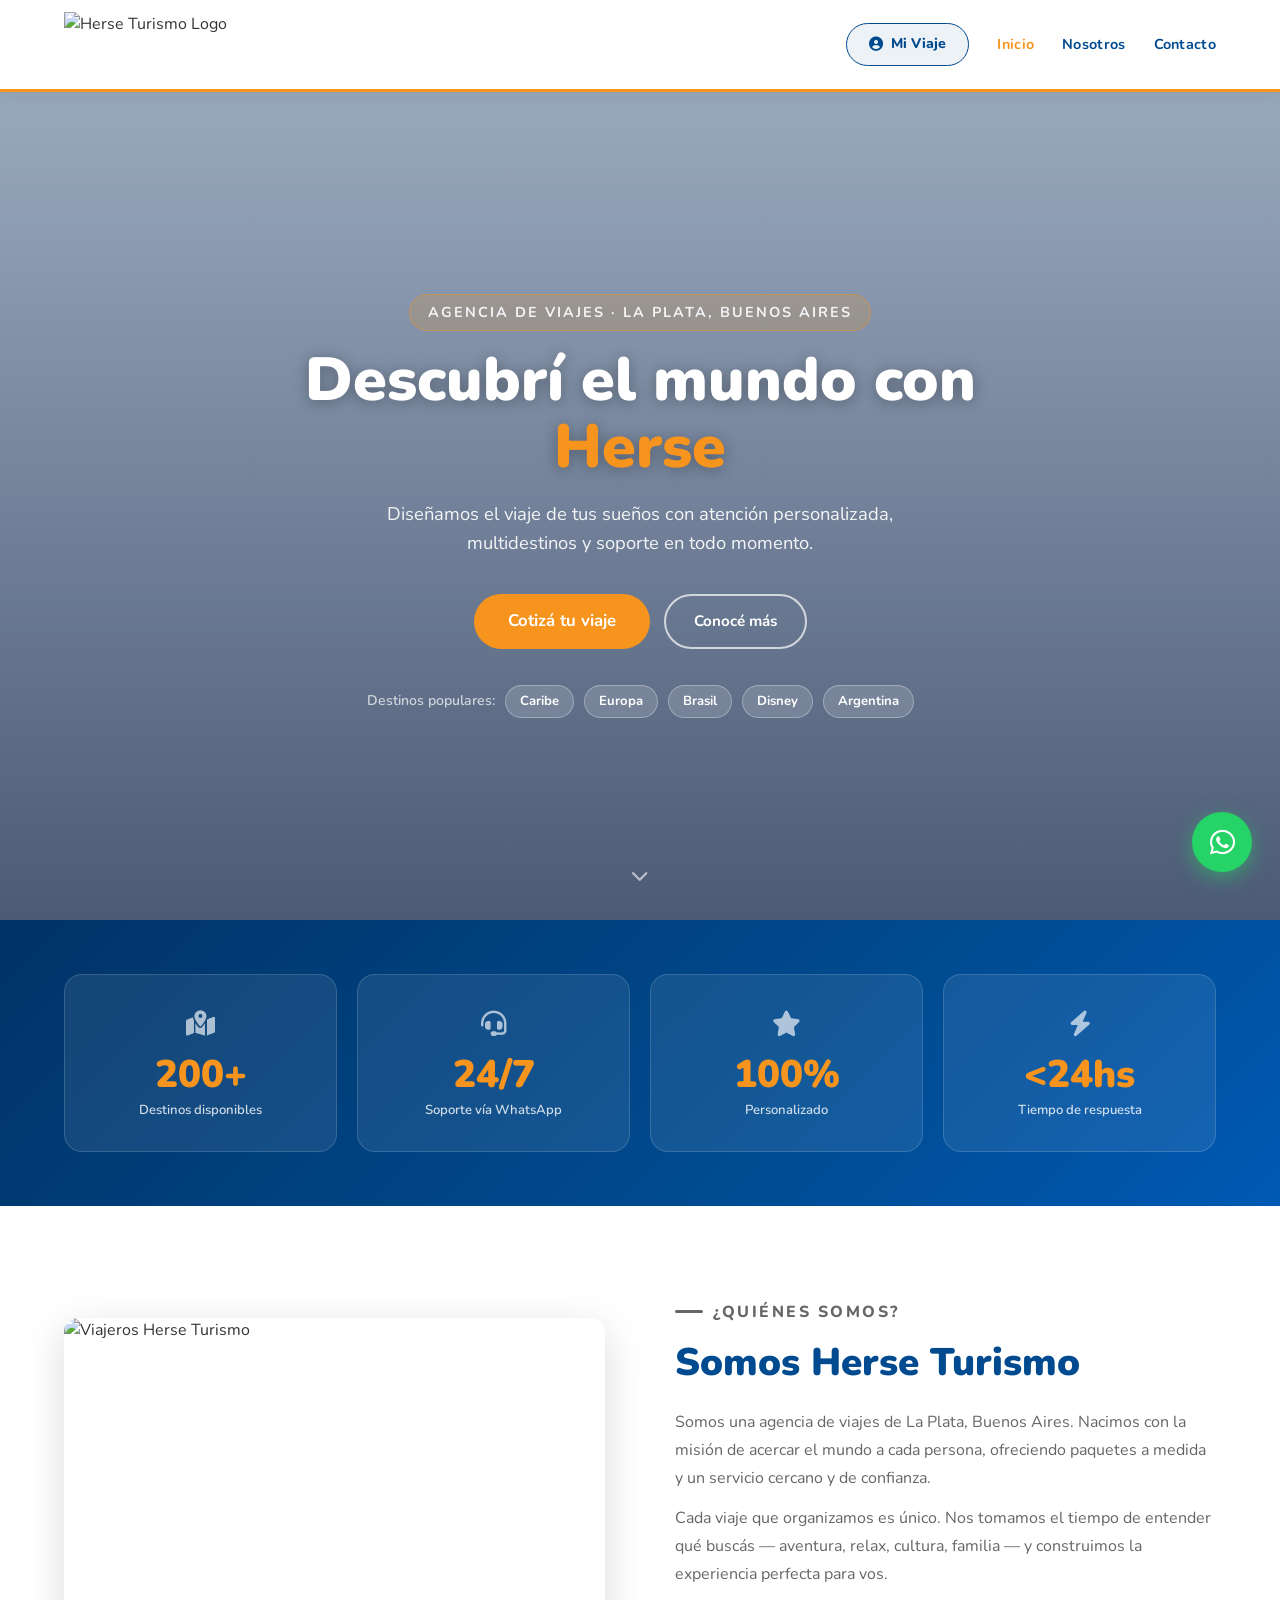
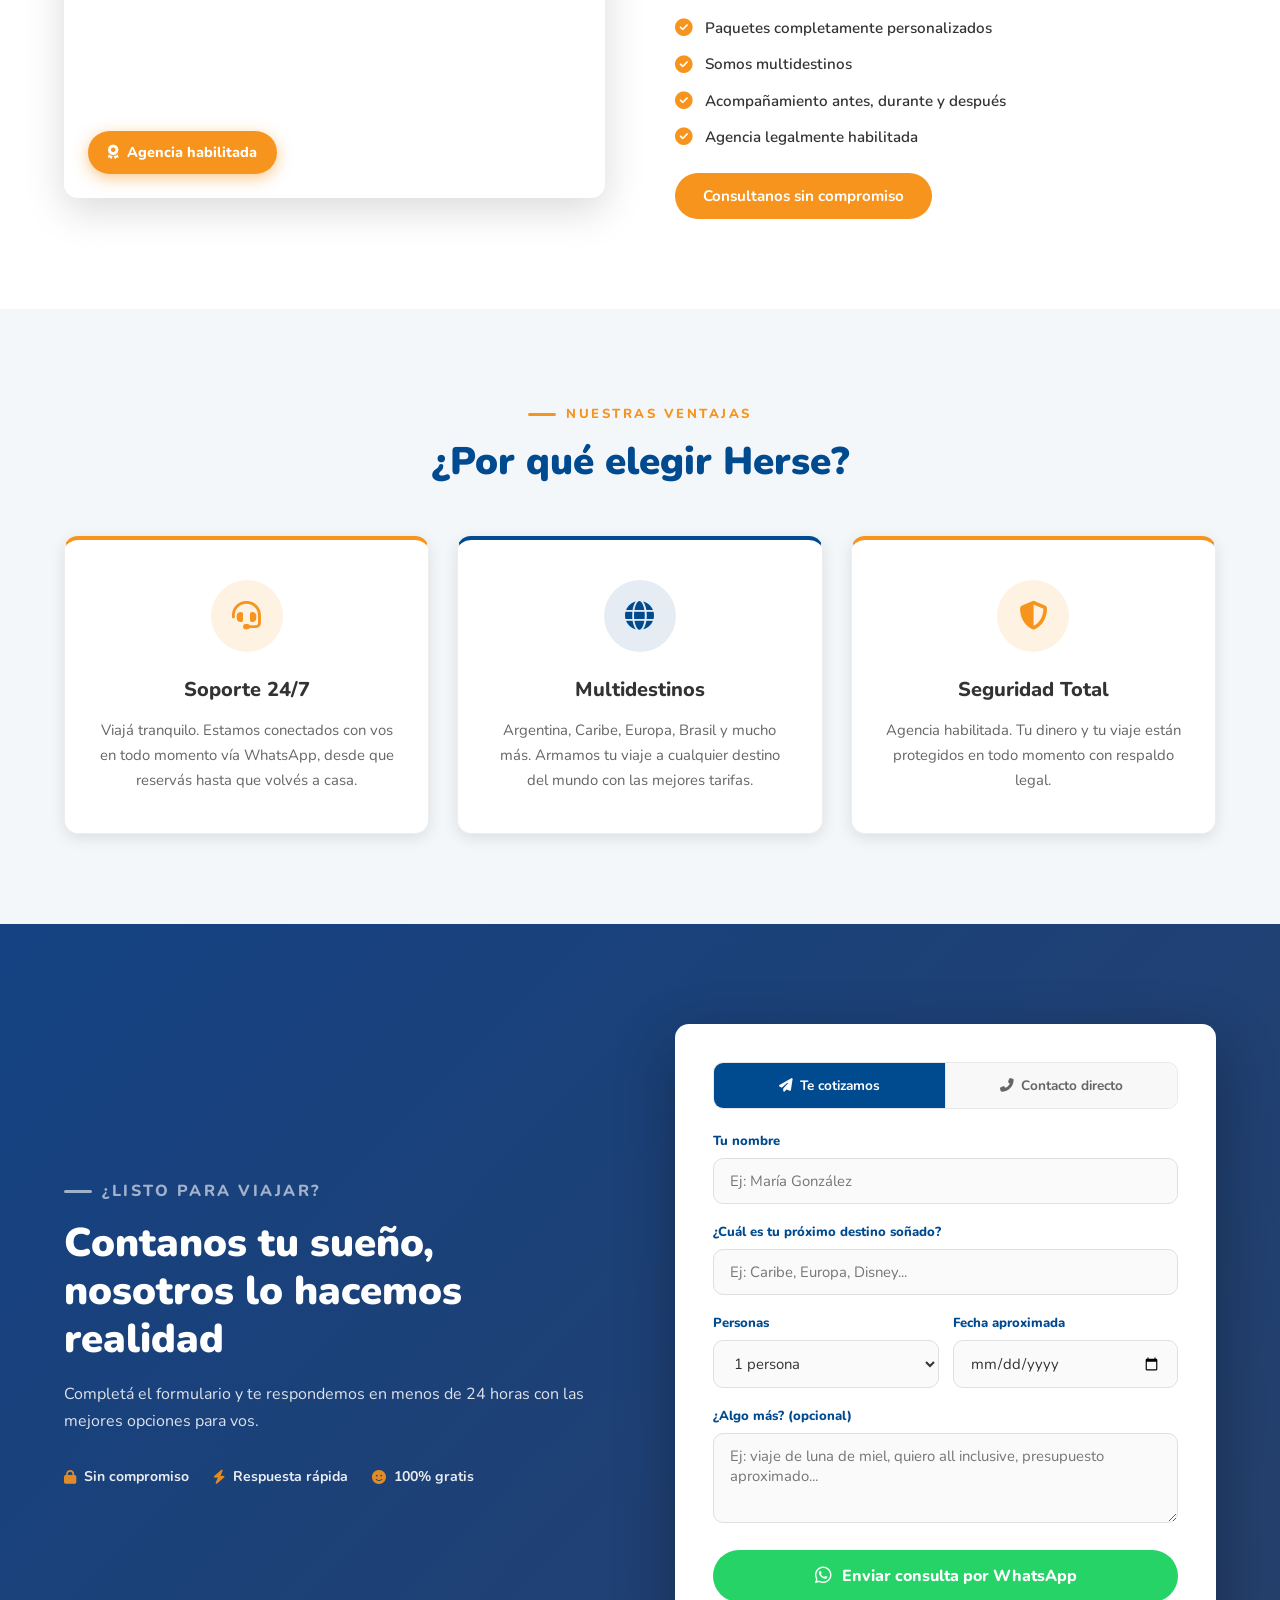
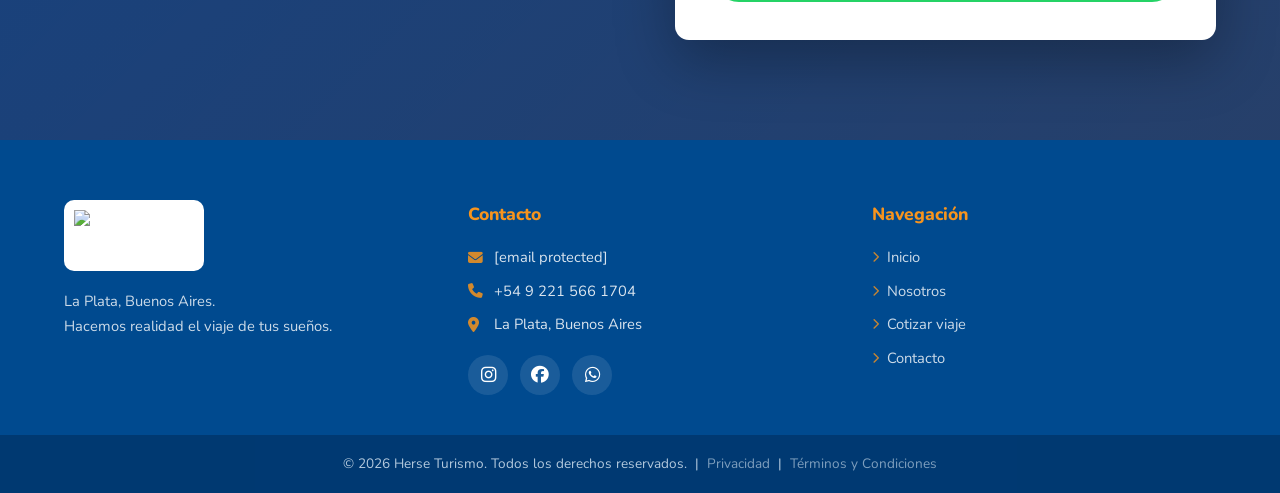
==== commit 00ae3a33: "Fix WhatsApp button bottom position in inline styles" ====
--- a/index.html
+++ b/index.html
@@ -274,7 +274,7 @@
    WHATSAPP FLOTANTE
 ============================================= */
 .whatsapp-float {
-    position: fixed; bottom: 100px; right: 28px;
+    position: fixed; bottom: 28px; right: 28px;
     width: 60px; height: 60px; border-radius: 50%;
     background: #25D366; color: white;
     display: flex; align-items: center; justify-content: center;
@@ -344,7 +344,7 @@
     .form-row { grid-template-columns: 1fr; }
     .nosotros-section, .porque-section { padding: 60px 0; }
     .footer-content { grid-template-columns: 1fr; gap: 25px; }
-    .whatsapp-float { width: 52px; height: 52px; font-size: 1.5rem; bottom: 90px; right: 20px; }
+    .whatsapp-float { width: 52px; height: 52px; font-size: 1.5rem; bottom: 20px; right: 20px; }
     .whatsapp-float::before { display: none; }
 }
 
@@ -713,22 +713,6 @@
         }
     </script>
 
-    <!-- Voiceflow Chat Widget -->
-    <script type="text/javascript">
-      (function(d, t) {
-          var v = d.createElement(t), s = d.getElementsByTagName(t)[0];
-          v.onload = function() {
-            window.voiceflow.chat.load({
-              verify: { projectID: '698a4583ff043bc8b726e742' },
-              url: 'https://general-runtime.voiceflow.com',
-              versionID: 'production'
-            });
-          }
-          v.src = "https://cdn.voiceflow.com/widget-next/bundle.mjs";
-          v.type = "text/javascript";
-          s.parentNode.insertBefore(v, s);
-      })(document, 'script');
-    </script>
 
 </body>
 </html>
